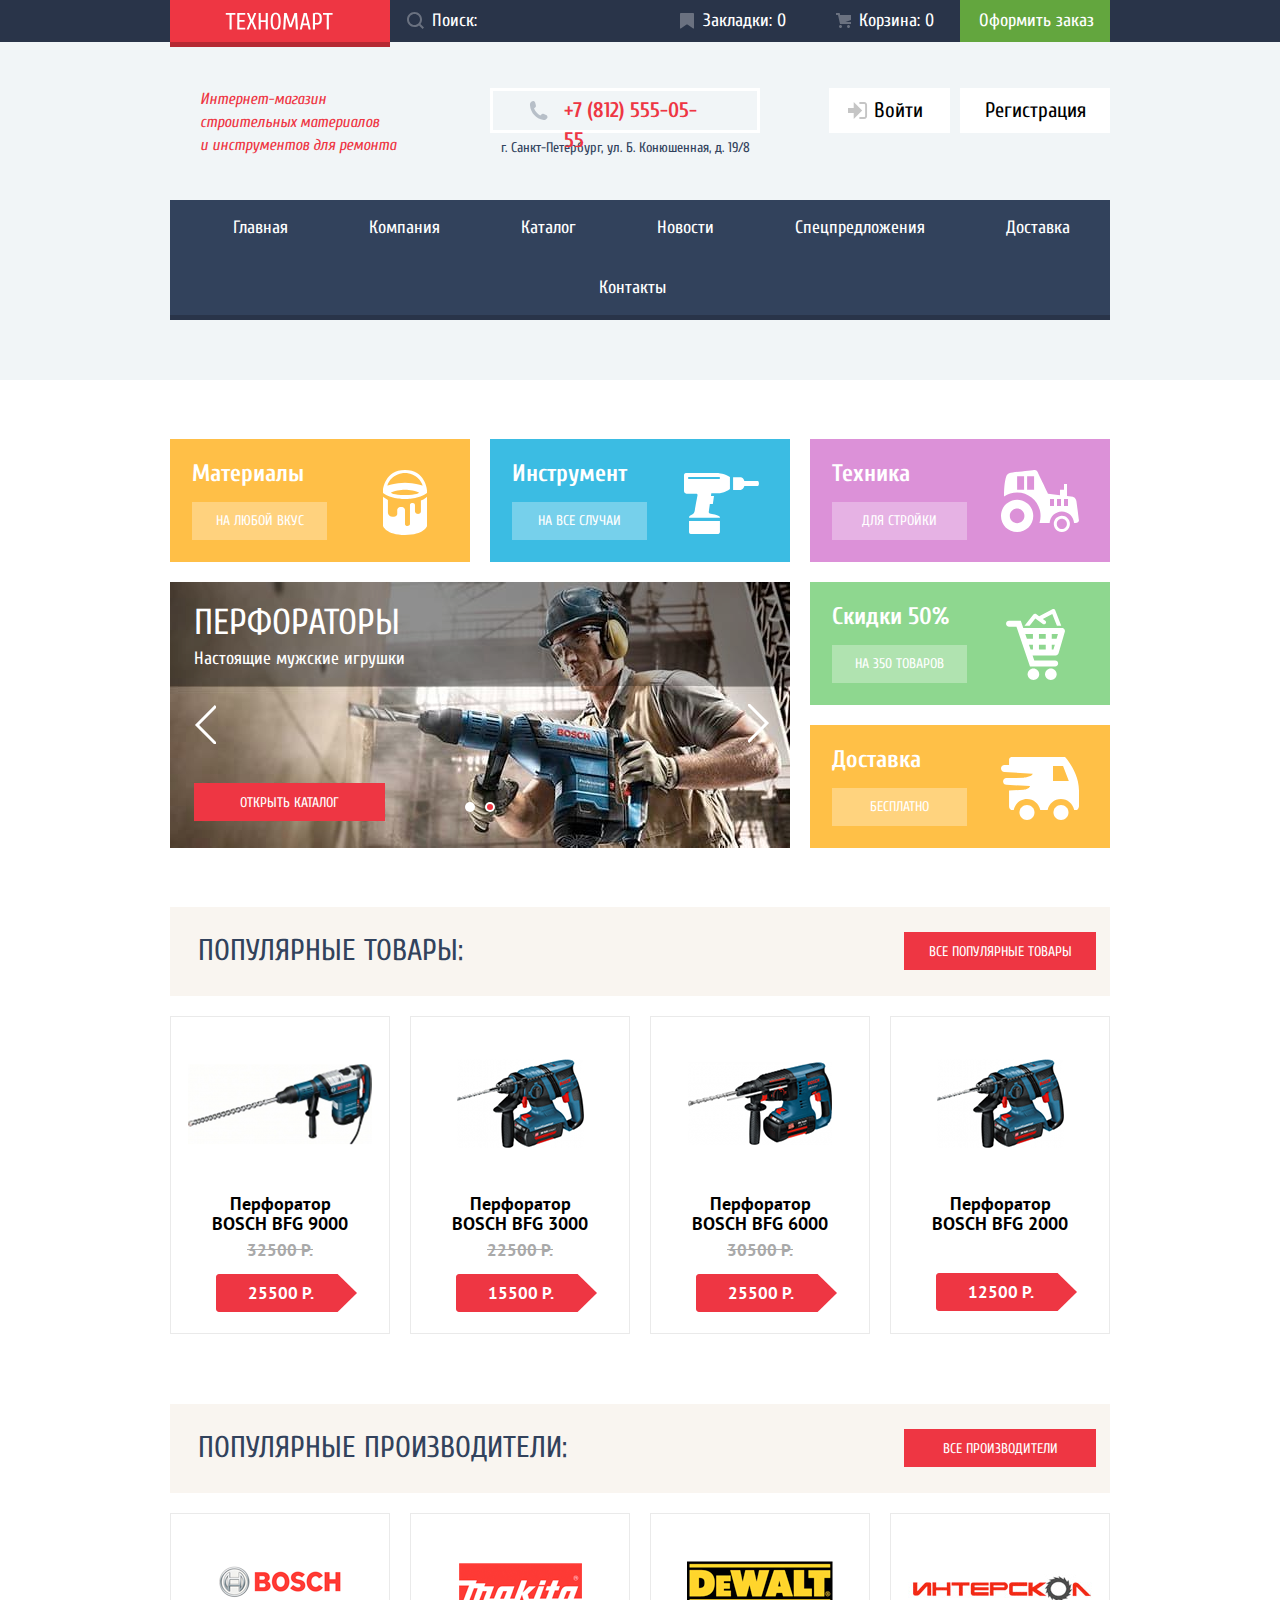
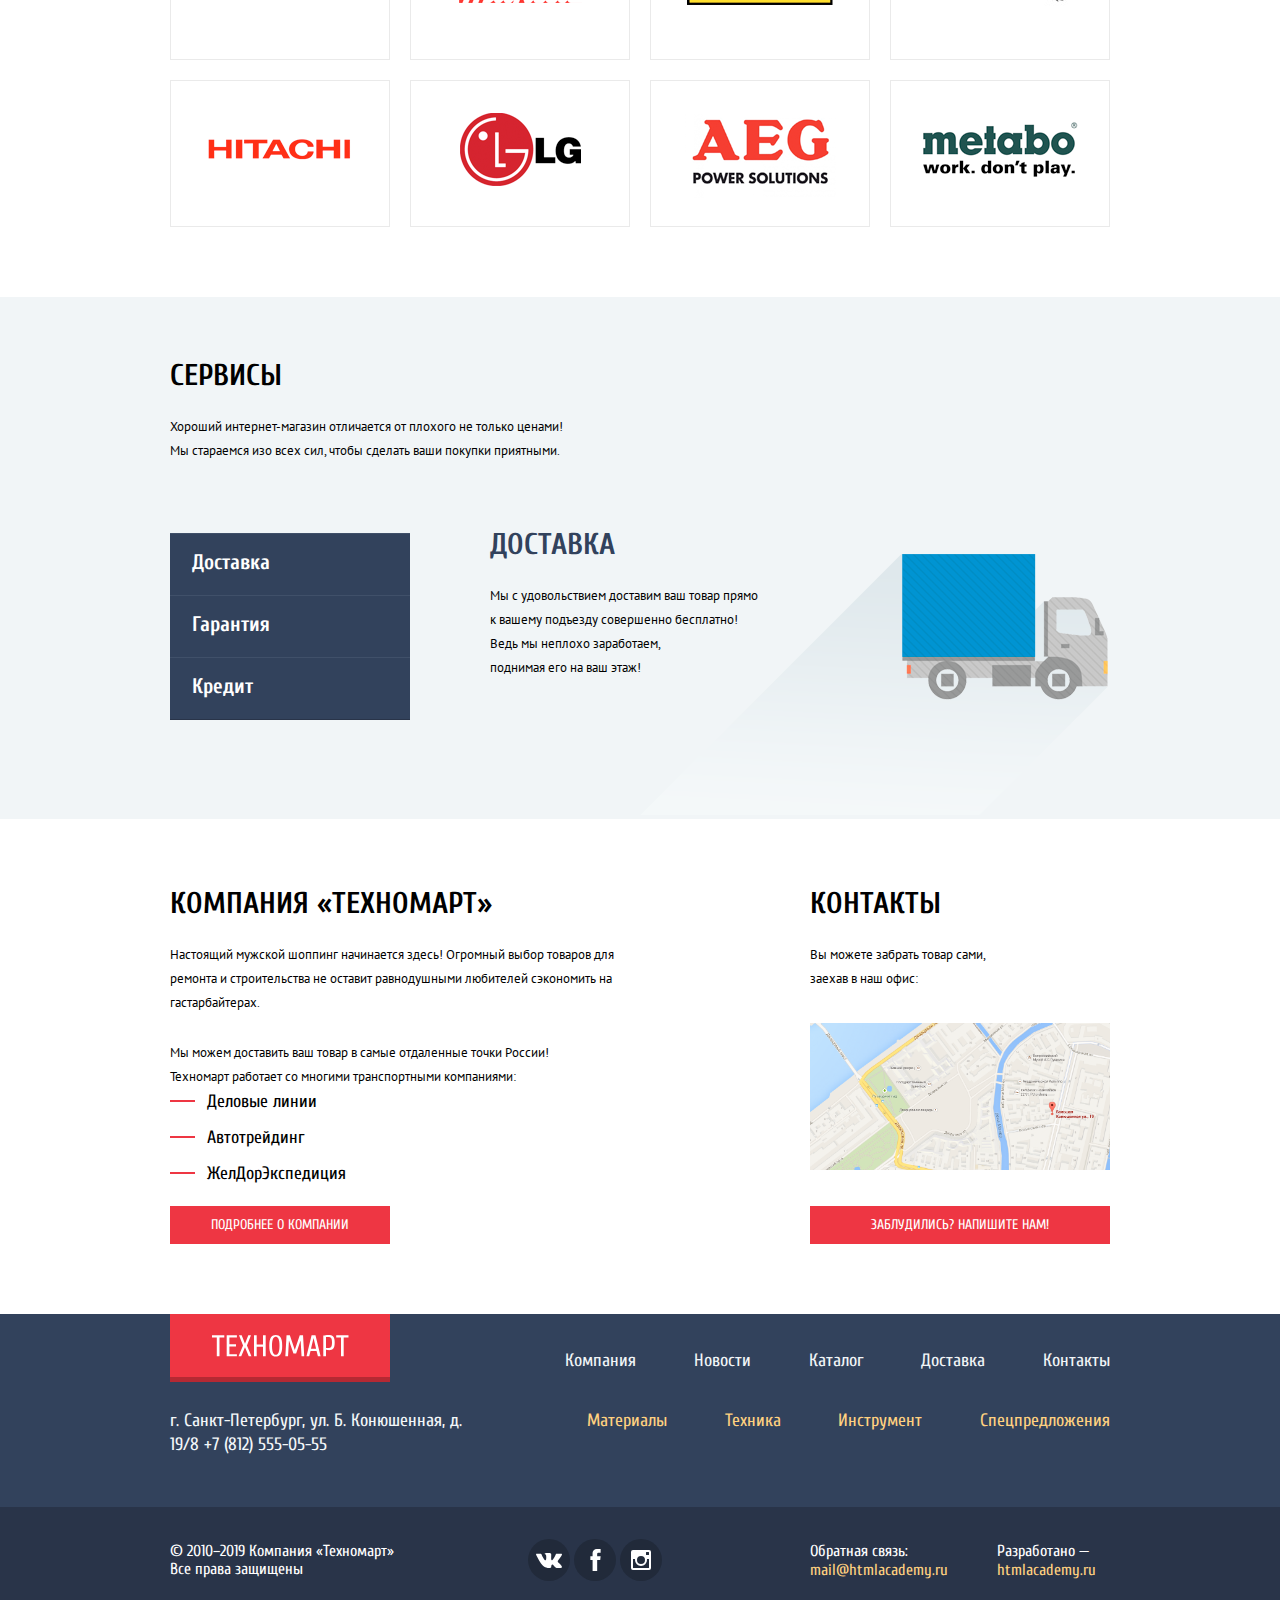
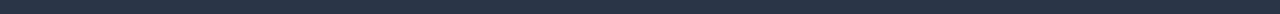
==== index.html @ 2f9a8e7d "почти" ====
<!DOCTYPE html>
<html class="page" lang="ru">
  <head>
    <meta charset="utf-8">
    <title>HTML Academy: Техномарт</title>
    <link href="https://fonts.googleapis.com/css2?family=Cuprum:ital,wght@0,400;0,700;1,400;1,700&family=PT+Sans:wght@400;700&display=swap" rel="stylesheet">
    <link href="https://fonts.googleapis.com/css2?family=Cuprum:ital,wght@0,400;0,700;1,400;1,700&display=swap" rel="stylesheet">
    <link rel="stylesheet" type="text/css" href="css/normalize.css">
    <link rel="stylesheet" type="text/css" href="css/style.css">
  </head>
  <body class="page-body">

    <header class="header">
      <div class="header-order">
        <div class="container">
          <a class="main-header-logo button">
            <img src="img/logo.svg" width="108" height="18" alt="Логотип интернет-магазина Техномарт">
          </a>

          <form class="search-form" action="https://echo.htmlacademy.ru" method="get">
            <p class="search-field">
              <input id="btn-search" type="text" name="search" placeholder="Поиск:">
              <label class="visually-hidden" for="btn-search">Поиск</label>
            </p>
          </form>

          <div class="order-menu">
            <a class="order-bookmarks" href="#">Закладки: 0</a>
            <a class="order-cart" href="#">Корзина: 0</a>
            <a class="order-button" href="#">Оформить заказ</a>
          </div>
        </div>
      </div>

      <section class="container">
          <div class="header-content">
            <h1 class="caption">Интернет-магазин строительных материалов<br> и инструментов для ремонта</h2>

            <div class="contacts">
              <div class="phone-number">
                <a href="tel:+78125550555">+7 (812) 555-05-55</a>
              </div>
              <p class="address">г. Санкт-Петербург, ул. Б. Конюшенная, д. 19/8</p>
            </div>

            <ul class="user-navigation">
              <li class="log-in"><a href="#">Войти</a></li>
              <li class="sign-up"><a href="#">Регистрация</a></li>
            </ul>

            <div class="profile visually-hidden">
              <div class="user-wrap">
                <a class="user-pic" href="#" title="Профайл"><span class="visually-hidden">Профайл</span></a>
                <a class="user-link" href="#">Равшан Джамшутович</a>
                <a class="log-out-pic" href="#" title="Выход из личного кабинета"><span class="visually-hidden">Выход из личного кабинета</span></a>
              </div>
              <ul class="user-menu">
                <li class="orders">
                  <a  href="#">Мои заказы</a>
                </li>
                <li class="">
                  <a href="#">Личный кабинет</a>
                </li>
              </ul>
            </div>

            <nav class="main-navigation">
              <ul class="site-navigation">
                <li><a href="index.html">Главная</a></li>
                <li><a href="#">Компания</a></li>
                <li><a href="catalog.html">Каталог</a></li>
                <li><a href="#">Новости</a></li>
                <li><a href="#">Спецпредложения</a></li>
                <li><a href="#">Доставка</a></li>
                <li><a href="#">Контакты</a></li>
              </ul>
            </nav>
          </div>
      </section>
    </header>

    <main>
      <div class="features container">
        <div class="features-item materials">
          <h3>Материалы</h3>
          <a href="#">На любой вкус</a>
        </div>
        <div class="features-item tools">
          <h3>Инструмент</h3>
          <a href="#">На все случаи</a>
        </div>
        <div class="features-item technics">
          <h3>Техника</h3>
          <a href="#">Для стройки</a>
        </div>

        <article class="features-list slider">
          <figure class="slider-item drill visually-hidden">
            <figcaption>Дрели</figcaption>
            <img src="img/drill.jpg" width="620" height="266" alt="Дрели">
            <p>Соседям на радость!</p>
          </figure>
          <figure class="slider-item hammer-drill slide-current">
            <figcaption>Перфораторы</figcaption>
            <img src="img/hammer-drill.jpg" width="620" height="266" alt="Перфораторы">
            <p>Настоящие мужские игрушки</p>
          </figure>
          <a class="button btn-hover" href="catalog.html">Открыть каталог</a>
          <button class="gallery-button gallery-button-back" type="button" aria-label="Назад"></button>
          <button class="gallery-button gallery-button-next" type="button" aria-label="Вперед"></button>
          <ul class="slider-indicators">
            <li class="indicator-item"></li>
            <li class="indicator-item current"></li>
          </ul>
        </article>

        <div class="features-item sale">
          <h3>Скидки 50%</h3>
          <a href="#">На 350 товаров</a>
        </div>
        <div class="features-item features-delivery">
          <h3>Доставка</h3>
          <a href="#">Бесплатно</a>
        </div>
      </div>

      <section class="popular popular-catalog container">
        <div class="popular-nav">
          <h2 class="title">Популярные товары:</h2>
          <a class="button btn-hover" href="#">Все популярные товары</a>
        </div>
        <div class="popular-products">
          <ul class="catalog-list">
            <li class="catalog-item">
              <div class="catalog-image">
                <img src="img/hammer-drill-bosch-bfg9000.png" width="184" height="164" alt="Перфоратор Bosch BFG 9000">
              </div>
              <div class="hover">
                <a class="buy-btn" href="#">Купить</a>
                <button class="btn-in-bookmarks" type="button">В закладки</button>
              </div>
              <a href="#">
                <h3>Перфоратор BOSCH BFG 9000</h3>
              </a>
              <span class="price old-price">32500 Р.</span>
              <p class="price current-price">25500 Р.</p>
            </li>
            <li class="catalog-item new">
              <div class="catalog-image">
                <img src="img/hammer-drill-bosch-bfg3000.png" width="127" height="112" alt="Перфоратор Bosch BFG 3000">
              </div>
                <div class="hover">
                  <a class="buy-btn" href="#">Купить</a>
                  <button class="btn-in-bookmarks" type="button">В закладки</button>
                </div>
                <a href="#">
                  <h3>Перфоратор BOSCH BFG 3000</h3>
                </a>
              <span class="price old-price">22500 Р.</span>
              <p class="price current-price">15500 Р.</p>
            </li>
            <li class="catalog-item">
              <div class="catalog-image">
                <img src="img/hammer-drill-bosch-bfg6000.png" width="144" height="128" alt="Перфоратор Bosch BFG 6000">
              </div>
                <div class="hover">
                  <a class="buy-btn" href="#">Купить</a>
                  <button class="btn-in-bookmarks" type="button">В закладки</button>
                </div>
                <a href="#">
                  <h3>Перфоратор BOSCH BFG 6000</h3>
                </a>
              <span class="price old-price">30500 Р.</span>
              <p class="price current-price">25500 Р.</p>
            </li>
            <li class="catalog-item new">
              <div class="catalog-image">
                <img src="img/hammer-drill-bosch-bfg2000.png" width="127" height="112" alt="Перфоратор Bosch BFG 2000">
              </div>
                <div class="hover">
                  <a class="buy-btn" href="#">Купить</a>
                  <button class="btn-in-bookmarks" type="button">В закладки</button>
                </div>
                <a href="#">
                  <h3>Перфоратор BOSCH BFG 2000</h3>
                </a>
              <p class="price common-price">12500 Р.</p>
            </li>
          </ul>
        </div>
      </section>

      <section class="popular popular-brand container">
        <div class="popular-nav">
          <h2 class="title">Популярные производители:</h2>
          <a class="button btn-hover" href="#">Все производители</a>
        </div>
        <div>
          <ul class="brand-list">
            <li class="brand-item">
              <a href="#" title="Bosch">
                <img src="img/bosch.png" width="126" height="37" alt="Бренд Bosch">
              </a>
            </li>
            <li class="brand-item">
              <a href="#" title="Makita">
                <img src="img/makita.png" width="123" height="40" alt="Бренд Makita">
              </a>
            </li>
            <li class="brand-item">
              <a href="#" title="DeWalt">
                <img src="img/dewalt.png" width="146" height="44" alt="Бренд DeWalt">
              </a>
            </li>
            <li class="brand-item">
              <a href="#" title="Интерскол">
                <img src="img/interskol.png" width="200" height="88" alt="Бренд Интерскол">
              </a>
            </li>
            <li class="brand-item">
              <a href="#" title="Hitachi">
                <img src="img/hitachi.png" width="169" height="31" alt="Бренд Hitachi">
              </a>
            </li>
            <li class="brand-item">
              <a href="#" title="LG">
                <img src="img/LG.png" width="121" height="73" alt="Бренд LG">
              </a>
            </li>
            <li class="brand-item">
              <a href="#" title="AEG">
                <img src="img/AEG.png" width="151" height="96" alt="Бренд AEG">
              </a>
            </li>
            <li class="brand-item">
              <a href="#" title="Metabo">
                <img src="img/metabo.png" width="204" height="69" alt="Бренд Metabo">
              </a>
            </li>
          </ul>
        </div>
      </section>

      <section class="services">
        <div class="container">
          <div class="services-info">
            <h2 class="title">Сервисы</h2>
            <p>Хороший интернет-магазин отличается от плохого не только ценами!<br>
            Мы стараемся изо всех сил, чтобы сделать ваши покупки приятными.</p>
          </div>
          <ul class="services-menu">
            <li>
              <button class="services-btn" type="button" name="Доставка">Доставка</button>
            </li>
            <li>
              <button class="services-btn" type="button" name="Гарантия">Гарантия</button>
            </li>
            <li>
              <button class="services-btn" type="button" name="Кредит">Кредит</button>
            </li>
          </ul>

          <div class="services-slide">
            <div class="delivery">
              <h2 class="title services-slide-caption">Доставка</h2>
              <p>
                Мы с удовольствием доставим ваш товар прямо<br>
                к вашему подъезду совершенно бесплатно!<br>
                Ведь мы неплохо заработаем,<br>
                поднимая его на ваш этаж!
              </p>
            </div>
            <div class="guarantee visually-hidden">
              <h2 class="title services-slide-caption">Гарантия</h2>
              <p>
                Если купленный у нас товар поломается или заискрит,<br>
                а также в случае пожара, спровоцированного его<br>
                возгоранием,  вы всегда можете быть уверены в нашей<br>
                гарантии. Мы обменяем сгоревший товар на новый. <br>
                Дом уж восстановите как-нибудь сами.
              </p>
            </div>
            <div class="credit visually-hidden">
              <h2 class="title services-slide-caption">Кредит</h2>
              <p>Залезть в долговую яму стало проще!<br>
                Кредитные консультанты придут вам на помощь.</p>
              <a href="#">Отправить заявку</a>
            </div>
          </div>
        </div>
      </section>

      <div class="info container">
        <section class="about-company">
          <h2 class="title">Компания «Техномарт»</h2>
          <p class="paragraph-1">Настоящий мужской шоппинг начинается здесь!
          Огромный выбор товаров для ремонта и строительства не оставит
          равнодушными любителей сэкономить на гастарбайтерах.</p>
          <p class="paragraph-2">Мы можем доставить ваш товар в самые отдаленные точки России!<br>
            Техномарт работает со многими транспортными компаниями:</p>
          <ul>
            <li>Деловые линии</li>
            <li>Автотрейдинг</li>
            <li>ЖелДорЭкспедиция</li>
          </ul>
          <a class="button btn-hover" href="#">Подробнее о компании</a>
        </section>

        <section class="map">
          <h2 class="title">Контакты</h2>
          <p class="info-map">Вы можете забрать товар сами, заехав в наш офис:</p>
          <a class="image-map" href="#">
            <img src="img/map.png" width="300" height="158" alt="Карта">
          </a>
          <a class="write-us-btn button btn-hover" href="#">Заблудились? Напишите нам!</a>
        </section>
      </div>
    </main>

    <footer class="footer">
      <div class="container">
        <div class="footer-nav">
          <a class="footer-logo button" href="index.html">
            <img src="img/logo.svg" width="138" height="23" alt="Логотип интернет-магазина Техномарт">
          </a>

          <ul class="footer-site-nav">
              <li>
                <a href="#">Компания</a>
              </li>
              <li>
                <a href="#">Новости</a>
              </li>
              <li>
                <a href="catalog.html">Каталог</a>
              </li>
              <li>
                <a href="#">Доставка</a>
              </li>
              <li>
                <a href="#">Контакты</a>
              </li>
          </ul>

            <p class="footer-contacts">
              г. Санкт-Петербург, ул. Б. Конюшенная, д. 19/8
              <a href="tel:+78125550555">+7 (812) 555-05-55</a>
            </p>

          <ul class="footer-catalog-nav">
              <li>
                <a href="#">Материалы</a>
              </li>
              <li>
                <a href="#">Техника</a>
              </li>
              <li>
                <a href="">Инструмент</a>
              </li>
              <li>
                <a href="#">Спецпредложения</a>
              </li>
          </ul>
        </div>
      </div>
      <div class="footer-wrapper">
        <div class="container">
          <div class="footer-info">
            <p>
              © 2010–2019 Компания «Техномарт»<br>
              Все права защищены
            </p>
            <ul class="social-list">
              <li>
                <a class="social-btn vk" href="#" title="Вконтакте">
                  <span class="visually-hidden">Вконтакте</span>
                  <!--<svg width="27" height="16" viewBox="0 0 128 76"><path d="M125,5.15c.89-3,0-5.15-4.23-5.15h-14a6,6,0,0,0-6.09,4S93.59,21.31,83.5,32.59c-3.26,3.26-4.74,4.3-6.52,4.3-.89,0-2.18-1-2.18-4V5.15c0-3.56-1-5.15-4-5.15h-22a3.37,3.37,0,0,0-3.56,3.22c0,3.37,5,4.15,5.56,13.64V37.48c0,4.52-.82,5.34-2.6,5.34-4.74,0-16.29-17.43-23.13-37.38C23.72,1.57,22.38,0,18.8,0H4.8C.8,0,0,1.88,0,4c0,3.71,4.75,22.1,22.1,46.42C33.67,67,50,76,64.8,76c8.9,0,10-2,10-5.45V58c0-4,.84-4.8,3.66-4.8,2.08,0,5.64,1,13.94,9C101.9,71.74,103.46,76,108.8,76h14c4,0,6-2,4.85-6s-5.8-9.64-11.81-16.4c-3.27-3.86-8.16-8-9.64-10.09-2.08-2.67-1.49-3.86,0-6.23,0,0,17-24,18.83-32.18Z" fill="#fff"/></svg>
                --></a>
              </li>
              <li>
                <a class="social-btn" href="#" title="Фейсбук">
                  <span class="visually-hidden">Фейсбук</span>
                  <svg width="19" height="22" viewBox="0 0 10.15 21.74"><path d="M3.34 1.12A4.77 4.77 0 0 1 6.53 0h3.61v3.81H7.81a1.07 1.07 0 0 0-1.09.83v2.55h3.42c-.08 1.23-.24 2.45-.41 3.67h-3v10.87H2.21V10.86H0V7.21h2.19V3.66a3.83 3.83 0 0 1 1.15-2.54z" fill="#fff"/></svg>
                </a>
              </li>
              <li>
                <a class="social-btn" href="#" title="Инстаграм">
                  <span class="visually-hidden">Инстаграм</span>
                  <svg width="20" height="20" viewBox="0 0 20 20"><path d="M18 0H2a2 2 0 0 0-2 2v16a2 2 0 0 0 2 2h16a2 2 0 0 0 2-2V2a2 2 0 0 0-2-2zm-8 6a4 4 0 1 1-4 4 4 4 0 0 1 4-4zM2.5 18a.47.47 0 0 1-.5-.5V9h2.1a3.4 3.4 0 0 0-.1 1 6 6 0 1 0 12 0 3.4 3.4 0 0 0-.1-1H18v8.5a.47.47 0 0 1-.5.5zM18 4.5a.47.47 0 0 1-.5.5h-2a.47.47 0 0 1-.5-.5v-2a.47.47 0 0 1 .5-.5h2a.47.47 0 0 1 .5.5z" fill="#fff"/></svg>
                </a>
              </li>
            </ul>
            <div class="copy-right">
              <p class="feedback">
                Обратная связь:<br>
                <a href="#">mail@htmlacademy.ru</a>
              </p>
              <p class="developed-by">
                Разработано —<br>
                <a href="https://htmlacademy.ru/intensive/htmlcss">htmlacademy.ru</a>
              </p>
          </div>
        </div>
      </div>
    </footer>

<section class="pop-up pop-up-write">
  <h2 class="visually-hidden">Напишите нам</h2>
  <form class="write-us-form" action="https://echo.htmlacademy.ru" method="post">
    <p class="write-us-field">
      <label for="letter-name">Ваше имя:</label>
      <input class="name-field" type="text" name="name" placeholder="Имя Фамилия" id="letter-name">
    </p>
    <p class="write-us-field">
      <label for="letter-email">Ваш e-mail:</label>
      <input class="email-field" type="email" name="email" placeholder="email@example.com" id="letter-email">
    </p>
    <p class="write-us-field">
      <label for="letter-text">Текст письма:</label>
      <textarea name="text" placeholder="В свободной форме" id="letter-text"></textarea>
    </p>
    <div class="btn-wrap">
      <button class="buttons btn-order-placement" type="submit">Отправить</button>
    </div>
  </form>
  <button class="pop-up-close" type="button" aria-label="Закрыть окно"></button>
</section>

<section class="pop-up pop-up-map">
  <h2 class="visually-hidden">Модальное окно карты</h2>
  <iframe src="https://www.google.com/maps/embed?pb=!1m18!1m12!1m3!1d1998.6037999040354!2d30.322010416394033!3d59.938716271971415!2m3!1f0!2f0!3f0!3m2!1i1024!2i768!4f13.1!3m3!1m2!1s0x4696310fca5ba729%3A0xea9c53d4493c879f!2sBolshaya+Konyushennaya+ul.%2C+19%2C+Sankt-Peterburg%2C+Russia%2C+191186!5e0!3m2!1sen!2s!4v1441888483426"
    width="943" height="449" allowfullscreen title="Офис компании по адресу ул. Большая Конюшенная 19/8, Санкт-Петербург"></iframe>
  <p><img src="img/map.png" width="943" height="449" alt="Офис компании по адресу ул. Большая Конюшенная 19/8, Санкт-Петербург"></p>
  <button class="pop-up-close" type="button" aria-label="Закрыть окно"></button>
</section>

<section class="pop-up pop-up-cart">
  <h2 class="visually-hidden">Модальное окно корзины</h2>
  <p>Товар добавлен в корзину!</p>
  <div class="btn-wrap">
    <button class="buttons btn-order-placement" type="button" name="Оформить заказ">Оформить заказ</button>
    <button class="buttons btn-continue-shopping" type="button" name="Продолжить покупки">Продолжить покупки</button>
  </div>
  <button class="pop-up-close" type="button" aria-label="Закрыть окно"></button>
</section>


    <script src="js/write-us.js" type="text/javascript"></script>
    <script src="js/map.js" type="text/javascript"></script>
  </body>
</html>
---- css/style.css ----
:root {
  --basic-red: #EE3643;
  --basic-green: #63A63E;
  --basic-grey: #3D546F;
  --basic-darkgrey: #32425C;
  --basic-darksea: #293449;
  --basic-greylight: #C5C5C5;
  --basic-background: #F1F5F7;
  --basic-white: #FFFFFF;
  --basic-black: #000000;

  --white-base-active: rgba(255, 255, 255, 0.5);
  --features-background: rgba(255, 255, 255, 0.3);
  --features-hover: rgba(197, 197, 197, 0.3);
  --features-active: rgba(169, 169, 169, 0.3);

  --special-darkblue: #161D29;
  --special-yellow: #FFBF47;
  --special-blue: #3BBCE3;
  --special-lilac: #DC91D8;
  --special-greenlight: #8ED78F;
  --special-yellowlight: #FFD180;
  --special-success: #5FBB2D;
  --special-warning: #FFC047;
  --special-error: #BA2732;
  --special-darkred: #CA2C37;
  --special-lightgrey: #EAEAEA;
  --special-superlightgrey: #F3F7F9;
  --special-extralightgrey: #F2F6F8;
  --special-filter: #F7F3EC;
  --special-oldprice: #A9A9A9;
  --special-green: #367315;
  --special-darkgreen: #518534;
  --special-grey: #e5e5e5;
  --special-lightgreen: #8ED78F;
  --special-popular: #F9F5F0;
  --special-red: #FF5357;
  --special-popup: #F4F4F4;
  --special-font: #A9A9A9;
  --special-socials: #212A3A;

  --filter-scale: #D7DCDE;
  --filter-bar: #00CA74;
  --filter-toggle: #ABABAB;
  --filter-toggle-shadow: #E0DDD9;

  --filter-box: #B5B5B5;
}

body {
  min-width: 960px;
  margin: 0;
  padding: 0;
  font-family: Cuprum, Arial, sans-serif;
  font-size: 14px;
  line-height: 24px;
  font-weight: normal;
  color: var(--basic-black);
}

a {
  text-decoration: none;
}

img {
  max-width: 100%;
  height: auto;
}

.page {
  height: 100%;
}

.page-body {
  min-height: 100%;
  display: grid;
  grid-template-rows: min-content 1fr min-content;
  align-content: start;
}

.container {
  width: 940px;
  margin: 0 auto;
  padding: 0 10px;
}

.button {
  font-size: 14px;
  line-height: 18px;
  background-color: var(--basic-red);
  text-align: center;
  text-transform: uppercase;
  color: var(--basic-white);
}

.btn-hover:hover {
  background-color: var(--special-darkred);
}

.button:active {
  background-color: var(--special-error);
}

.visually-hidden:not(:focus):not(:active),
input[type="checkbox"].visually-hidden,
input[type="radio"].visually-hidden {
  position: absolute;
  width: 1px;
  height: 1px;
  margin: -1px;
  border: 0;
  padding: 0;
  white-space: nowrap;
  clip-path: inset(100%);
  clip: rect(0 0 0 0);
  overflow: hidden;
}

/*header*/

.header {
  background-color: var(--basic-background);
}

.header-order {
  width: 100%;
  height: 42px;
  font-size: 18px;
  line-height: 24px;
  background-color: var(--basic-darksea);
  margin-bottom: 46px;
}

.header-order .container {
  display: grid;
  grid-template-columns: 220px 270px 1fr;
}

/*logo*/

.main-header-logo {
  height: 18px;
  padding: 12px 57px 17px 55px;
  background-color: var(--basic-red);
  box-shadow: inset 0px -5px 0px rgba(0, 0, 0, 0.24);
}

/*search*/

.search-form {
  width: 270px;
  height: 42px;
}

.search-field {
  padding: 0;
  margin: 0;
  position: relative;
}

.search-field input {
  padding: 9px 0 9px 42px;
  font: inherit;
  background-color: transparent;
  border: none;

}

.search-field input::placeholder {
  color: var(--basic-white);
}

.search-field input:focus,
.search-form:focus {
  outline: none;
  background-color: var(--basic-white);
  color: var(--basic-black);
}

.search-field::before {
  content: "";
  position: absolute;
  width: 17px;
  height: 17px;
  background-image: url("../img/icon-search.svg");
  background-repeat: no-repeat;
  background-position: 0 0;
  top: 12px;
  left: 17px;
  opacity: 0.3;
}

.search-field:hover::before,
.order-bookmarks:hover::before,
.order-cart:hover::before {
  opacity: 1;
}

.search-field:active::before,
.order-bookmarks:active::before,
.order-cart:active::before {
  opacity: 0.3;
}

/*order*/

.order-menu {
  display: grid;
  grid-template-columns: 1fr 1fr 1fr;
  height: 42px;
}

.order-menu a {
  height: 24px;
  padding-top: 9px;
  padding-bottom: 9px;
  color: var(--basic-white);
}

.order-menu a:active {
  color: var(--white-base-active);
  background-color: var(--special-darkblue);
}

.order-bookmarks {
  position: relative;
  padding-left: 43px;
}

.order-bookmarks::before {
  content: "";
  position: absolute;
  width: 14px;
  height: 16px;
  background-image: url("../img/icon-bookmark.svg");
  background-repeat: no-repeat;
  background-position: 0 0;
  top: 13px;
  left: 20px;
  opacity: 0.3;
}

.order-cart {
  padding-right: 26px;
  padding-left: 49px;
  position: relative;
}

.order-cart::before {
  content: "";
  position: absolute;
  width: 15px;
  height: 15px;
  background-image: url("../img/icon-cart.svg");
  background-repeat: no-repeat;
  background-position: 0 0;
  top: 13px;
  left: 26px;
  opacity: 0.3;
}

.order-button {
  padding-right: 16px;
  padding-left: 19px;
  background-color: var(--basic-green);
}

.order-button:hover {
  background-color: var(--special-success);
}

.order-button:active {
  background-color: var(--basic-green);
}

/*header-content*/

.header-content {
  display: flex;
  justify-content: space-between;
  flex-wrap: wrap;
}

.caption {
  width: 197px;
  height: 71px;
  font-size: 16px;
  font-style: italic;
  font-weight: normal;
  line-height: 23px;
  color: var(--basic-red);
  margin: 0;
  margin-bottom: 40.5px;
  margin-left: 30px;
  padding: 0;
}

.contacts {
  margin: 0;
  margin-left: 24px;
  padding: 0;
}

.phone-number {
  width: 270px;
  height: 45px;
  border: 3px solid var(--basic-white);
  box-sizing: border-box;
  margin: 0;
  padding: 0;
}

.phone-number a {
  display: block;
  width: 151px;
  font-weight: bold;
  font-size: 21px;
  line-height: 30px;
  color: var(--basic-red);
  margin: 0;
  padding: 4px 42px 5px 71px;
  position: relative;
}

.phone-number a::before {
  content: "";
  position: absolute;
  width: 19px;
  height: 19px;
  background-image: url("../img/icon-phone.svg");
  background-repeat: no-repeat;
  background-position: 0 0;
  top: 10px;
  left: 36px;
}

.address {
  color: var(--basic-darkgrey);
  font-size: 14px;
  text-align: center;
  margin: 0;
  margin-top: 3px;
  padding: 0;
}

.user-navigation {
  position: relative;
  display: flex;
  align-items: center;
  height: 45px;
  margin: 0;
  padding: 0;
  list-style: none;
}

.log-in {
  width: 121px;
  margin-right: 10px;
}

.sign-up {
  width: 150px;
}

.log-in a {
  padding: 12px 27px 12px 45px;
  position: relative;
}

.log-in a::before {
  content: "";
  position: absolute;
  width: 20px;
  height: 17px;
  background-image: url("../img/icon-login.svg");
  background-repeat: no-repeat;
  background-position: 0 0;
  top: 14px;
  left: 19px;
}

.sign-up a {
  padding: 12px 24px;
}


.user-navigation a {
    display: block;
    color: var(--basic-black);
    font-size: 21px;
    line-height: 21px;
    text-align: center;
    background-color: var(--basic-white);
}

.user-navigation a:hover {
  color: var(--basic-red);
}

.user-navigation a:active {
  color: var(--basic-greylight);
}

/*profile*/

.profile {
  position: absolute;
  width: 299px;
  height: 70px;
  display: flex;
  flex-direction: column;
  align-items: center;
  left: 845px;
}

.user-wrap {
  width: 299px;
  height: 45px;
  display: flex;
  justify-content: space-between;
  background-color: var(--basic-white);
}

.user-wrap a {
  font-size: 21px;
  line-height: 21px;
  text-align: center;
  color: var(--basic-black);
  display: flex;
  align-items: center;
  text-align: center;
}

.user-pic {
  position: relative;
}

.user-pic::before {
  content: "";
  position: absolute;
  width: 20px;
  height: 18px;
  background-image: url("../img/icon-user.svg");
  background-repeat: no-repeat;
  background-position: 0 0;
  top: 13px;
  left: 15px;
}

.log-out-pic {
  position: relative;
}

.log-out-pic::before {
  content: "";
  position: absolute;
  width: 20px;
  height: 17px;
  background-image: url("../img/icon-logout.svg");
  background-repeat: no-repeat;
  background-position: 0 0;
  top: 14px;
  right: 17px;
}

.user-link {
  padding: 0;
  margin: 0;
}

.profile a:active {
  color: var(--basic-greylight);
}

.user-menu {
  list-style: none;
  padding: 0;
  margin: 0;
  display: flex;
  flex-wrap: wrap;
  align-items: flex-end;
}

.user-menu a {
  font-size: 16px;
  line-height: 18px;
  text-align: center;
  vertical-align: bottom;
  color: var(--basic-darkgrey);
}

.user-menu a:hover {
  color: var(--basic-red);
}

.user-menu a:active {
  color: var(--basic-greylight);
}

.orders {
  position: relative;
  padding-right: 29px;
}

.orders::after {
  content: "";
  position: absolute;
  width: 4px;
  height: 4px;
  background-color: var(--basic-darkgrey);
  background-position: 0 0;
  border-radius: 50%;
  top: 13px;
  left: 87px;
}

.orders:hover::after {
  background-color: var(--basic-red);
}

.orders:active::after {
  background-color: var(--basic-greylight);
}

/*navigation*/

.site-navigation {
  display: flex;
  flex-wrap: wrap;
  justify-content: space-around;
  align-content: stretch;
  width: 940px;
  margin: 0;
  margin-bottom: 60px;
  padding: 0;
  min-height: 60px;
  list-style: none;
  background-color: var(--basic-darkgrey);
  box-shadow: inset 0px -5px 0px var(--basic-darksea);
}

.site-navigation a {
  color: var(--basic-white);
  padding-top: 16px;
  padding-bottom: 20px;
  padding-right: 29px;
  padding-left: 29px;
  text-align: 24px;
  font-size: 18px;
  display: block;
  align-items: center;
}

.site-navigation li:first-of-type a {
  padding-left: 52px;
}

.site-navigation li:last-of-type a {
  padding-right: 45px;
}

.site-navigation a:hover {
  background-color: var(--basic-darksea);
}

.site-navigation a:active {
  color: var(--white-base-active);
}

/*features*/

.features {
  height: 409px;
  margin-top: 59px;
  margin-bottom: 59px;
  display: grid;
  grid-template-columns: 1fr 1fr 1fr;
  grid-template-rows: 1fr 1fr 1fr;
  gap: 20px;
}

.features-item {
  display: flex;
  flex-direction: column;
  justify-content: space-between;
  padding-left: 22px;
  padding-bottom: 22px;
  padding-top: 20px;
}

.features-item h3 {
  font-size: 24px;
  line-height: 30px;
  color: var(--basic-white);
  padding: 0;
  margin: 0;
}

.features-item a {
  width: 135px;
  height: 38px;
  font-size: 14px;
  line-height: 18px;
  text-transform: uppercase;
  color: var(--basic-white);
  background-color: var(--features-background);
  display: flex;
  justify-content: center;
  align-items: center;
}

.features-item a:hover {
  background-color: var(--features-hover);
}

.features-item a:active {
  background-color: var(--features-active);
}

.materials {
  background-color: var(--special-yellow);
  position: relative;
}

.materials::after {
  content: "";
  position: absolute;
  width: 44px;
  height: 65px;
  background-image: url("../img/icon-can.svg");
  background-repeat: no-repeat;
  background-position: 0 0;
  top: 31px;
  left: 213px;
}

.tools {
  background-color: var(--special-blue);
  position: relative;
}

.tools::after {
  content: "";
  position: absolute;
  width: 75px;
  height: 61px;
  background-image: url("../img/icon-drill.svg");
  background-repeat: no-repeat;
  background-position: 0 0;
  top: 34px;
  left: 194px;
}

.technics {
  background-color: var(--special-lilac);
  position: relative;
}

.technics::after {
  content: "";
  position: absolute;
  width: 78px;
  height: 62px;
  background-image: url("../img/icon-agrimotor.svg");
  background-repeat: no-repeat;
  background-position: 0 0;
  top: 31px;
  left: 191px;
}

.sale {
  background-color: var(--special-lightgreen);
  position: relative;
}

.sale::after {
  content: "";
  position: absolute;
  width: 59px;
  height: 72px;
  background-image: url("../img/icon-cart2.svg");
  background-repeat: no-repeat;
  background-position: 0 0;
  top: 26px;
  left: 196px;
}

.features-delivery {
  background-color: var(--special-warning);
  position: relative;
}

.features-delivery::after {
  content: "";
  position: absolute;
  width: 78px;
  height: 63px;
  background-image: url("../img/icon-truck.svg");
  background-repeat: no-repeat;
  background-position: 0 0;
  top: 32px;
  left: 191px;
}

/*slider*/

.slider {
  position: relative;
  grid-column: 1 / 3;
  grid-row: 2 / 4;
  margin: 0;
  padding: 0;
}

.slider-item {
  position: relative;
  padding: 0;
  margin: 0;
}

.gallery-button {
  position: absolute;
  top: 122px;
  width: 22px;
  height: 40px;
  background: transparent;
  border: none;
  cursor: pointer;
}

.gallery-button-back {
  left: 24px;
  background-image: url(../img/icon-left.svg);
}

.gallery-button-next {
  left: 578px;
  background-image: url(../img/icon-left.svg);
  transform: rotate(180deg);
}

.slider figcaption {
  position: absolute;
  font-size: 36px;
  line-height: 36px;
  text-transform: uppercase;
  color: var(--basic-white);
  padding-top: 23px;
  padding-left: 24px;
  background-color: rgba(0, 0, 0, 0.25);
  height: 81px;
  width: 596px;
}

.slider p {
  position: absolute;
  top: 47px;
  left: 24px;
  font-size: 18px;
  line-height: 24px;
  color: var(--basic-white);
}

.slider .button {
  position: absolute;
  left: 24px;
  top: 201px;
  padding-top: 11px;
  padding-right: 46px;
  padding-bottom: 9px;
  padding-left: 46px;
}

.slider-indicators {
  position: absolute;
  display: flex;
  width: 30px;
  justify-content: space-between;
  top: 220px;
  left: 295px;
  list-style: none;
  margin: 0;
  padding: 0;
}

.indicator-item {
  position: relative;
  width: 10px;
}

.indicator-item::before {
  content: "";
  position: absolute;
  width: 10px;
  height: 10px;
  background-color: var(--basic-white);
  border-radius: 50%;
}

.slider-indicators .current::after {
  content: "";
  position: absolute;
  width: 6px;
  height: 6px;
  top: 2px;
  left: 2px;
  background-color: var(--basic-red);
  border-radius: 50%;
}

/*popular blocks*/

.popular {
  margin-bottom: 70px;
}

.popular-products .catalog-list,
.brand-list {
  display: grid;
  grid-template-columns: 1fr 1fr 1fr 1fr;
  gap: 20px;
}

.popular-nav {
  position: relative;
  height: 89px;
  display: flex;
  justify-content: space-between;
  align-content: center;
  align-items: center;
  margin-bottom: 20px;
  background-color: var(--special-popular);
}

.popular-nav h2 {
  margin: 0;
  padding: 0;
  color: var(--basic-darkgrey);
  font-weight: normal;
  margin-left: 28px;
}

.popular-nav a {
  position: absolute;
  width: 144px;
  padding-top: 11px;
  padding-left: 24px;
  padding-bottom: 9px;
  padding-right: 24px;
  left: 734px;
}

.brand-item {
  height: 145px;
  display: flex;
  justify-content: center;
  align-items: center;

}

.brand-item:active {
  opacity: 0.5;
}

/*services*/

.services {
  width: 100%;
  margin: 0;
  padding: 0;
  height: 522px;
  background-color: var(--basic-background);
}

.services .container {
  position: relative;
  padding-top: 64px;
}

.services p {
  font-family: "PT Sans", Arial;
  font-size: 13px;
  line-height: 24px;
  color: var(--basic-black);
}

.services-menu {
  list-style: none;
  display: flex;
  flex-direction: column;
  justify-content: flex-start;
  margin-top: 70px;
  padding: 0;
  width: 240px;
}

.services-slide-caption {
  color: var(--basic-darkgrey);
}

.services-menu li {
  display: flex;
  justify-content: flex-start;
  align-content: center;
  width: 240px;
}

.services-btn {
  font-size: 21px;
  line-height: 30px;
  font-weight: bold;
  color: var(--basic-white);
  background-color: var(--basic-darkgrey);
  box-shadow: 0px 1px 0px #293449, inset 0px 1px 0px #405069;
  border: none;
  text-align: left;
  padding-left: 22px;
  padding-top: 14.5px;
  padding-bottom: 17.5px;
  width: 240px;
}

.services-btn:hover {
  background-color: var(--basic-darksea);
}

.services-btn:focus {
  color: var(--basic-darkgrey);
  background-color: var(--basic-white);
  box-shadow: 0px 1px 0px #FFFFFF, inset 0px 1px 0px #FFFFFF;
  outline: none;
}

.services-slide {
  position: absolute;
  left: 330px;
  top: 233px;
}

.services-slide .services-slide-caption {
  color: var(--basic-darkgrey);
}

.credit a {
  font-size: 14px;
  line-height: 18px;
  text-align: center;
  text-transform: uppercase;
  color: var(--basic-white);
  background-color: var(--special-red);
  padding: 12px 45px;
  border-radius: 3px;
}

.delivery {
  position: relative;
}

.delivery::after {
  content: "";
  position: absolute;
  width: 468px;
  height: 261px;
  background-image: url("../img/delivery.svg");
  background-repeat: no-repeat;
  background-position: 0 0;
  top: 24px;
  left: 150px;
}

.guarantee {
  position: relative;
}

.guarantee::after {
  content: "";
  position: absolute;
  width: 389px;
  height: 283px;
  background-image: url("../img/guarantee.svg");
  background-repeat: no-repeat;
  background-position: 0 0;
  top: 0px;
  left: 240px;
}

.credit {
  position: relative;
}

.credit::after {
  content: "";
  position: absolute;
  width: 465px;
  height: 285px;
  background-image: url("../img/credit.svg");
  background-repeat: no-repeat;
  background-position: 0 0;
  top: 0px;
  left: 165px;
}

/*info*/

.info {
  display: flex;
  justify-content: space-between;
  margin-bottom: 70px;
  padding-top: 70px;
}

.info ul {
  margin: 0;
  padding: 0;
  margin-top: 1px;
  list-style: none;
  font-size: 18px;
  line-height: 24px;
}

.info li {
  margin-bottom: 12px;
  padding-left: 37px;
  position: relative;
}

.info li::before {
  content: "";
  position: absolute;
  width: 25px;
  border-bottom: 2px solid var(--basic-red);
  left: 0px;
  top: 10px;
}

.info p {
  font-family: "PT Sans", Arial;
  font-size: 13px;
  line-height: 24px;
}

.info .info-map {
  width: 181px;
  height: 49px;
}

.title {
  margin: 0;
  margin-bottom: 24px;
  font-size: 30px;
  line-height: 30px;
  text-transform: uppercase;
  color: var(--basic-black);
}

.about-company {
  width: 478px;
}

.paragraph-1 {
  margin: 0;
  margin-bottom: 26px;
}

.paragraph-2 {
  margin: 0;
}

.about-company a {
  display: flex;
  justify-content: center;
  align-items: center;
  width: 220px;
  height: 38px;
  margin-top: 20px;
}

.map {
  width: 300px;
}

.info-map {
  margin: 0l
  padding: 0;
  margin-bottom: 31px;
}

.image-map {
  display: block;
  height: 158px;
  margin-bottom: 25px;
}

.map .button {
  display: flex;
  justify-content: center;
  align-items: center;
  height: 38px;
}

/*footer*/

.footer {
  background-color: var(--basic-darkgrey);
}

.footer-nav {
  display: grid;
  grid-template-columns: min-content 1fr;
  grid-template-rows: 95px 98px;
  margin: 0;
}

.footer-nav ul {
  list-style: none;
  font-size: 18px;
}

.footer-logo {
  height: 23px;
  width: 138px;
  padding: 20px 41px 25px 41px;
  margin: 0;
  background-color: var(--basic-red);
  box-shadow: inset 0px -5px 0px rgba(0, 0, 0, 0.24);
}

.footer-logo:active {
  background-color: var(--special-error);
}

.footer-contacts {
  width: 325px;
  font-size: 18px;
  line-height: 24px;
  color: var(--special-superlightgrey);
  vertical-align: middle;
  margin: 0;
  padding: 0;
  /*margin-bottom: 54px;*/
}

.footer-contacts a {
  color: var(--special-superlightgrey);
  margin: 0;
  padding: 0;
}

.footer-site-nav {
  display: flex;
  flex-wrap: wrap;
  justify-content: space-between;
  align-content: center;
  padding: 0;
  margin: 0;
  padding-left: 70px;
}

.footer-site-nav a {
  color: var(--basic-background);
}

.footer-catalog-nav {
  display: flex;
  flex-wrap: wrap;
  justify-content: space-between;
  align-content: flex-start;
  padding: 0;
  margin: 0;
  padding-left: 92px;
}

.footer-catalog-nav a {
  color: var(--special-yellowlight);
}

.footer-site-nav a:hover,
.footer-catalog-nav a:hover {
  text-decoration: underline;
}

.footer-site-nav a:active,
.footer-catalog-nav a:active {
  opacity: 0.5;
  text-decoration: none;
}

.footer-wrapper {
  width: 100%;
 /*height: 107px;*/
  background-color: var(--basic-darksea);
}

.footer-info {
  height: 107px;
  font-size: 16px;
  line-height: 18px;
  color: var(--basic-white);
  margin: 0;
  padding: 0;
  display: flex;
  flex-wrap: wrap;
  justify-content: space-between;
  align-items: center;
}

.footer-info > p {
  margin: 0;
}

.social-list {
  width: 134px;
  margin: 0;
  padding: 0;
  list-style: none;
  display: flex;
  flex-wrap: wrap;
  justify-content: space-between;
  align-content: center;
}

.social-btn {
  display: flex;
  flex-direction: column;
  justify-content: center;
  align-items: center;
  width: 42px;
  height: 42px;
  color: inherit;
  background-color: var(--special-socials);
  border-radius: 50%;
}

.vk {
  background-image: url("../img/icon-vk.svg");
  background-repeat: no-repeat;
  background-position: center;
}

.social-btn:hover,
.social-btn:active {
  background-color: var(--basic-red);
}

.copy-right {
  width: 286px;
  display: flex;
  justify-content: space-between;
  align-items: center;
  padding: 0;
  padding-left: 14px;
  margin: 0;
  padding-right: 14px;
}

.copy-right a {
  color: var(--special-yellowlight);
  text-align: center;
  vertical-align: middle;
  padding: 0;
  margin: 0;
}

.copy-right a:hover {
  text-decoration: underline;
}

.copy-right a:active {
  text-decoration: none;
  color: var(--basic-red);
}

/*catalog*/

.catalog {
  display: grid;
  grid-template-columns: 220px 1fr;
  gap: 20px;
  align-content: start;
  margin-top: 21px;
  margin-bottom: 59px;
}

/*breadcrumbs*/

.bread-crumbs {
  grid-column: 1 / -1;
  width: 357px;
  display: flex;
  justify-content: space-between;
  list-style: none;
  font-size: 13px;
  line-height: 18px;
  margin: 0;
  padding: 0;
}

.bread-crumbs li {
  position: relative;
}

.bread-crumbs li:not(:first-of-type) {
  padding-left: 25px;
}

.bread-crumbs li:not(:first-of-type)::before {
  content: "";
  position: absolute;
  background-image: url(../img/icon-right-small.svg);
  background-repeat: no-repeat;
  width: 8px;
  height: 12px;
  left: 5px;
  top: 2px;
}

.to-home::before {
  content: "";
  position: absolute;
  width: 14px;
  height: 12px;
  background-image: url("../img/icon-home.svg");
  background-repeat: no-repeat;
  background-position: 0 0;
  top: 3px;
  left: 0px;
}

.bread-crumbs a {
  font-family: "PT Sans", Arial;
  text-transform: uppercase;
  color: var(--basic-black);
}

.catalog h2 {
  grid-column: 1 / -1;
  margin: 0;
  padding-top: 29px;
  padding-bottom: 30px;
  padding-left: 29px;
  font-size: 30px;
  line-height: 30px;
  text-transform: uppercase;
  color: var(--basic-darkgrey);
  background-color: var(--special-extralightgrey);
}

/*filter*/

.catalog-filter,
.catalog-sort {
  font-family: "PT Sans", Arial;
}

.catalog-filter {
  width: 220px;
}

.catalog-filter fieldset {
  padding: 0;
  margin: 0;
  border: none;
}

.catalog-filter legend {
  font-size: 17px;
  line-height: 30px;
  font-weight: bold;
  text-transform: uppercase;
}

.filter-caption {
  padding-top: 10px;
  padding-bottom: 10px;
  padding-left: 18px;
  margin: 0;
  font-size: 13px;
  font-weight: normal;
  line-height: 18px;
  text-transform: uppercase;
  color: var(--basic-black);
}

.filter-background {
  background-color: var(--special-filter);
  border-radius: 3px;
}

.catalog-filter ul {
  margin: 0;
  padding: 0;
  list-style: none;
  line-height: 19px;
}

.catalog-filter li {
  height: 19px;
}

.filter-option label {
  font-size: 15px;
  text-transform: uppercase;
}

/*filter-price*/

.catalog-filter .filter-price {
  position: relative;
  margin-top: 14px;
  margin-bottom: 42px;
}

.range-filter {
  width: 220px;
  margin-top: 10px;
}

.range-controls {
  position: relative;
  height: 41px;
  margin-bottom: 9px;
  padding-top: 39px;
  padding-right: 20px;
  padding-left: 20px;
  background-color: var(--special-filter);
  border-radius: 3px;
}

.range-controls .scale {
  height: 2px;
  background: var(--filter-scale);
}

.range-controls .bar {
  width: 80%;
  height: 2px;
  background: var(--filter-bar);
}

.range-controls .toggle {
  position: absolute;
  top: 29px;
  left: 0;
  width: 4px;
  height: 4px;
  padding: 0;
  border: 8px solid var(--basic-white);
  background-color: var(--filter-toggle);
  border-radius: 50%;
  box-shadow: 0 2px 1px 0 var(--filter-toggle-shadow);
  cursor: pointer;
}

.range-controls .toggle-min {
  left: 18px;
}

.range-controls .toggle-max {
  left: 160px;
}

.price-controls {
  display: flex;
  justify-content: space-between;
}

.price-controls input {
  width: 95px;
  padding: 0;
  padding-top: 10px;
  padding-bottom: 10px;
  text-align: center;
  font-family: inherit;
  font-size: 17px;
  line-height: 18px;
  border: none;
  border-radius: 3px;
  background: var(--special-filter);
}

.price-controls .dash {
  width: 30px;
  font-size: 16px;
  text-align: center;
}

.catalog-filter .filter-price::after {
  content: "";
  position: absolute;
  top: 192px;
  width: 220px;
  height: 1px;
  background: rgba(0, 0, 0, 0.1);
  background-position: 0 0;
}

/*filter-brand*/

.brand legend {
  margin-bottom: 17.5px;
}

.filter-option {
  margin-bottom: 20px;
  margin-left: 35px;
}

.filter-option:first-of-type {
  margin-bottom: 20.5px;
}

.filter-option label {
  position: relative;
  display: block;
  cursor: pointer;
  user-select: none;
}

.filter-input-checkbox + label::before {
  content: "";
  position: absolute;
  left: -35px;
  top: -2px;
  width: 19px;
  height: 19px;
  border: 2px solid var(--basic-greylight);
  border-radius: 3px;
}

.filter-input-checkbox:checked + label::after {
  content: "";
  position: absolute;
  top: -1px;
  left: -31px;
  width: 21px;
  height: 16px;
  background-image: url("../img/icon-tick.svg");
  background-repeat: no-repeat;
  background-position: 0 0;
}

.catalog-filter .brand {
  position: relative;
  margin-bottom: 25px;
}

.catalog-filter .brand::after {
  content: "";
  position: absolute;
  top: 250px;
  width: 220px;
  height: 1px;
  background: rgba(0, 0, 0, 0.1);
  background-position: 0 0;
}

/*filter-supply*/

.supply legend {
  margin-bottom: 24px;
}

.supply .filter-option:first-of-type {
  margin-bottom: 23px;
}

.filter-input-radio + label::before {
  content: "";
  position: absolute;
  left: -35px;
  top: -1px;
  width: 17px;
  height: 17px;
  border: 4px solid var(--basic-greylight);
  border-radius: 50%;
}

.filter-input-radio:checked + label::after {
  content: "";
  position: absolute;
  top: 7px;
  left: -27px;
  width: 9px;
  height: 9px;
  background-color: var(--basic-greylight);
  border-radius: 50%;
}

.filter-input-checkbox:hover + label::before,
.filter-input-radio:hover + label::before {
  border-color: var(--filter-box);
}

.filter-input-radio:hover + label::after {
  background-color: var(--filter-box);
}

.filter-input-checkbox:disabled + label,
.filter-input-radio:disabled + label {
  opacity: 0.4;
}

.filter-btn {
  width: 220px;
  height: 38px;
  text-align: center;
  vertical-align: middle;
  text-transform: uppercase;
  font-size: 13px;
  line-height: 18px;
  background: none;
  border: 1px solid var(--special-grey);
  margin-top: 20px;
}

.filter-btn:hover {
  border-color: var(--basic-red);
}

/*catalog sort*/

.catalog-sort {
  position: relative;
  display: flex;
  justify-content: space-between;
  margin-bottom: 28px;
  margin-left: 1px;
}

.catalog-sort ul {
  width: 354px;
  list-style: none;
  font-size: 13px;
  line-height: 18px;
  text-transform: uppercase;
  display: flex;
  justify-content: space-between;
  align-items: center;
  padding: 0;
  margin: 0;
  margin-right: 106px;
}

.catalog-sort a {
  color: rgba(0,0,0, 0.3);
  border-bottom: 1px dotted var(--basic-red);
}

.catalog-sort a:hover {
  color: var(--basic-black);
  border-bottom: 1px solid var(--basic-red);
}

.catalog-sort a:active {
  color: var(--basic-red);
  border-bottom: none;
}

.btn-triangle {
  position: absolute;
  width: 10px;
  height: 11px;
  background: transparent;
  margin: 0;
  padding: 0;
  border: none;
}

.btn-triangle-up {
  top: 14px;
  left: 640px;
  background-image: url(../img/icon-up-triangle.svg);
}

.btn-triangle-down {
  top: 14px;
  left: 672px;
  background-image: url(../img/icon-down-triangle.svg);
}

/*catalog-list*/

.catalog-list,
.brand-list {
  margin: 0;
  padding: 0;
  list-style: none;
}

.catalog-list {
  display: grid;
  grid-template-columns: 1fr 1fr 1fr;
  column-gap: 20px;
  row-gap: 18px;
  margin-bottom: 48px;
}

/*catalog-item*/

.catalog-item,
.brand-item {
  border: 1px solid var(--special-lightgrey);
  font-family: "PT Sans", Arial;
  text-align: center;
}

.catalog-item {
  max-height: 318px;
  position: relative;
  display: flex;
  flex-direction: column;
  justify-content: flex-start;
  align-items: center;
  padding: 0;
  padding-top: 5px;
  padding-bottom: 21px;
  margin: 0;
  box-sizing: border-box;
}

.catalog-image {
  width: 184px;
  height: 164px;
  display: flex;
  justify-content: center;
  align-items: center;
  padding: 0;
  margin: 0;
}

.catalog-item > a {
  width: 157px;
  margin-top: 8px;
  color: var(--basic-black);
}

.catalog-item h3 {
  font-size: 18px;
  line-height: 20px;
  padding: 0;
  margin: 0;
}

.catalog-item span {
  margin-top: 7px;
}

.catalog-item p {
  display: flex;
  align-items: center;
  width: 141px;
  height: 38px;
  margin-top: 15px;
  margin-left: 44.5px;
  padding: 0;
  padding-left: 32px;
  color: var(--basic-white);
  background-image: url("../img/price-red-button.svg");
  background-repeat: no-repeat;
}

.price {
  font-size: 17px;
  line-height: 18px;
  text-transform: uppercase;
  font-weight: bold;
  padding: 0;
  margin: 0;
}

.old-price {
  color: var(--special-oldprice);
  text-decoration-line: line-through;
}

.catalog-item .common-price {
  margin-top: 39px;
}

.hover {
  display: none;
  font-family: Cuprum, Arial;
  position: absolute;
  top: 38px;
  left: 41px;
}

.hover .buy-btn {
  width: 135px;
  height: 38px;
  font-size: 14px;
  line-height: 18px;
  text-transform: uppercase;
  color: var(--basic-white);
  background-color: var(--basic-green);
  box-shadow: inset 0px -3px 0px var(--special-green);
  border-radius: 3px;
  display: flex;
  justify-content: center;
  align-items: center;
  position: relative;
  margin-bottom: 10px;
}

.hover .buy-btn::before {
  content: "";
  position: absolute;
  width: 15px;
  height: 15px;
  background-image: url("../img/icon-cart.svg");
  background-repeat: no-repeat;
  background-position: 0 0;
  top: 10px;
  left: 18px;
  opacity: 0.3;
}

.hover .buy-btn:hover {
  background-color: var(--special-success);
}

.hover .buy-btn:active {
  background-color: var(--special-darkgreen);
}

.btn-in-bookmarks {
  width: 135px;
  height: 38px;
  font-size: 14px;
  line-height: 18px;
  text-transform: uppercase;
  color: var(--basic-darkgrey);
  background: none;
  border: 3px solid var(--basic-green);
  border-radius: 3px;
  display: flex;
  justify-content: center;
  align-items: center;
}

.btn-in-bookmarks:hover {
  border-color: var(--basic-darkgrey);
}

.btn-in-bookmarks:active {
  opacity: 0.5;
}

.catalog-item:hover,
.brand-item:hover {
  box-shadow: 0px 4px 20px rgba(0, 0, 0, 0.15);
}

.catalog-item:hover img {
  display: none;
}

.catalog-item:hover .hover {
  display: block;
}

/*pagination*/

.pagination {
  list-style: none;
  display: flex;
  flex-wrap: wrap;
  justify-content: flex-start;
  padding: 0;
  margin: 0;
}

.pagination-item a {
  width: 38px;
  height: 38px;
  font-family: "PT Sans", Arial;
  font-size: 13px;
  line-height: 18px;
  text-transform: uppercase;
  color: var(--basic-black);
  display: flex;
  justify-content: center;
  align-items: center;
  margin-right: 10px;
  border: 1px solid var(--special-grey);
  border-radius: 2px;
  box-sizing: border-box;
}

.pagination-item:last-of-type a {
  width: 140px;
}

.pagination-item a:hover {
  border-color: var(--basic-greylight);
}

.pagination-item a:active {
  border-color: var(--basic-red);
}

.current-page a {
  color: var(--basic-white);
  background-color: var(--basic-red);
  border: none;
}

/*about-products*/

.about-products {
  width: 100%;
  margin: 0;
  padding: 0;
  padding-top: 64px;
  padding-bottom: 68px;
  background-color: var(--basic-background);
}

.about-products h2 {
  margin: 0;
  padding: 0;
  font-size: 30px;
  line-height: 30px;
  text-transform: uppercase;
  margin-bottom: 25px;
}

.about-products p {
  margin: 0;
  padding: 0;
  font-family: "PT Sans", Arial;
  font-size: 13px;
  line-height: 24px;
}

/*popup*/

.pop-up {
  position: fixed;
  display: none;
  top: 0;
  right: 0;
  bottom: 0;
  left: 0;
  margin: auto;
  background-color: var(--basic-white);
  box-shadow: 0px 4px 20px rgba(0, 0, 0, 0.15);
  border-top: 7px solid var(--basic-red);
}

.pop-up-write {
  width: 620px;
  height: 430px;
  box-sizing: border-box;
}

.pop-up-write label {
  font-size: 18px;
  line-height: 24px;
  font-weight: bold;
}

.write-us-form {
  position: relative;
  display: flex;
  flex-wrap: wrap;
  justify-content: space-between;
  padding: 40px 80px 37px;

}

.write-us-form::after {
  content: "";
  position: absolute;
  width: 620px;
  height: 112px;
  background: var(--special-popup);
  top: 311px;
  left: 0;
}

.write-us-field {
  margin: 0;
}

.write-us-field:not(:last-of-type) {
  display: flex;
  flex-wrap: wrap;
  justify-content: space-between;
  width: 220px;
}

.write-us-form input[type="text"],
.write-us-form input[type="email"] {
  box-sizing: border-box;
  width: 220px;
  height: 38px;
}

.write-us-field input[type="text"],
.write-us-field input[type="email"],
.write-us-field textarea {
  font-family: "PT Sans", Arial;
  font-size: 13px;
  line-height: 24px;
  border: 2px solid var(--basic-greylight);
  border-radius: 2px;
  margin-top: 10px;
  padding-left: 10px;
}

.write-us-field input::placeholder,
.write-us-field textarea::placeholder {
  color: var(--special-font);
}

.write-us-field textarea {
  width: 460px;
  height: 114px;
  box-sizing: border-box;
  padding-top: 4.5px;
}

.write-us-field:last-of-type {
  margin-top: 13px;
}

.btn-wrap {
  width: 100%;
  display: flex;
  justify-content: center;
  align-items: center;
  padding: 0;
  margin: 0;
  margin-top: 66px;
  z-index: 1;
}

.pop-up-write .btn-order-placement {
  width: 100%;
  height: 38px;
  display: flex;
  justify-content: center;
  align-items: center;
}

.buttons {
  font-size: 14px;
  line-height: 18px;
  text-align: center;
  text-transform: uppercase;
  color: var(--basic-white);
  background-color: var(--basic-red);
  border: none;
}

.btn-order-placement:active {
  background-color: var(--special-error);
}

.pop-up-close {
  position: absolute;
  top: 14px;
  right: 10px;
  width: 21px;
  height: 21px;
  background-color: transparent;
  border: none;
  cursor: pointer;
}

.pop-up-close::before,
.pop-up-close::after {
  content: "";
  position: absolute;
  top: 8.5px;
  left: -3px;
  width: 27px;
  height: 4px;
  background-color: var(--basic-red);
  border-radius: 2px;
}

.pop-up-close::before {
  transform: rotate(45deg);
}

.pop-up-close::after {
  transform: rotate(-45deg);
}

/*pop-up-map*/

.pop-up-map {
  width: 943px;
  height: 449px;
  box-sizing: border-box;
}

.pop-up-map img {
  height: 449px;
}

.pop-up-map p {
  position: absolute;
  top: 0;
  left: 0;
  z-index: 1;
  margin: 0;
}

.pop-up-map iframe {
  position: relative;
  z-index: 2;
  border: none;
}

.pop-up-map .pop-up-close {
  top: 10px;
  z-index: 3;
}

/*pop-up-cart*/

.pop-up-cart {
  width: 620px;
  height: 281.5px;
  box-sizing: border-box;
}

.pop-up-cart p {
  position: relative;
  font-size: 24px;
  line-height: 30px;
  font-weight: bold;
  text-align: center;
  padding: 0;
  margin: 0;
  margin-top: 67px;
}

.pop-up-cart p::before {
  content: "";
  position: absolute;
  width: 66px;
  height: 66px;
  background-image: url("../img/icon-mark.svg");
  background-repeat: no-repeat;
  background-position: 0 0;
  top: -19.5px;
  left: 81px;
}

.pop-up-cart .btn-wrap {
  width: 620px;
  height: 112px;
  margin: 0;
  margin-top: 66px;
  background: var(--special-popup);
}

.pop-up-cart .buttons {
  width: 192px;
  height: 38px;
  padding-top: 11px;
  padding-bottom: 9px;
}

.pop-up-cart .btn-order-placement {
  margin-right: 5px;
  margin-left: 114px;
}

.pop-up-cart .btn-continue-shopping {
  background-color: var(--basic-white);
  color: var(--basic-black);
  margin-right: 112px;
  margin-left: 5px;
}

.pop-up-cart .pop-up-close {
  top: 11px;
  right: 11px;
}

.pop-up-show {
  display: block;
  animation: bounce 0.6s;
}

.pop-up-error {
  animation: shake 0.6s;
}

/*animation*/

@keyframes bounce {
  0% {
    transform: translateY(-2000px);
  }

  70% {
    transform: translateY(30px);
  }

  90% {
    transform: translateY(-10px);
  }

  100% {
    transform: translateY(0);
  }
}

@keyframes shake {
  0%,
  100% {
    transform: translateX(0);
  }

  10%,
  30%,
  50%,
  70%,
  90% {
    transform: translateX(-10px);
  }

  20%,
  40%,
  60%,
  80% {
    transform: translateX(10px);
  }
}
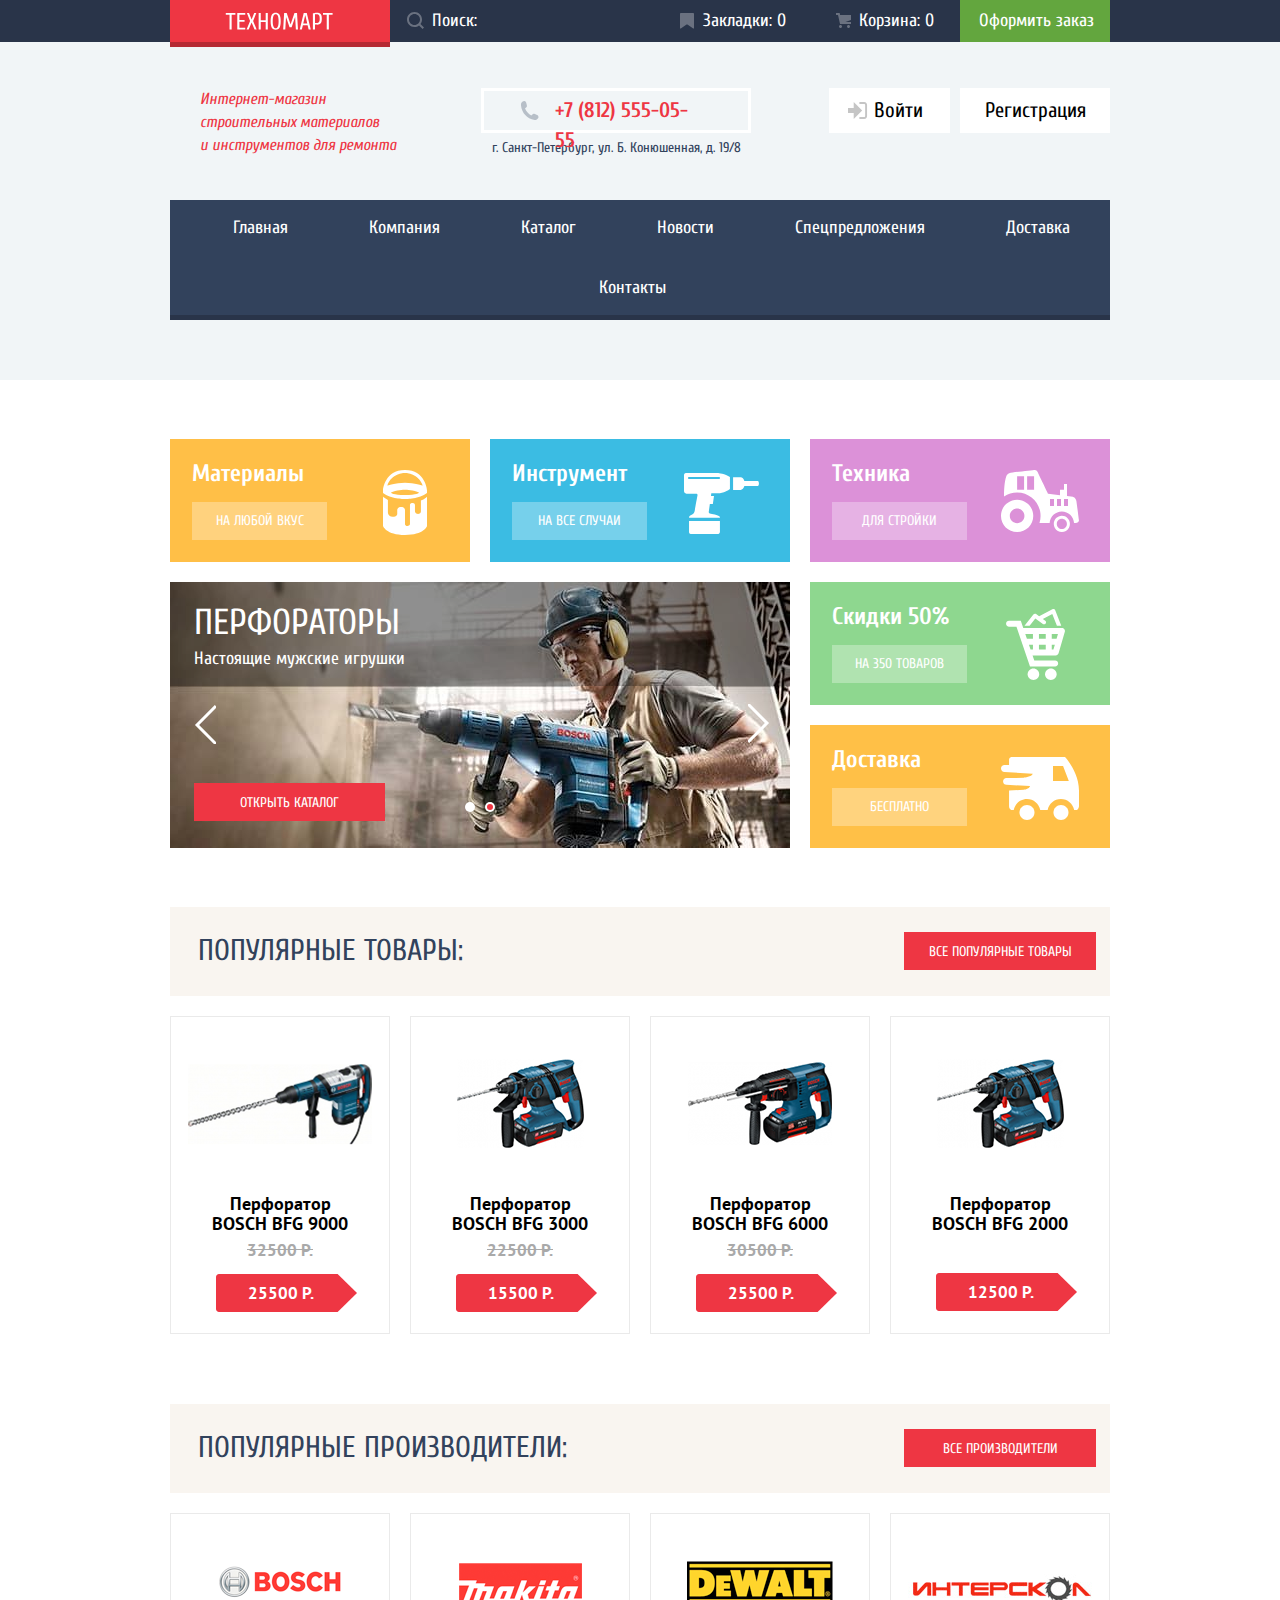
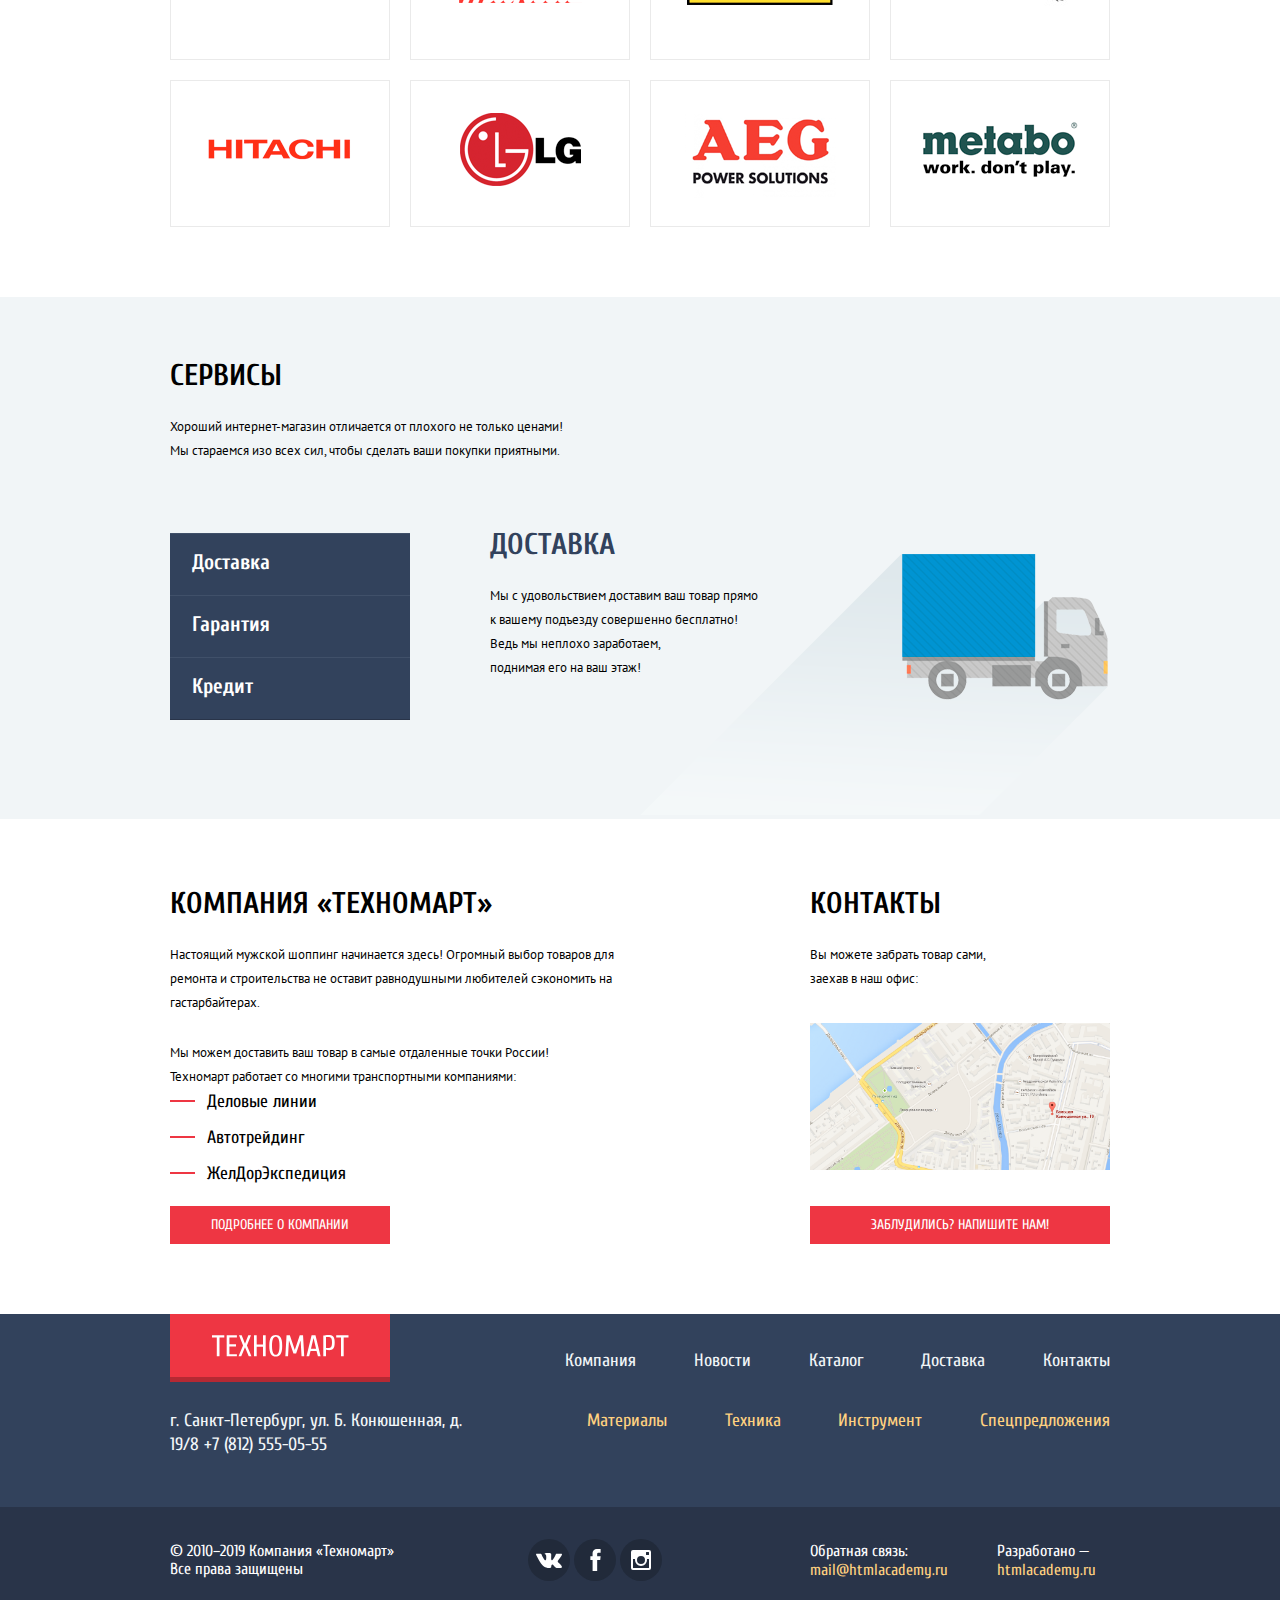
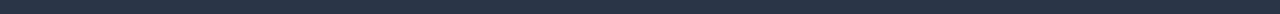
==== commit 13850cd5: "почти 2.0" ====
--- a/index.html
+++ b/index.html
@@ -43,6 +43,7 @@
               <p class="address">г. Санкт-Петербург, ул. Б. Конюшенная, д. 19/8</p>
             </div>
 
+          <div class="user-block">
             <ul class="user-navigation">
               <li class="log-in"><a href="#">Войти</a></li>
               <li class="sign-up"><a href="#">Регистрация</a></li>
@@ -63,6 +64,7 @@
                 </li>
               </ul>
             </div>
+          </div>
 
             <nav class="main-navigation">
               <ul class="site-navigation">
--- a/css/style.css
+++ b/css/style.css
@@ -299,6 +299,7 @@
   margin: 0;
   margin-left: 24px;
   padding: 0;
+  box-sizing: border-box;
 }
 
 .phone-number {
@@ -343,8 +344,14 @@
   padding: 0;
 }
 
+.user-block {
+  position: relative;
+  width: 299px;
+  display: flex;
+  justify-content: flex-end;
+}
+
 .user-navigation {
-  position: relative;
   display: flex;
   align-items: center;
   height: 45px;
@@ -410,7 +417,8 @@
   display: flex;
   flex-direction: column;
   align-items: center;
-  left: 845px;
+  top: 0;
+  left: 0;
 }
 
 .user-wrap {
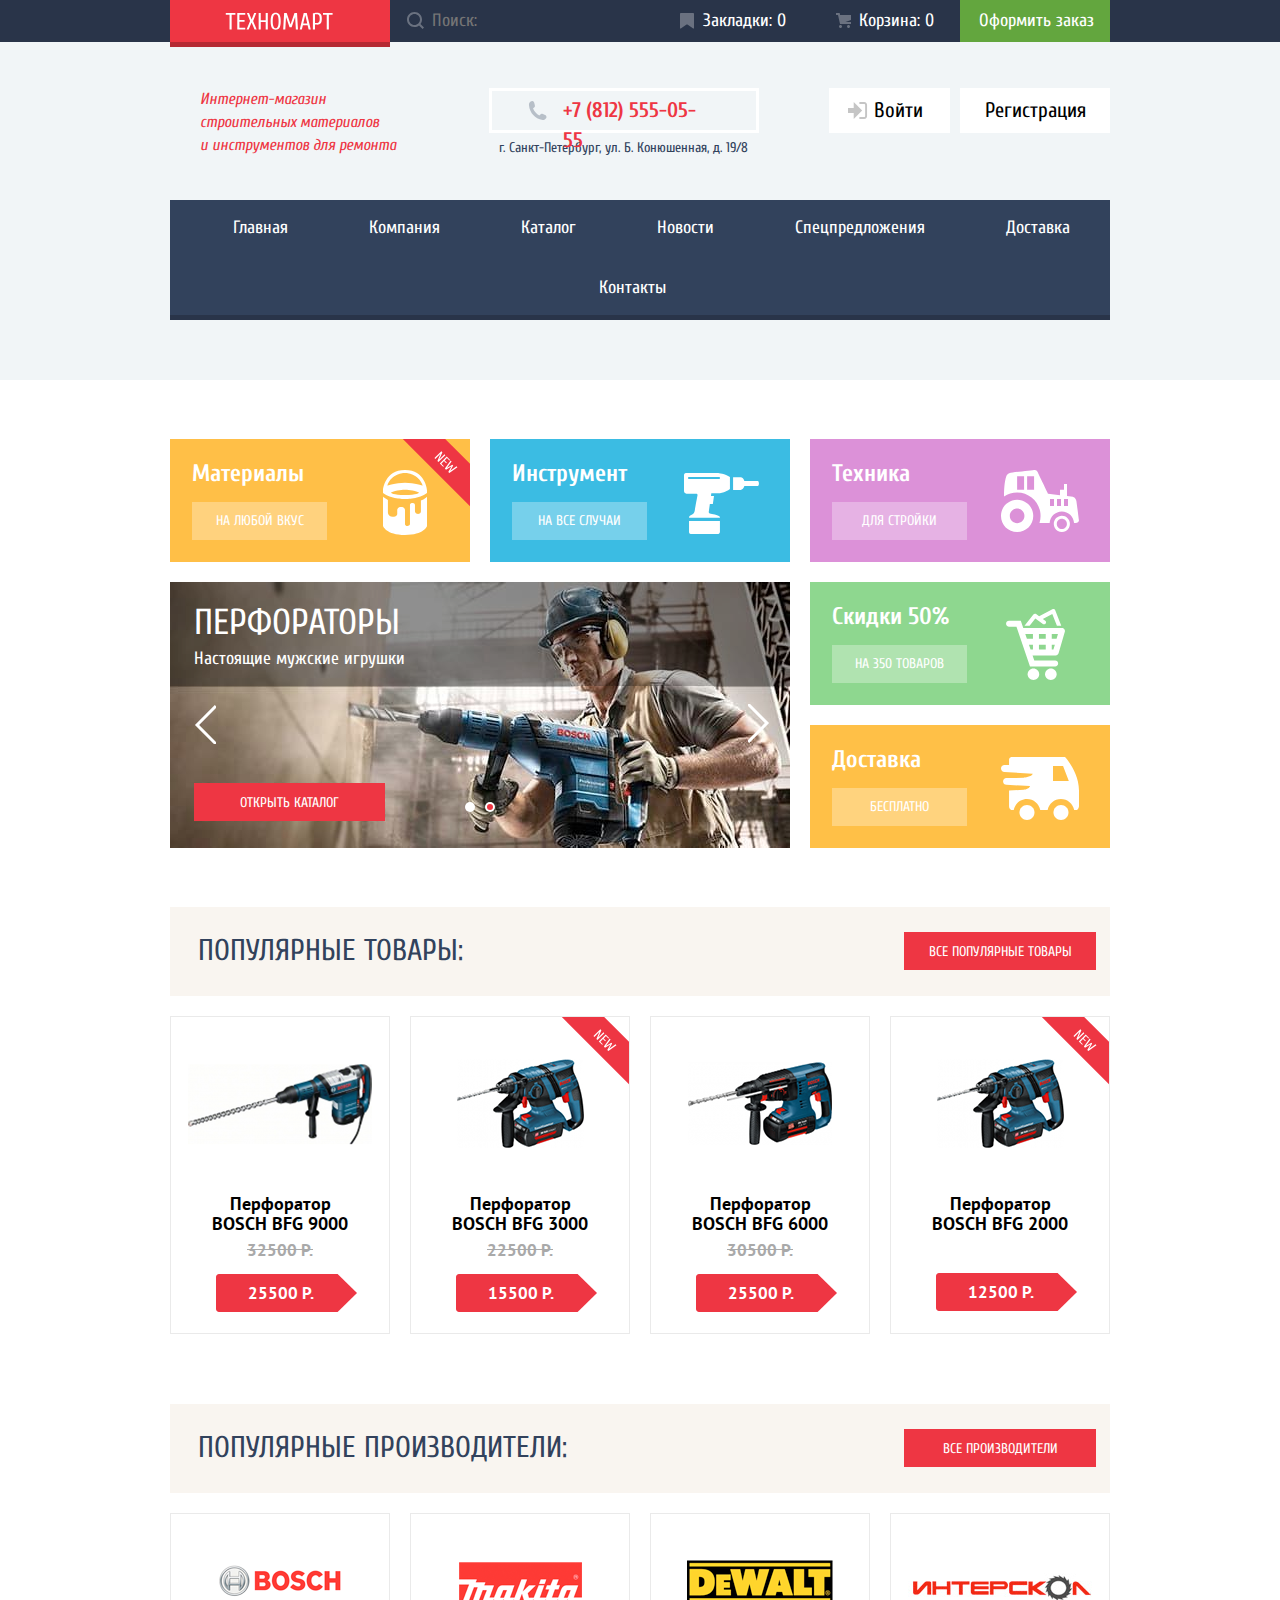
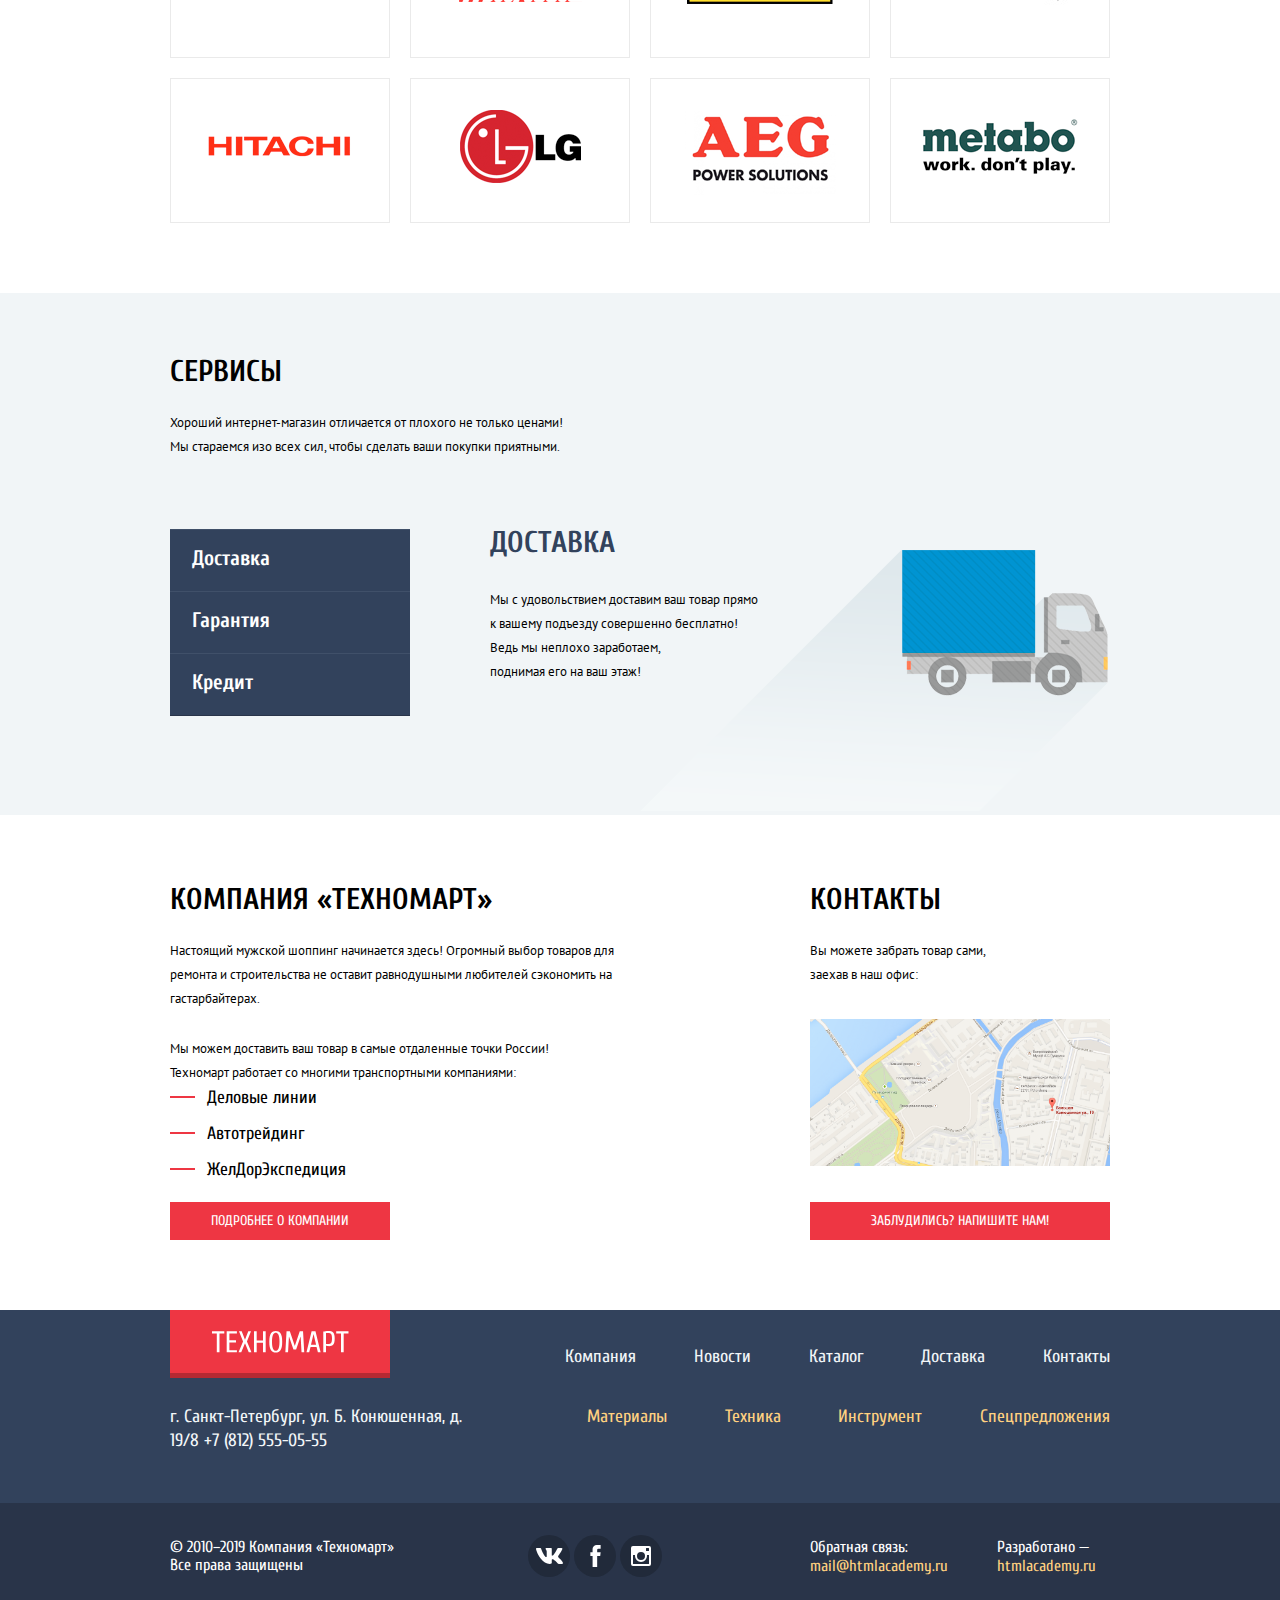
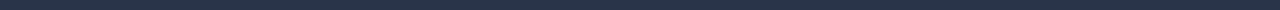
==== commit d50ede60: "почти конец" ====
--- a/index.html
+++ b/index.html
@@ -34,7 +34,7 @@
 
       <section class="container">
           <div class="header-content">
-            <h1 class="caption">Интернет-магазин строительных материалов<br> и инструментов для ремонта</h2>
+            <h1 class="caption">Интернет-магазин строительных материалов<br> и инструментов для ремонта</h1>
 
             <div class="contacts">
               <div class="phone-number">
@@ -83,7 +83,7 @@
 
     <main>
       <div class="features container">
-        <div class="features-item materials">
+        <div class="features-item materials new">
           <h3>Материалы</h3>
           <a href="#">На любой вкус</a>
         </div>
@@ -97,6 +97,7 @@
         </div>
 
         <article class="features-list slider">
+          <h2 class="visually-hidden">Предварительный просмотр инструментов</h2>
           <figure class="slider-item drill visually-hidden">
             <figcaption>Дрели</figcaption>
             <img src="img/drill.jpg" width="620" height="266" alt="Дрели">
@@ -376,8 +377,8 @@
               <li>
                 <a class="social-btn vk" href="#" title="Вконтакте">
                   <span class="visually-hidden">Вконтакте</span>
-                  <!--<svg width="27" height="16" viewBox="0 0 128 76"><path d="M125,5.15c.89-3,0-5.15-4.23-5.15h-14a6,6,0,0,0-6.09,4S93.59,21.31,83.5,32.59c-3.26,3.26-4.74,4.3-6.52,4.3-.89,0-2.18-1-2.18-4V5.15c0-3.56-1-5.15-4-5.15h-22a3.37,3.37,0,0,0-3.56,3.22c0,3.37,5,4.15,5.56,13.64V37.48c0,4.52-.82,5.34-2.6,5.34-4.74,0-16.29-17.43-23.13-37.38C23.72,1.57,22.38,0,18.8,0H4.8C.8,0,0,1.88,0,4c0,3.71,4.75,22.1,22.1,46.42C33.67,67,50,76,64.8,76c8.9,0,10-2,10-5.45V58c0-4,.84-4.8,3.66-4.8,2.08,0,5.64,1,13.94,9C101.9,71.74,103.46,76,108.8,76h14c4,0,6-2,4.85-6s-5.8-9.64-11.81-16.4c-3.27-3.86-8.16-8-9.64-10.09-2.08-2.67-1.49-3.86,0-6.23,0,0,17-24,18.83-32.18Z" fill="#fff"/></svg>
-                --></a>
+                  <svg width="27" height="16" viewBox="0 0 128 76"><path d="M125,5.15c.89-3,0-5.15-4.23-5.15h-14a6,6,0,0,0-6.09,4S93.59,21.31,83.5,32.59c-3.26,3.26-4.74,4.3-6.52,4.3-.89,0-2.18-1-2.18-4V5.15c0-3.56-1-5.15-4-5.15h-22a3.37,3.37,0,0,0-3.56,3.22c0,3.37,5,4.15,5.56,13.64V37.48c0,4.52-.82,5.34-2.6,5.34-4.74,0-16.29-17.43-23.13-37.38C23.72,1.57,22.38,0,18.8,0H4.8C.8,0,0,1.88,0,4c0,3.71,4.75,22.1,22.1,46.42C33.67,67,50,76,64.8,76c8.9,0,10-2,10-5.45V58c0-4,.84-4.8,3.66-4.8,2.08,0,5.64,1,13.94,9C101.9,71.74,103.46,76,108.8,76h14c4,0,6-2,4.85-6s-5.8-9.64-11.81-16.4c-3.27-3.86-8.16-8-9.64-10.09-2.08-2.67-1.49-3.86,0-6.23,0,0,17-24,18.83-32.18Z" fill="#fff"/></svg>
+                </a>
               </li>
               <li>
                 <a class="social-btn" href="#" title="Фейсбук">
@@ -401,42 +402,43 @@
                 Разработано —<br>
                 <a href="https://htmlacademy.ru/intensive/htmlcss">htmlacademy.ru</a>
               </p>
+            </div>
           </div>
         </div>
       </div>
     </footer>
 
-<section class="pop-up pop-up-write">
-  <h2 class="visually-hidden">Напишите нам</h2>
-  <form class="write-us-form" action="https://echo.htmlacademy.ru" method="post">
-    <p class="write-us-field">
-      <label for="letter-name">Ваше имя:</label>
-      <input class="name-field" type="text" name="name" placeholder="Имя Фамилия" id="letter-name">
-    </p>
-    <p class="write-us-field">
-      <label for="letter-email">Ваш e-mail:</label>
-      <input class="email-field" type="email" name="email" placeholder="email@example.com" id="letter-email">
-    </p>
-    <p class="write-us-field">
-      <label for="letter-text">Текст письма:</label>
-      <textarea name="text" placeholder="В свободной форме" id="letter-text"></textarea>
-    </p>
-    <div class="btn-wrap">
-      <button class="buttons btn-order-placement" type="submit">Отправить</button>
-    </div>
-  </form>
-  <button class="pop-up-close" type="button" aria-label="Закрыть окно"></button>
-</section>
-
-<section class="pop-up pop-up-map">
-  <h2 class="visually-hidden">Модальное окно карты</h2>
-  <iframe src="https://www.google.com/maps/embed?pb=!1m18!1m12!1m3!1d1998.6037999040354!2d30.322010416394033!3d59.938716271971415!2m3!1f0!2f0!3f0!3m2!1i1024!2i768!4f13.1!3m3!1m2!1s0x4696310fca5ba729%3A0xea9c53d4493c879f!2sBolshaya+Konyushennaya+ul.%2C+19%2C+Sankt-Peterburg%2C+Russia%2C+191186!5e0!3m2!1sen!2s!4v1441888483426"
-    width="943" height="449" allowfullscreen title="Офис компании по адресу ул. Большая Конюшенная 19/8, Санкт-Петербург"></iframe>
-  <p><img src="img/map.png" width="943" height="449" alt="Офис компании по адресу ул. Большая Конюшенная 19/8, Санкт-Петербург"></p>
-  <button class="pop-up-close" type="button" aria-label="Закрыть окно"></button>
-</section>
-
-<section class="pop-up pop-up-cart">
+    <section class="pop-up pop-up-write">
+      <h2 class="visually-hidden">Напишите нам</h2>
+      <form class="write-us-form" action="https://echo.htmlacademy.ru" method="post">
+        <p class="write-us-field">
+          <label for="letter-name">Ваше имя:</label>
+          <input class="name-field" type="text" name="name" placeholder="Имя Фамилия" id="letter-name">
+        </p>
+        <p class="write-us-field">
+          <label for="letter-email">Ваш e-mail:</label>
+          <input class="email-field" type="email" name="email" placeholder="email@example.com" id="letter-email">
+        </p>
+        <p class="write-us-field">
+          <label for="letter-text">Текст письма:</label>
+          <textarea name="text" placeholder="В свободной форме" id="letter-text"></textarea>
+        </p>
+        <div class="btn-wrap">
+          <button class="buttons btn-order-placement" type="submit">Отправить</button>
+        </div>
+      </form>
+      <button class="pop-up-close" type="button" aria-label="Закрыть окно"></button>
+    </section>
+
+    <section class="pop-up pop-up-map">
+      <h2 class="visually-hidden">Модальное окно карты</h2>
+      <iframe src="https://www.google.com/maps/embed?pb=!1m18!1m12!1m3!1d1998.6037999040354!2d30.322010416394033!3d59.938716271971415!2m3!1f0!2f0!3f0!3m2!1i1024!2i768!4f13.1!3m3!1m2!1s0x4696310fca5ba729%3A0xea9c53d4493c879f!2sBolshaya+Konyushennaya+ul.%2C+19%2C+Sankt-Peterburg%2C+Russia%2C+191186!5e0!3m2!1sen!2s!4v1441888483426"
+        width="943" height="449" allowfullscreen title="Офис компании по адресу ул. Большая Конюшенная 19/8, Санкт-Петербург"></iframe>
+      <p><img src="img/map.png" width="943" height="449" alt="Офис компании по адресу ул. Большая Конюшенная 19/8, Санкт-Петербург"></p>
+      <button class="pop-up-close" type="button" aria-label="Закрыть окно"></button>
+    </section>
+
+    <section class="pop-up pop-up-cart">
   <h2 class="visually-hidden">Модальное окно корзины</h2>
   <p>Товар добавлен в корзину!</p>
   <div class="btn-wrap">
@@ -444,10 +446,11 @@
     <button class="buttons btn-continue-shopping" type="button" name="Продолжить покупки">Продолжить покупки</button>
   </div>
   <button class="pop-up-close" type="button" aria-label="Закрыть окно"></button>
-</section>
-
-
-    <script src="js/write-us.js" type="text/javascript"></script>
-    <script src="js/map.js" type="text/javascript"></script>
+    </section>
+
+
+    <script src="js/write-us.js"></script>
+    <script src="js/map.js"></script>
+    <script src="js/cart.js"></script>
   </body>
 </html>
--- a/css/style.css
+++ b/css/style.css
@@ -166,7 +166,7 @@
 
 }
 
-.search-field input::placeholder {
+.search-field input[placeholder] {
   color: var(--basic-white);
 }
 
@@ -269,7 +269,7 @@
   background-color: var(--special-success);
 }
 
-.order-button:active {
+.order-menu .order-button:active {
   background-color: var(--basic-green);
 }
 
@@ -277,8 +277,8 @@
 
 .header-content {
   display: flex;
+  flex-wrap: wrap;
   justify-content: space-between;
-  flex-wrap: wrap;
 }
 
 .caption {
@@ -289,16 +289,16 @@
   font-weight: normal;
   line-height: 23px;
   color: var(--basic-red);
+  padding: 0;
   margin: 0;
   margin-bottom: 40.5px;
   margin-left: 30px;
-  padding: 0;
 }
 
 .contacts {
-  margin: 0;
-  margin-left: 24px;
-  padding: 0;
+  padding: 0;
+  margin: 0;
+  margin-left: 39px;
   box-sizing: border-box;
 }
 
@@ -312,6 +312,7 @@
 }
 
 .phone-number a {
+  position: relative;
   display: block;
   width: 151px;
   font-weight: bold;
@@ -320,7 +321,6 @@
   color: var(--basic-red);
   margin: 0;
   padding: 4px 42px 5px 71px;
-  position: relative;
 }
 
 .phone-number a::before {
@@ -553,7 +553,6 @@
   padding-bottom: 20px;
   padding-right: 29px;
   padding-left: 29px;
-  text-align: 24px;
   font-size: 18px;
   display: block;
   align-items: center;
@@ -749,6 +748,8 @@
 
 .slider figcaption {
   position: absolute;
+  width: 596px;
+  height: 81px;
   font-size: 36px;
   line-height: 36px;
   text-transform: uppercase;
@@ -756,8 +757,6 @@
   padding-top: 23px;
   padding-left: 24px;
   background-color: rgba(0, 0, 0, 0.25);
-  height: 81px;
-  width: 596px;
 }
 
 .slider p {
@@ -863,7 +862,6 @@
   display: flex;
   justify-content: center;
   align-items: center;
-
 }
 
 .brand-item:active {
@@ -874,9 +872,9 @@
 
 .services {
   width: 100%;
-  margin: 0;
-  padding: 0;
   height: 522px;
+  margin: 0;
+  padding: 0;
   background-color: var(--basic-background);
 }
 
@@ -893,27 +891,24 @@
 }
 
 .services-menu {
+  width: 240px;
   list-style: none;
   display: flex;
   flex-direction: column;
   justify-content: flex-start;
   margin-top: 70px;
   padding: 0;
+}
+
+.services-menu li {
   width: 240px;
-}
-
-.services-slide-caption {
-  color: var(--basic-darkgrey);
-}
-
-.services-menu li {
   display: flex;
   justify-content: flex-start;
   align-content: center;
+}
+
+.services-btn {
   width: 240px;
-}
-
-.services-btn {
   font-size: 21px;
   line-height: 30px;
   font-weight: bold;
@@ -925,7 +920,6 @@
   padding-left: 22px;
   padding-top: 14.5px;
   padding-bottom: 17.5px;
-  width: 240px;
 }
 
 .services-btn:hover {
@@ -942,11 +936,67 @@
 .services-slide {
   position: absolute;
   left: 330px;
-  top: 233px;
+  top: 235px;
 }
 
 .services-slide .services-slide-caption {
+  padding: 0;
+  margin: 0;
   color: var(--basic-darkgrey);
+}
+
+.services-slide p {
+  padding: 0;
+  margin: 0;
+  margin-top: 30px;
+}
+
+.delivery {
+  position: relative;
+}
+
+.delivery::after {
+  content: "";
+  position: absolute;
+  width: 468px;
+  height: 261px;
+  background-image: url("../img/delivery.svg");
+  background-repeat: no-repeat;
+  background-position: 0 0;
+  top: 22.5px;
+  left: 150px;
+}
+
+.guarantee {
+  position: relative;
+}
+
+.guarantee::after {
+  content: "";
+  position: absolute;
+  width: 389px;
+  height: 283px;
+  background-image: url("../img/guarantee.svg");
+  background-repeat: no-repeat;
+  background-position: 0 0;
+  top: 0px;
+  left: 240px;
+}
+
+.credit {
+  position: relative;
+}
+
+.credit::after {
+  content: "";
+  position: absolute;
+  width: 465px;
+  height: 285px;
+  background-image: url("../img/credit.svg");
+  background-repeat: no-repeat;
+  background-position: 0 0;
+  top: 0px;
+  left: 165px;
 }
 
 .credit a {
@@ -960,54 +1010,6 @@
   border-radius: 3px;
 }
 
-.delivery {
-  position: relative;
-}
-
-.delivery::after {
-  content: "";
-  position: absolute;
-  width: 468px;
-  height: 261px;
-  background-image: url("../img/delivery.svg");
-  background-repeat: no-repeat;
-  background-position: 0 0;
-  top: 24px;
-  left: 150px;
-}
-
-.guarantee {
-  position: relative;
-}
-
-.guarantee::after {
-  content: "";
-  position: absolute;
-  width: 389px;
-  height: 283px;
-  background-image: url("../img/guarantee.svg");
-  background-repeat: no-repeat;
-  background-position: 0 0;
-  top: 0px;
-  left: 240px;
-}
-
-.credit {
-  position: relative;
-}
-
-.credit::after {
-  content: "";
-  position: absolute;
-  width: 465px;
-  height: 285px;
-  background-image: url("../img/credit.svg");
-  background-repeat: no-repeat;
-  background-position: 0 0;
-  top: 0px;
-  left: 165px;
-}
-
 /*info*/
 
 .info {
@@ -1088,8 +1090,8 @@
 }
 
 .info-map {
-  margin: 0l
-  padding: 0;
+  padding: 0;
+  margin: 0;
   margin-bottom: 31px;
 }
 
@@ -1239,12 +1241,6 @@
   border-radius: 50%;
 }
 
-.vk {
-  background-image: url("../img/icon-vk.svg");
-  background-repeat: no-repeat;
-  background-position: center;
-}
-
 .social-btn:hover,
 .social-btn:active {
   background-color: var(--basic-red);
@@ -1295,6 +1291,7 @@
   grid-column: 1 / -1;
   width: 357px;
   display: flex;
+
   justify-content: space-between;
   list-style: none;
   font-size: 13px;
@@ -1305,21 +1302,13 @@
 
 .bread-crumbs li {
   position: relative;
-}
-
-.bread-crumbs li:not(:first-of-type) {
-  padding-left: 25px;
-}
-
-.bread-crumbs li:not(:first-of-type)::before {
-  content: "";
-  position: absolute;
-  background-image: url(../img/icon-right-small.svg);
-  background-repeat: no-repeat;
-  width: 8px;
-  height: 12px;
-  left: 5px;
-  top: 2px;
+  padding: 0;
+  padding-right: 40px;
+  margin: 0;
+}
+
+.bread-crumbs li:first-of-type {
+  padding-right: 54px;
 }
 
 .to-home::before {
@@ -1334,10 +1323,25 @@
   left: 0px;
 }
 
+.bread-crumbs li:not(:last-of-type)::after {
+  content: "";
+  position: absolute;
+  background-image: url(../img/icon-right-small.svg);
+  background-repeat: no-repeat;
+  width: 8px;
+  height: 12px;
+  right: 15px;
+  top: 2px;
+}
+
 .bread-crumbs a {
   font-family: "PT Sans", Arial;
   text-transform: uppercase;
   color: var(--basic-black);
+}
+
+.bread-crumbs a:hover {
+  color: var(--basic-red);
 }
 
 .catalog h2 {
@@ -1475,12 +1479,13 @@
 .price-controls input {
   width: 95px;
   padding: 0;
-  padding-top: 10px;
-  padding-bottom: 10px;
+  padding-top: 8px;
+  padding-bottom: 8px;
   text-align: center;
+  vertical-align: middle;
   font-family: inherit;
   font-size: 17px;
-  line-height: 18px;
+  line-height: 22px;
   border: none;
   border-radius: 3px;
   background: var(--special-filter);
@@ -1495,7 +1500,7 @@
 .catalog-filter .filter-price::after {
   content: "";
   position: absolute;
-  top: 192px;
+  bottom: -27px;
   width: 220px;
   height: 1px;
   background: rgba(0, 0, 0, 0.1);
@@ -1555,7 +1560,7 @@
 .catalog-filter .brand::after {
   content: "";
   position: absolute;
-  top: 250px;
+  bottom: -9px;
   width: 220px;
   height: 1px;
   background: rgba(0, 0, 0, 0.1);
@@ -1710,11 +1715,12 @@
   border: 1px solid var(--special-lightgrey);
   font-family: "PT Sans", Arial;
   text-align: center;
+  box-sizing: border-box;
 }
 
 .catalog-item {
+  position: relative;
   max-height: 318px;
-  position: relative;
   display: flex;
   flex-direction: column;
   justify-content: flex-start;
@@ -1723,7 +1729,6 @@
   padding-top: 5px;
   padding-bottom: 21px;
   margin: 0;
-  box-sizing: border-box;
 }
 
 .catalog-image {
@@ -1794,6 +1799,7 @@
 }
 
 .hover .buy-btn {
+  position: relative;
   width: 135px;
   height: 38px;
   font-size: 14px;
@@ -1806,7 +1812,6 @@
   display: flex;
   justify-content: center;
   align-items: center;
-  position: relative;
   margin-bottom: 10px;
 }
 
@@ -1865,6 +1870,22 @@
 
 .catalog-item:hover .hover {
   display: block;
+}
+
+.new {
+  position: relative;
+}
+
+.new::before {
+  content: "";
+  position: absolute;
+  width: 70px;
+  height: 70px;
+  background-image: url("../img/new-product.svg");
+  background-repeat: no-repeat;
+  background-position: 0 0;
+  top: 0;
+  right: 0;
 }
 
 /*pagination*/
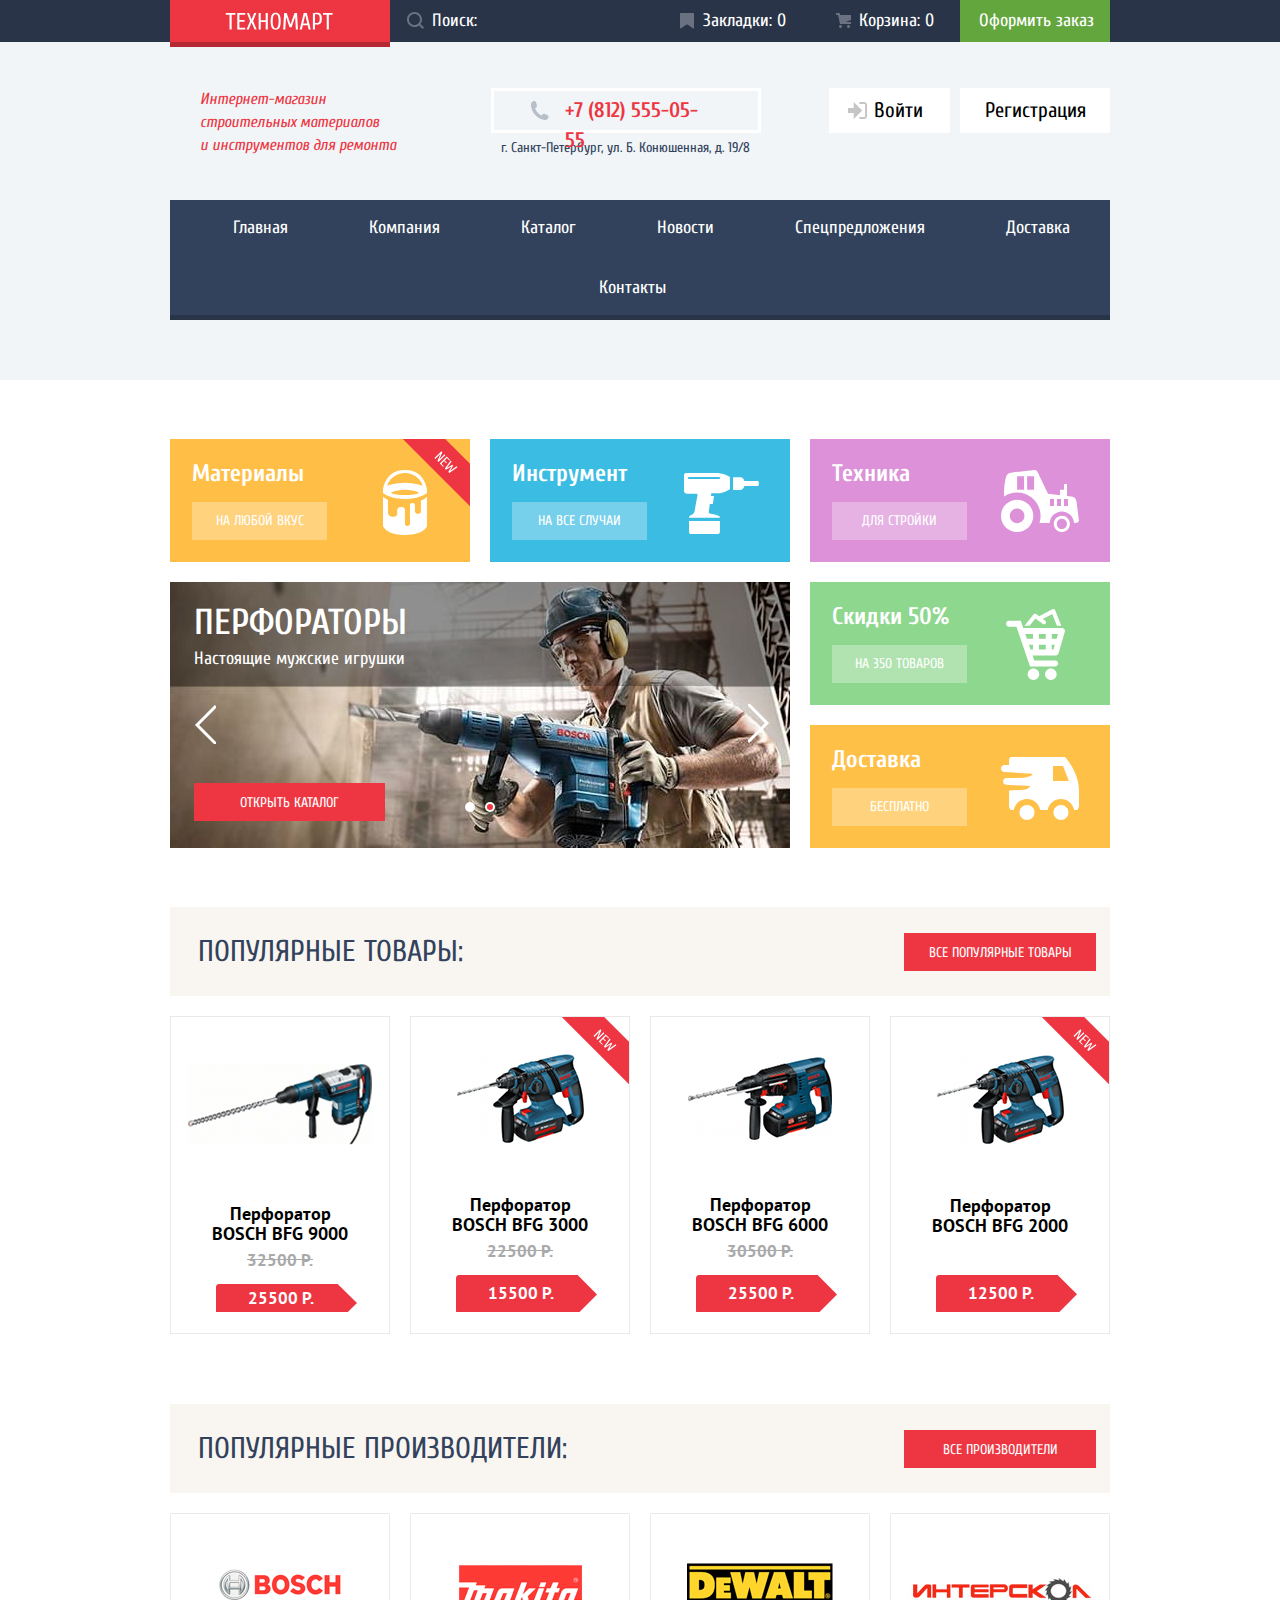
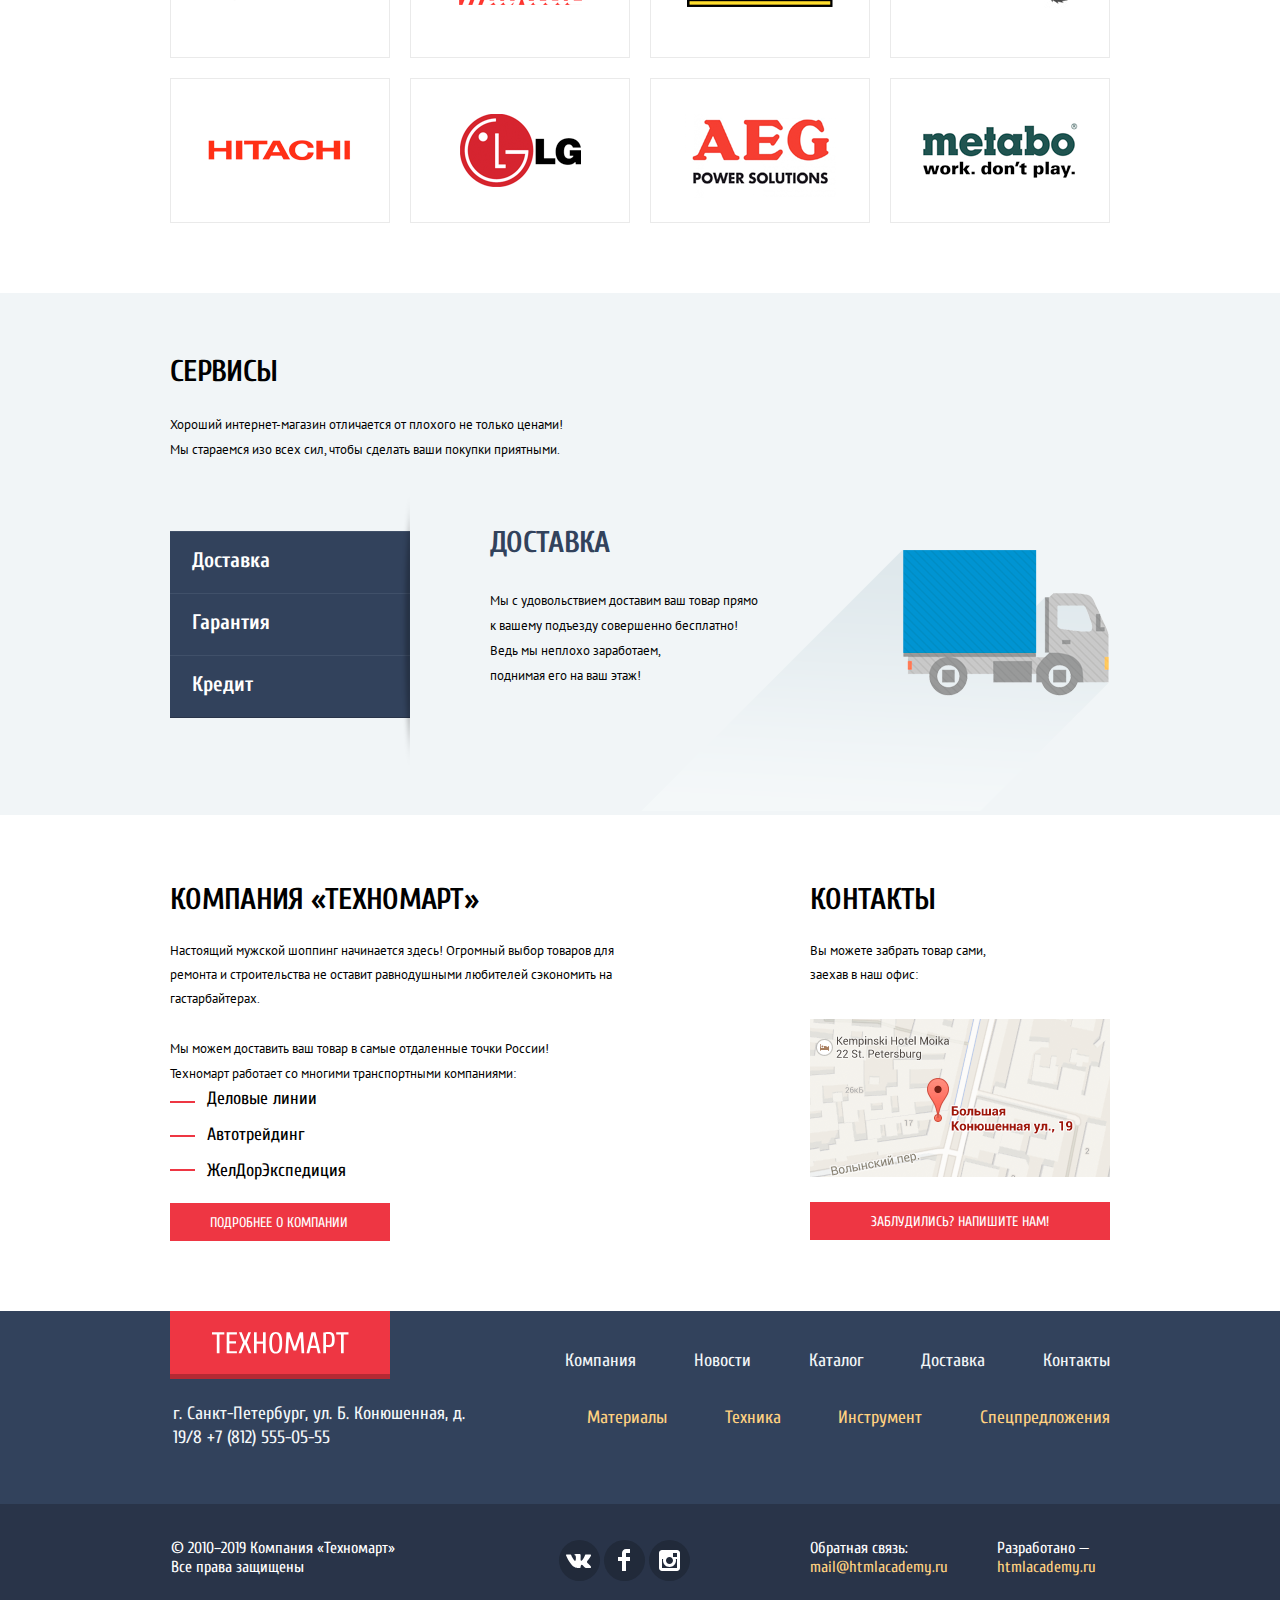
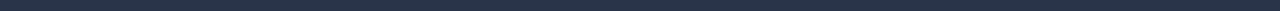
==== commit 17d67735: "Лупа" ====
--- a/index.html
+++ b/index.html
@@ -20,7 +20,7 @@
           <form class="search-form" action="https://echo.htmlacademy.ru" method="get">
             <p class="search-field">
               <input id="btn-search" type="text" name="search" placeholder="Поиск:">
-              <label class="visually-hidden" for="btn-search">Поиск</label>
+              <label for="btn-search" aria-label="Поиск"></label>
             </p>
           </form>
 
@@ -85,19 +85,19 @@
       <div class="features container">
         <div class="features-item materials new">
           <h3>Материалы</h3>
-          <a href="#">На любой вкус</a>
-        </div>
-        <div class="features-item tools">
+          <a href="#" aria-label="Материалы">На любой вкус</a>
+        </div>
+        <div class="features-item tools" aria-label="Инструмент">
           <h3>Инструмент</h3>
           <a href="#">На все случаи</a>
         </div>
-        <div class="features-item technics">
+        <div class="features-item technics" aria-label="Техника">
           <h3>Техника</h3>
           <a href="#">Для стройки</a>
         </div>
 
         <article class="features-list slider">
-          <h2 class="visually-hidden">Предварительный просмотр инструментов</h2>
+          <h2 class="visually-hidden">Промо-блок</h2>
           <figure class="slider-item drill visually-hidden">
             <figcaption>Дрели</figcaption>
             <img src="img/drill.jpg" width="620" height="266" alt="Дрели">
@@ -112,16 +112,16 @@
           <button class="gallery-button gallery-button-back" type="button" aria-label="Назад"></button>
           <button class="gallery-button gallery-button-next" type="button" aria-label="Вперед"></button>
           <ul class="slider-indicators">
-            <li class="indicator-item"></li>
-            <li class="indicator-item current"></li>
+            <li class="indicator-item" aria-label="Первый слайд"></li>
+            <li class="indicator-item current" aria-label="Второй слайд"></li>
           </ul>
         </article>
 
-        <div class="features-item sale">
+        <div class="features-item sale" aria-label="Товары со скидкой 50%">
           <h3>Скидки 50%</h3>
           <a href="#">На 350 товаров</a>
         </div>
-        <div class="features-item features-delivery">
+        <div class="features-item features-delivery" aria-label="Доставка">
           <h3>Доставка</h3>
           <a href="#">Бесплатно</a>
         </div>
@@ -323,7 +323,7 @@
     <footer class="footer">
       <div class="container">
         <div class="footer-nav">
-          <a class="footer-logo button" href="index.html">
+          <a class="footer-logo button">
             <img src="img/logo.svg" width="138" height="23" alt="Логотип интернет-магазина Техномарт">
           </a>
 
@@ -345,10 +345,10 @@
               </li>
           </ul>
 
-            <p class="footer-contacts">
-              г. Санкт-Петербург, ул. Б. Конюшенная, д. 19/8
-              <a href="tel:+78125550555">+7 (812) 555-05-55</a>
-            </p>
+          <p class="footer-contacts">
+            г. Санкт-Петербург, ул. Б. Конюшенная, д. 19/8
+            <a href="tel:+78125550555">+7 (812) 555-05-55</a>
+          </p>
 
           <ul class="footer-catalog-nav">
               <li>
@@ -377,19 +377,16 @@
               <li>
                 <a class="social-btn vk" href="#" title="Вконтакте">
                   <span class="visually-hidden">Вконтакте</span>
-                  <svg width="27" height="16" viewBox="0 0 128 76"><path d="M125,5.15c.89-3,0-5.15-4.23-5.15h-14a6,6,0,0,0-6.09,4S93.59,21.31,83.5,32.59c-3.26,3.26-4.74,4.3-6.52,4.3-.89,0-2.18-1-2.18-4V5.15c0-3.56-1-5.15-4-5.15h-22a3.37,3.37,0,0,0-3.56,3.22c0,3.37,5,4.15,5.56,13.64V37.48c0,4.52-.82,5.34-2.6,5.34-4.74,0-16.29-17.43-23.13-37.38C23.72,1.57,22.38,0,18.8,0H4.8C.8,0,0,1.88,0,4c0,3.71,4.75,22.1,22.1,46.42C33.67,67,50,76,64.8,76c8.9,0,10-2,10-5.45V58c0-4,.84-4.8,3.66-4.8,2.08,0,5.64,1,13.94,9C101.9,71.74,103.46,76,108.8,76h14c4,0,6-2,4.85-6s-5.8-9.64-11.81-16.4c-3.27-3.86-8.16-8-9.64-10.09-2.08-2.67-1.49-3.86,0-6.23,0,0,17-24,18.83-32.18Z" fill="#fff"/></svg>
-                </a>
-              </li>
-              <li>
-                <a class="social-btn" href="#" title="Фейсбук">
+                </a>
+              </li>
+              <li>
+                <a class="social-btn fb" href="#" title="Фейсбук">
                   <span class="visually-hidden">Фейсбук</span>
-                  <svg width="19" height="22" viewBox="0 0 10.15 21.74"><path d="M3.34 1.12A4.77 4.77 0 0 1 6.53 0h3.61v3.81H7.81a1.07 1.07 0 0 0-1.09.83v2.55h3.42c-.08 1.23-.24 2.45-.41 3.67h-3v10.87H2.21V10.86H0V7.21h2.19V3.66a3.83 3.83 0 0 1 1.15-2.54z" fill="#fff"/></svg>
-                </a>
-              </li>
-              <li>
-                <a class="social-btn" href="#" title="Инстаграм">
+                </a>
+              </li>
+              <li>
+                <a class="social-btn insta" href="#" title="Инстаграм">
                   <span class="visually-hidden">Инстаграм</span>
-                  <svg width="20" height="20" viewBox="0 0 20 20"><path d="M18 0H2a2 2 0 0 0-2 2v16a2 2 0 0 0 2 2h16a2 2 0 0 0 2-2V2a2 2 0 0 0-2-2zm-8 6a4 4 0 1 1-4 4 4 4 0 0 1 4-4zM2.5 18a.47.47 0 0 1-.5-.5V9h2.1a3.4 3.4 0 0 0-.1 1 6 6 0 1 0 12 0 3.4 3.4 0 0 0-.1-1H18v8.5a.47.47 0 0 1-.5.5zM18 4.5a.47.47 0 0 1-.5.5h-2a.47.47 0 0 1-.5-.5v-2a.47.47 0 0 1 .5-.5h2a.47.47 0 0 1 .5.5z" fill="#fff"/></svg>
                 </a>
               </li>
             </ul>
--- a/css/style.css
+++ b/css/style.css
@@ -153,9 +153,9 @@
 }
 
 .search-field {
-  padding: 0;
-  margin: 0;
-  position: relative;
+  position: relative;
+  padding: 0;
+  margin: 0;
 }
 
 .search-field input {
@@ -163,10 +163,9 @@
   font: inherit;
   background-color: transparent;
   border: none;
-
-}
-
-.search-field input[placeholder] {
+}
+
+.search-field input::placeholder {
   color: var(--basic-white);
 }
 
@@ -200,6 +199,10 @@
 .order-bookmarks:active::before,
 .order-cart:active::before {
   opacity: 0.3;
+}
+
+.search-field:focus::before {
+  background-image: url("../img/icon-search-red.svg");
 }
 
 /*order*/
@@ -298,7 +301,7 @@
 .contacts {
   padding: 0;
   margin: 0;
-  margin-left: 39px;
+  margin-left: 43px;
   box-sizing: border-box;
 }
 
@@ -370,8 +373,11 @@
 }
 
 .log-in a {
-  padding: 12px 27px 12px 45px;
-  position: relative;
+  position: relative;
+  padding-top: 12px;
+  padding-right: 27px;
+  padding-bottom: 12px;
+  padding-left: 45px;
 }
 
 .log-in a::before {
@@ -386,10 +392,17 @@
   left: 19px;
 }
 
+.log-in a:hover::before {
+  background-image: url("../img/icon-login-darkgrey.svg");
+}
+
+.log-in a:active::before {
+  background-image: url("../img/icon-login.svg");
+}
+
 .sign-up a {
   padding: 12px 24px;
 }
-
 
 .user-navigation a {
     display: block;
@@ -455,6 +468,14 @@
   left: 15px;
 }
 
+.user-pic:hover::before {
+  background-image: url("../img/icon-user-darkgrey.svg");
+}
+
+.user-pic:active::before {
+  background-image: url("../img/icon-user.svg");
+}
+
 .log-out-pic {
   position: relative;
 }
@@ -469,6 +490,14 @@
   background-position: 0 0;
   top: 14px;
   right: 17px;
+}
+
+.log-out-pic:hover::before {
+  background-image: url("../img/icon-logout-darkgrey.svg");
+}
+
+.log-out-pic:active::before {
+  background-image: url("../img/icon-logout.svg");
 }
 
 .user-link {
@@ -751,6 +780,7 @@
   width: 596px;
   height: 81px;
   font-size: 36px;
+  font-weight: 600;
   line-height: 36px;
   text-transform: uppercase;
   color: var(--basic-white);
@@ -830,21 +860,28 @@
 
 .popular-nav {
   position: relative;
-  height: 89px;
   display: flex;
   justify-content: space-between;
   align-content: center;
   align-items: center;
+  background-color: var(--special-popular);
   margin-bottom: 20px;
-  background-color: var(--special-popular);
+  padding-top: 30px;
+  padding-bottom: 29px;
+  padding-left: 28px
 }
 
 .popular-nav h2 {
-  margin: 0;
-  padding: 0;
+  font-weight: normal;
   color: var(--basic-darkgrey);
-  font-weight: normal;
-  margin-left: 28px;
+  padding: 0;
+}
+
+.title {
+  font-size: 30px;
+  line-height: 30px;
+  text-transform: uppercase;
+  margin: 0;
 }
 
 .popular-nav a {
@@ -864,6 +901,14 @@
   align-items: center;
 }
 
+.brand-item a {
+  width: 100%;
+  height: 100%;
+  display: flex;
+  justify-content: center;
+  align-items: center;
+}
+
 .brand-item:active {
   opacity: 0.5;
 }
@@ -883,21 +928,44 @@
   padding-top: 64px;
 }
 
+.services .title {
+  letter-spacing: -0.7px;
+}
+
 .services p {
   font-family: "PT Sans", Arial;
   font-size: 13px;
-  line-height: 24px;
+  line-height: 25px;
   color: var(--basic-black);
+  padding: 0;
+  margin: 0;
+}
+
+.services-info p {
+  margin-top: 25px;
 }
 
 .services-menu {
+  position: relative;
   width: 240px;
   list-style: none;
   display: flex;
   flex-direction: column;
   justify-content: flex-start;
-  margin-top: 70px;
-  padding: 0;
+  margin-top: 69px;
+  padding: 0;
+}
+
+.services-menu::after {
+  content: "";
+  position: absolute;
+  width: 10px;
+  height: 279px;
+  background-image: url("../img/line.png");
+  background-repeat: no-repeat;
+  background-position: 0 0;
+  top: -40px;
+  left: 230px;
 }
 
 .services-menu li {
@@ -941,13 +1009,10 @@
 
 .services-slide .services-slide-caption {
   padding: 0;
-  margin: 0;
   color: var(--basic-darkgrey);
 }
 
 .services-slide p {
-  padding: 0;
-  margin: 0;
   margin-top: 30px;
 }
 
@@ -964,7 +1029,7 @@
   background-repeat: no-repeat;
   background-position: 0 0;
   top: 22.5px;
-  left: 150px;
+  left: 151px;
 }
 
 .guarantee {
@@ -1043,6 +1108,14 @@
   top: 10px;
 }
 
+.info li:first-of-type::before {
+  top: 14px;
+}
+
+.info li:nth-of-type(2)::before {
+  top: 12px;
+}
+
 .info p {
   font-family: "PT Sans", Arial;
   font-size: 13px;
@@ -1052,47 +1125,44 @@
 .info .info-map {
   width: 181px;
   height: 49px;
-}
-
-.title {
-  margin: 0;
+  margin-bottom: 31px;
+}
+
+.info .title {
+  letter-spacing: -0.7px;
+  color: var(--basic-black);
   margin-bottom: 24px;
-  font-size: 30px;
-  line-height: 30px;
-  text-transform: uppercase;
-  color: var(--basic-black);
 }
 
 .about-company {
   width: 478px;
 }
 
-.paragraph-1 {
-  margin: 0;
-  margin-bottom: 26px;
-}
-
-.paragraph-2 {
-  margin: 0;
-}
-
-.about-company a {
-  display: flex;
+.info .paragraph-1 {
+  margin: 0;
+  margin-bottom: 25px;
+}
+
+.info .paragraph-2 {
+  margin: 0;
+  line-height: 25px;
+}
+
+.about-company .button {
+  display: flex;
+  flex-wrap: wrap;
   justify-content: center;
   align-items: center;
-  width: 220px;
-  height: 38px;
+  width: 142px;
+  padding-top: 11px;
+  padding-right: 40px;
+  padding-bottom: 9px;
+  padding-left: 38px;
   margin-top: 20px;
 }
 
 .map {
   width: 300px;
-}
-
-.info-map {
-  padding: 0;
-  margin: 0;
-  margin-bottom: 31px;
 }
 
 .image-map {
@@ -1103,9 +1173,11 @@
 
 .map .button {
   display: flex;
+  flex-wrap: wrap;
   justify-content: center;
   align-items: center;
-  height: 38px;
+  padding-top: 11px;
+  padding-bottom: 9px;
 }
 
 /*footer*/
@@ -1145,9 +1217,10 @@
   line-height: 24px;
   color: var(--special-superlightgrey);
   vertical-align: middle;
-  margin: 0;
-  padding: 0;
-  /*margin-bottom: 54px;*/
+  padding: 0;
+  margin: 0;
+  margin-top: -4px;
+  margin-left: 3px;
 }
 
 .footer-contacts a {
@@ -1163,7 +1236,8 @@
   align-content: center;
   padding: 0;
   margin: 0;
-  padding-left: 70px;
+  margin-top: 5px;
+  padding-left: 67px;
 }
 
 .footer-site-nav a {
@@ -1177,7 +1251,7 @@
   align-content: flex-start;
   padding: 0;
   margin: 0;
-  padding-left: 92px;
+  padding-left: 89px;
 }
 
 .footer-catalog-nav a {
@@ -1197,7 +1271,6 @@
 
 .footer-wrapper {
   width: 100%;
- /*height: 107px;*/
   background-color: var(--basic-darksea);
 }
 
@@ -1216,29 +1289,65 @@
 
 .footer-info > p {
   margin: 0;
+  margin-top: 1px;
+  margin-left: 1px;
+  line-height: 19px;
 }
 
 .social-list {
-  width: 134px;
-  margin: 0;
-  padding: 0;
+  min-width: 134px;
   list-style: none;
   display: flex;
   flex-wrap: wrap;
-  justify-content: space-between;
+  justify-content: center;
   align-content: center;
+  padding: 0;
+  margin: 0;
+  margin-left: 61px;
+  margin-top: 6px;
 }
 
 .social-btn {
-  display: flex;
-  flex-direction: column;
+  position: relative;
+  display: flex;
   justify-content: center;
   align-items: center;
-  width: 42px;
-  height: 42px;
+  width: 41px;
+  height: 41px;
   color: inherit;
   background-color: var(--special-socials);
   border-radius: 50%;
+  margin-right: 4px;
+}
+
+.social-list .vk::after {
+  content: "";
+  position: absolute;
+  width: 26px;
+  height: 15px;
+  background-image: url("../img/icon-vk.svg");
+  background-repeat: no-repeat;
+  background-position: 0 0;
+}
+
+.social-list .fb::after {
+  content: "";
+  position: absolute;
+  width: 12px;
+  height: 22px;
+  background-image: url("../img/icon-fb.svg");
+  background-repeat: no-repeat;
+  background-position: 0 0;
+}
+
+.social-list .insta::after {
+  content: "";
+  position: absolute;
+  width: 21px;
+  height: 21px;
+  background-image: url("../img/icon-insta.svg");
+  background-repeat: no-repeat;
+  background-position: 0 0;
 }
 
 .social-btn:hover,
@@ -1346,15 +1455,16 @@
 
 .catalog h2 {
   grid-column: 1 / -1;
+  font-size: 30px;
+  line-height: 30px;
+  letter-spacing: -0.7px;
+  text-transform: uppercase;
+  color: var(--basic-darkgrey);
+  background-color: var(--special-extralightgrey);
   margin: 0;
   padding-top: 29px;
   padding-bottom: 30px;
   padding-left: 29px;
-  font-size: 30px;
-  line-height: 30px;
-  text-transform: uppercase;
-  color: var(--basic-darkgrey);
-  background-color: var(--special-extralightgrey);
 }
 
 /*filter*/
@@ -1477,10 +1587,11 @@
 }
 
 .price-controls input {
-  width: 95px;
+  width: 82px;
   padding: 0;
   padding-top: 8px;
   padding-bottom: 8px;
+  padding-left: 13px;
   text-align: center;
   vertical-align: middle;
   font-family: inherit;
@@ -1623,7 +1734,7 @@
   line-height: 18px;
   background: none;
   border: 1px solid var(--special-grey);
-  margin-top: 20px;
+  margin-top: 18px;
 }
 
 .filter-btn:hover {
@@ -1671,24 +1782,42 @@
 
 .btn-triangle {
   position: absolute;
-  width: 10px;
-  height: 11px;
+  width: 11px;
+  height: 10px;
   background: transparent;
   margin: 0;
   padding: 0;
   border: none;
+}
+
+.btn-triangle-down {
+  top: 14px;
+  left: 672px;
+  background-image: url("../img/icon-down-grey.svg");
 }
 
 .btn-triangle-up {
   top: 14px;
   left: 640px;
-  background-image: url(../img/icon-up-triangle.svg);
-}
-
-.btn-triangle-down {
-  top: 14px;
-  left: 672px;
-  background-image: url(../img/icon-down-triangle.svg);
+  background-image: url("../img/icon-up-grey.svg");
+}
+
+.btn-triangle-down:hover {
+  background-image: url("../img/icon-down-black.svg");
+}
+
+.btn-triangle-up:hover {
+  background-image: url("../img/icon-up-black.svg");
+}
+
+.btn-triangle-down:active,
+.btn-triangle-down:focus {
+  background-image: url("../img/icon-down-red.svg");
+}
+
+.btn-triangle-up:active,
+.btn-triangle-up:focus {
+  background-image: url("../img/icon-up-red.svg");
 }
 
 /*catalog-list*/
@@ -1739,11 +1868,11 @@
   align-items: center;
   padding: 0;
   margin: 0;
+  margin-bottom: 18px;
 }
 
 .catalog-item > a {
   width: 157px;
-  margin-top: 8px;
   color: var(--basic-black);
 }
 
@@ -1752,6 +1881,7 @@
   line-height: 20px;
   padding: 0;
   margin: 0;
+
 }
 
 .catalog-item span {
@@ -1849,6 +1979,7 @@
   display: flex;
   justify-content: center;
   align-items: center;
+  cursor: pointer;
 }
 
 .btn-in-bookmarks:hover {
@@ -1946,11 +2077,12 @@
 }
 
 .about-products h2 {
-  margin: 0;
-  padding: 0;
   font-size: 30px;
   line-height: 30px;
+  letter-spacing: -0.7px;
   text-transform: uppercase;
+  padding: 0;
+  margin: 0;
   margin-bottom: 25px;
 }
 
@@ -1959,7 +2091,7 @@
   padding: 0;
   font-family: "PT Sans", Arial;
   font-size: 13px;
-  line-height: 24px;
+  line-height: 25px;
 }
 
 /*popup*/
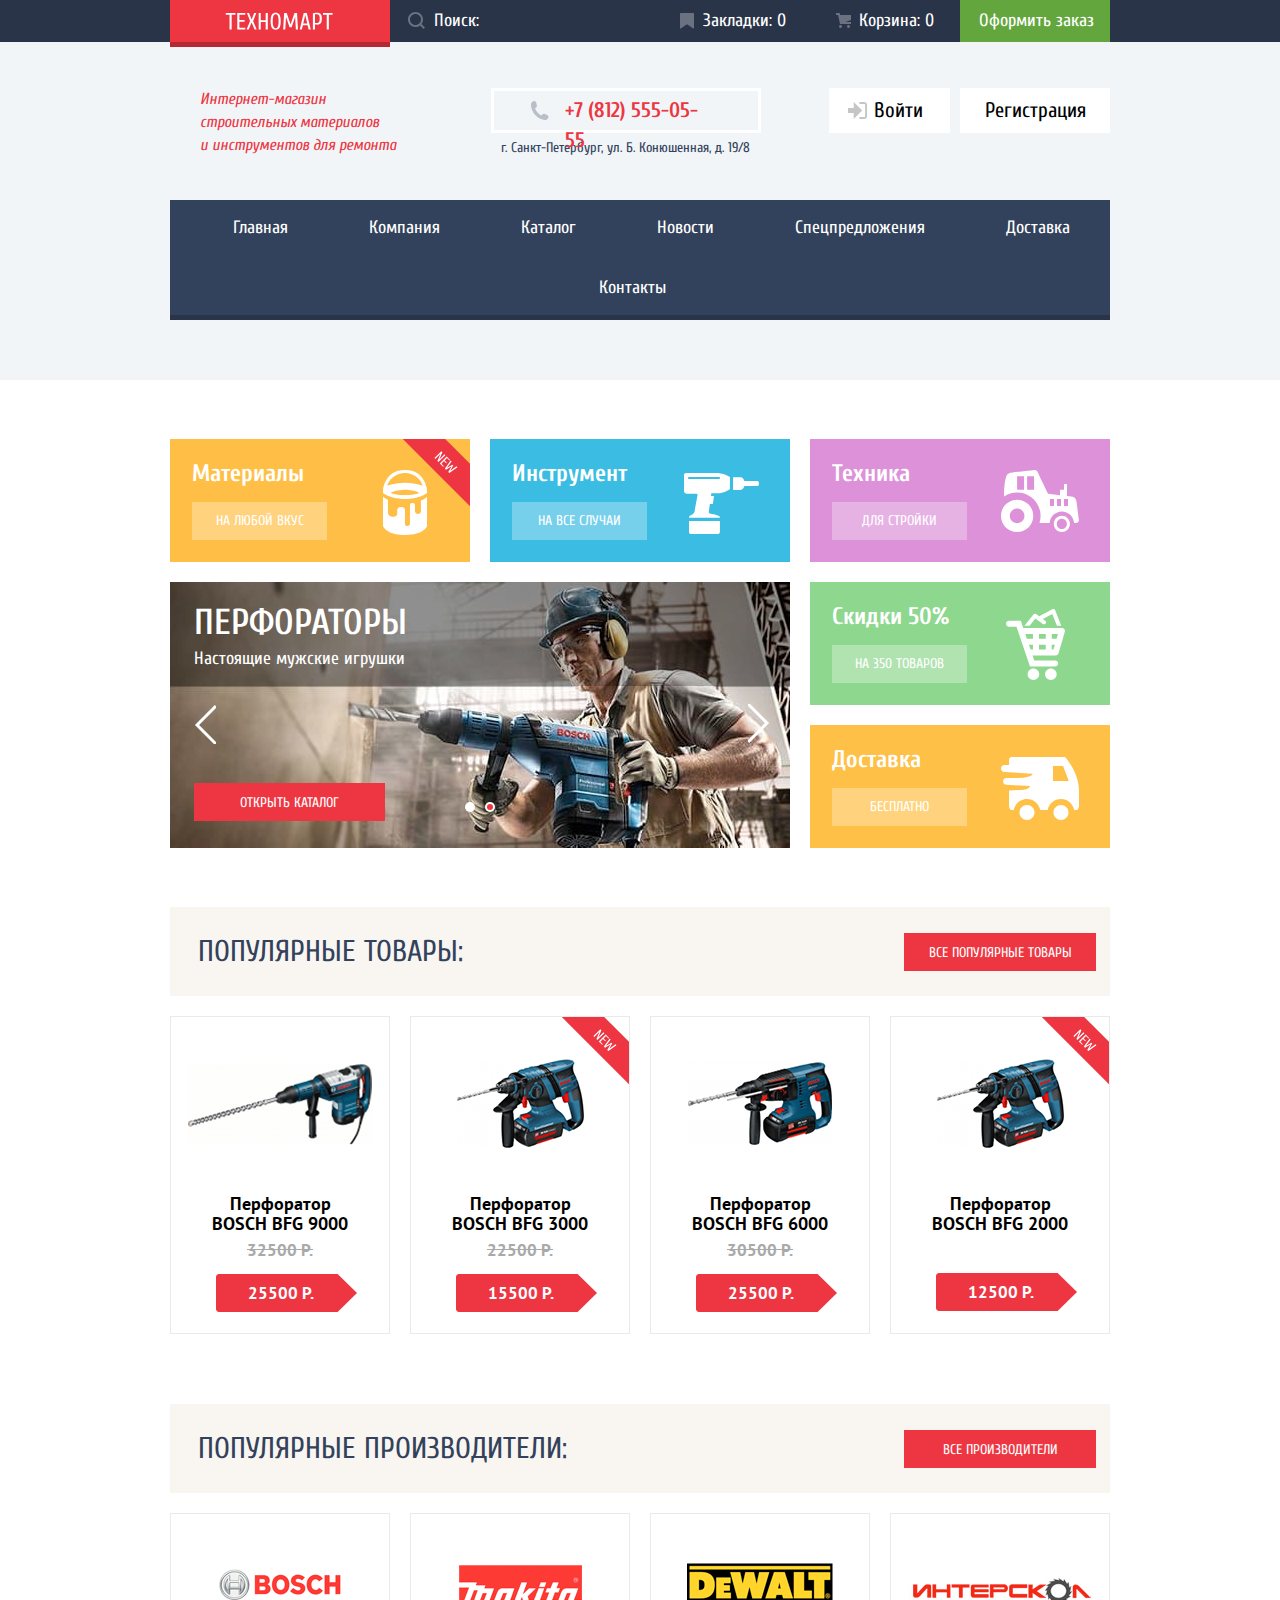
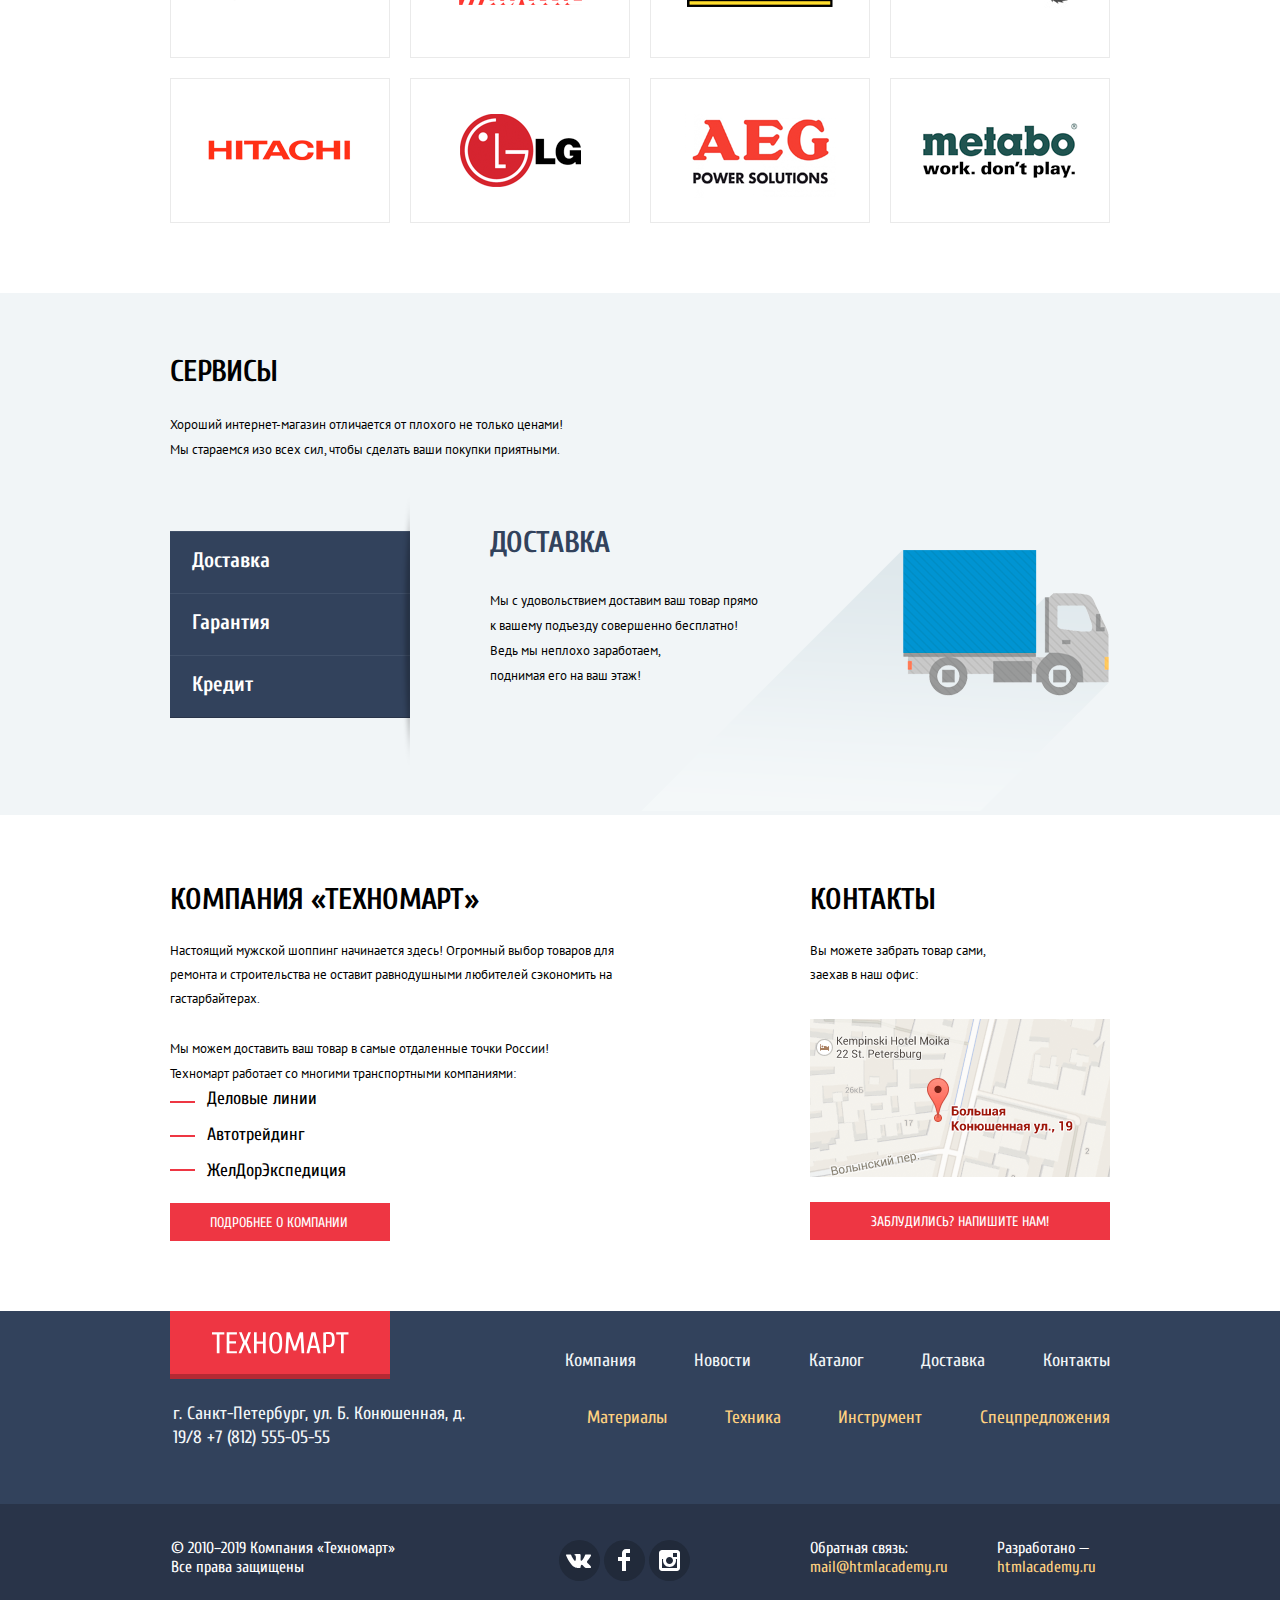
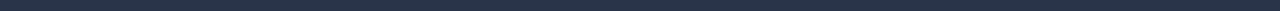
==== commit 41a2c31b: "Защита" ====
--- a/index.html
+++ b/index.html
@@ -6,7 +6,7 @@
     <link href="https://fonts.googleapis.com/css2?family=Cuprum:ital,wght@0,400;0,700;1,400;1,700&family=PT+Sans:wght@400;700&display=swap" rel="stylesheet">
     <link href="https://fonts.googleapis.com/css2?family=Cuprum:ital,wght@0,400;0,700;1,400;1,700&display=swap" rel="stylesheet">
     <link rel="stylesheet" type="text/css" href="css/normalize.css">
-    <link rel="stylesheet" type="text/css" href="css/style.css">
+    <link rel="stylesheet" type="text/css" href="css/style.min.css">
   </head>
   <body class="page-body">
 
@@ -18,15 +18,17 @@
           </a>
 
           <form class="search-form" action="https://echo.htmlacademy.ru" method="get">
-            <p class="search-field">
-              <input id="btn-search" type="text" name="search" placeholder="Поиск:">
+              <input id="btn-search" type="search" name="search" placeholder="Поиск:">
               <label for="btn-search" aria-label="Поиск"></label>
-            </p>
           </form>
 
           <div class="order-menu">
-            <a class="order-bookmarks" href="#">Закладки: 0</a>
-            <a class="order-cart" href="#">Корзина: 0</a>
+            <a class="order-bookmarks" href="#">Закладки:
+              <span>0</span>
+            </a>
+            <a class="order-cart" href="#">Корзина:
+              <span>0</span>
+            </a>
             <a class="order-button" href="#">Оформить заказ</a>
           </div>
         </div>
@@ -85,20 +87,20 @@
       <div class="features container">
         <div class="features-item materials new">
           <h3>Материалы</h3>
-          <a href="#" aria-label="Материалы">На любой вкус</a>
-        </div>
-        <div class="features-item tools" aria-label="Инструмент">
+          <a href="#" aria-label="На любой вкус">На любой вкус</a>
+        </div>
+        <div class="features-item tools">
           <h3>Инструмент</h3>
-          <a href="#">На все случаи</a>
-        </div>
-        <div class="features-item technics" aria-label="Техника">
+          <a href="#" aria-label="Инструменты на все случаи">На все случаи</a>
+        </div>
+        <div class="features-item technics">
           <h3>Техника</h3>
-          <a href="#">Для стройки</a>
+          <a href="#" aria-label="Техника для стройки">Для стройки</a>
         </div>
 
         <article class="features-list slider">
           <h2 class="visually-hidden">Промо-блок</h2>
-          <figure class="slider-item drill visually-hidden">
+          <figure class="slider-item drill ">
             <figcaption>Дрели</figcaption>
             <img src="img/drill.jpg" width="620" height="266" alt="Дрели">
             <p>Соседям на радость!</p>
@@ -112,18 +114,18 @@
           <button class="gallery-button gallery-button-back" type="button" aria-label="Назад"></button>
           <button class="gallery-button gallery-button-next" type="button" aria-label="Вперед"></button>
           <ul class="slider-indicators">
-            <li class="indicator-item" aria-label="Первый слайд"></li>
-            <li class="indicator-item current" aria-label="Второй слайд"></li>
+            <li class="indicator-item"></li>
+            <li class="indicator-item current"></li>
           </ul>
         </article>
 
-        <div class="features-item sale" aria-label="Товары со скидкой 50%">
+        <div class="features-item sale">
           <h3>Скидки 50%</h3>
-          <a href="#">На 350 товаров</a>
-        </div>
-        <div class="features-item features-delivery" aria-label="Доставка">
+          <a href="#" aria-label="Скидка 50% на 350 товаров">На 350 товаров</a>
+        </div>
+        <div class="features-item features-delivery">
           <h3>Доставка</h3>
-          <a href="#">Бесплатно</a>
+          <a href="#" aria-label="Доставка бесплатно">Бесплатно</a>
         </div>
       </div>
 
@@ -436,18 +438,18 @@
     </section>
 
     <section class="pop-up pop-up-cart">
-  <h2 class="visually-hidden">Модальное окно корзины</h2>
-  <p>Товар добавлен в корзину!</p>
-  <div class="btn-wrap">
-    <button class="buttons btn-order-placement" type="button" name="Оформить заказ">Оформить заказ</button>
-    <button class="buttons btn-continue-shopping" type="button" name="Продолжить покупки">Продолжить покупки</button>
-  </div>
-  <button class="pop-up-close" type="button" aria-label="Закрыть окно"></button>
+      <h2 class="visually-hidden">Модальное окно корзины</h2>
+      <p>Товар добавлен в корзину!</p>
+      <div class="btn-wrap">
+        <button class="buttons btn-order-placement" type="button" name="Оформить заказ">Оформить заказ</button>
+        <button class="buttons btn-continue-shopping" type="button" name="Продолжить покупки">Продолжить покупки</button>
+      </div>
+      <button class="pop-up-close" type="button" aria-label="Закрыть окно"></button>
     </section>
 
 
-    <script src="js/write-us.js"></script>
-    <script src="js/map.js"></script>
-    <script src="js/cart.js"></script>
+    <script src="js/writeus.min.js"></script>
+    <script src="js/map.min.js"></script>
+    <script src="js/cart.min.js"></script>
   </body>
 </html>
--- a/css/style.min.css
+++ b/css/style.min.css
@@ -0,0 +1 @@
+@keyframes bounce{0%{transform:translateY(-2000px)}70%{transform:translateY(30px)}90%{transform:translateY(-10px)}to{transform:translateY(0)}}@keyframes shake{0%,to{transform:translateX(0)}10%,30%,50%,70%,90%{transform:translateX(-10px)}20%,40%,60%,80%{transform:translateX(10px)}}:root{--basic-red: #EE3643;--basic-green: #63A63E;--basic-grey: #3D546F;--basic-darkgrey: #32425C;--basic-darksea: #293449;--basic-greylight: #C5C5C5;--basic-background: #F1F5F7;--basic-white: #FFFFFF;--basic-black: #000000;--white-base-active: rgba(255, 255, 255, 0.5);--features-background: rgba(255, 255, 255, 0.3);--features-hover: rgba(197, 197, 197, 0.3);--features-active: rgba(169, 169, 169, 0.3);--special-darkblue: #161D29;--special-yellow: #FFBF47;--special-blue: #3BBCE3;--special-lilac: #DC91D8;--special-greenlight: #8ED78F;--special-yellowlight: #FFD180;--special-success: #5FBB2D;--special-warning: #FFC047;--special-error: #BA2732;--special-darkred: #CA2C37;--special-lightgrey: #EAEAEA;--special-superlightgrey: #F3F7F9;--special-extralightgrey: #F2F6F8;--special-filter: #F7F3EC;--special-oldprice: #A9A9A9;--special-green: #367315;--special-darkgreen: #518534;--special-grey: #e5e5e5;--special-lightgreen: #8ED78F;--special-popular: #F9F5F0;--special-red: #FF5357;--special-popup: #F4F4F4;--special-font: #A9A9A9;--special-socials: #212A3A;--filter-scale: #D7DCDE;--filter-bar: #00CA74;--filter-toggle: #ABABAB;--filter-toggle-shadow: #E0DDD9;--filter-box: #B5B5B5}body{min-width:960px;margin:0;padding:0;font-family:Cuprum,Arial,sans-serif;font-size:14px;line-height:24px;font-weight:400;color:var(--basic-black)}a{text-decoration:none}img{max-width:100%;height:auto}.page{height:100%}.page-body{min-height:100%;display:grid;grid-template-rows:min-content 1fr min-content;align-content:start}.container{width:940px;margin:0 auto;padding:0 10px}.button{font-size:14px;line-height:18px;background-color:var(--basic-red);text-align:center;text-transform:uppercase;color:var(--basic-white)}.buttons{cursor:pointer}.btn-hover:hover{background-color:var(--special-darkred)}.button:active{background-color:var(--special-error)}.visually-hidden:not(:focus):not(:active),input[type=checkbox].visually-hidden,input[type=radio].visually-hidden{position:absolute;width:1px;height:1px;margin:-1px;border:0;padding:0;white-space:nowrap;clip-path:inset(100%);clip:rect(0 0 0 0);overflow:hidden}.header{background-color:var(--basic-background)}.header-order{width:100%;height:42px;font-size:18px;line-height:24px;background-color:var(--basic-darksea);margin-bottom:46px}.header-order .container{display:grid;grid-template-columns:220px 270px 1fr}.main-header-logo{height:18px;padding:12px 57px 17px 55px;background-color:var(--basic-red);box-shadow:inset 0 -5px 0 rgba(0,0,0,.24)}.search-form{display:flex;flex-direction:row-reverse;width:270px;height:42px}.search-form input{width:228px;font:inherit;background-color:transparent;border:0}.search-form label{position:relative;width:42px;height:42px}.search-form input::-moz-placeholder{opacity:1}.search-form input::placeholder{color:var(--basic-white)}.search-form input:focus,.search-form input:focus+label{outline:0;background-color:var(--basic-white);color:var(--basic-black)}.search-form label::before{content:"";position:absolute;width:17px;height:17px;background-image:url(../img/icon-search.svg);background-repeat:no-repeat;background-position:0 0;top:12px;left:18px;opacity:.3}.order-bookmarks:hover::before,.order-cart:hover::before,.search-form label:hover::before{opacity:1}.order-bookmarks:active::before,.order-cart:active::before,.search-form label:active::before{opacity:.3}.search-form input:focus+label::before{background-image:url(../img/icon-search-red.svg);opacity:1}.order-menu{display:grid;grid-template-columns:1fr 1fr 1fr;height:42px}.order-menu a{height:24px;padding-top:9px;padding-bottom:9px;color:var(--basic-white)}.order-menu a:active{color:var(--white-base-active);background-color:var(--special-darkblue)}.order-bookmarks,.order-cart{position:relative;padding-left:43px}.order-bookmarks::before{width:14px;height:16px;background-image:url(../img/icon-bookmark.svg);top:13px;left:20px;opacity:.3}.order-cart{padding-left:49px}.order-bookmarks::before,.order-cart::before,.phone-number a::before{content:"";position:absolute;background-repeat:no-repeat;background-position:0 0}.order-cart::before{width:15px;height:15px;background-image:url(../img/icon-cart.svg);top:13px;left:26px;opacity:.3}.order-button{width:115px;padding-right:16px;padding-left:19px}.order-button:hover{background-color:var(--special-success)}.order-button,.order-menu .order-button:active{background-color:var(--basic-green)}.product-in{background-color:var(--basic-red)}.order-bookmarks,.order-cart{display:flex}.order-menu span{margin-left:5px}.header-content{display:flex;flex-wrap:wrap;justify-content:space-between}.caption{width:197px;height:71px;font-size:16px;font-style:italic;font-weight:400;line-height:23px;color:var(--basic-red);padding:0;margin:0 0 40.5px 30px}.contacts,.phone-number{padding:0;margin:0 0 0 43px;box-sizing:border-box}.phone-number{width:270px;height:45px;border:3px solid var(--basic-white);margin:0}.phone-number a{position:relative;display:block;width:151px;font-weight:700;font-size:21px;line-height:30px;color:var(--basic-red);margin:0;padding:4px 42px 5px 71px}.phone-number a::before{width:19px;height:19px;background-image:url(../img/icon-phone.svg);top:10px;left:36px}.address{color:var(--basic-darkgrey);font-size:14px;text-align:center;margin:3px 0 0;padding:0}.user-block{position:relative;width:299px;display:flex;justify-content:flex-end}.user-navigation{display:flex;align-items:center;height:45px;margin:0;padding:0;list-style:none}.log-in{width:121px;margin-right:10px}.sign-up{width:150px}.log-in a{position:relative;padding:12px 27px 12px 45px}.log-in a::before{height:17px;top:14px;left:19px}.log-in a:hover::before{background-image:url(../img/icon-login-darkgrey.svg)}.log-in a::before,.log-in a:active::before{background-image:url(../img/icon-login.svg)}.sign-up a{padding:12px 24px}.user-navigation a{display:block;color:var(--basic-black);font-size:21px;line-height:21px;text-align:center;background-color:var(--basic-white)}.user-navigation a:hover{color:var(--basic-red)}.profile a:active,.user-navigation a:active{color:var(--basic-greylight)}.profile,.user-wrap a{display:flex;align-items:center}.profile{position:absolute;width:299px;height:70px;flex-direction:column;top:0;left:0}.user-wrap{width:299px;height:45px;display:flex;justify-content:space-between;background-color:var(--basic-white)}.user-wrap a{font-size:21px;line-height:21px;color:var(--basic-black);text-align:center}.log-out-pic,.user-pic{position:relative}.log-in a::before,.log-out-pic::before,.user-pic::before{content:"";position:absolute;width:20px;background-repeat:no-repeat;background-position:0 0}.user-pic::before{height:18px;top:13px;left:15px}.user-pic:hover::before{background-image:url(../img/icon-user-darkgrey.svg)}.user-pic::before,.user-pic:active::before{background-image:url(../img/icon-user.svg)}.log-out-pic::before{height:17px;top:14px;right:17px}.log-out-pic:hover::before{background-image:url(../img/icon-logout-darkgrey.svg)}.log-out-pic::before,.log-out-pic:active::before{background-image:url(../img/icon-logout.svg)}.user-link,.user-menu{padding:0;margin:0}.user-menu{list-style:none;display:flex;flex-wrap:wrap;align-items:flex-end}.user-menu a{font-size:16px;line-height:18px;text-align:center;vertical-align:bottom;color:var(--basic-darkgrey)}.user-menu a:hover{color:var(--basic-red)}.user-menu a:active{color:var(--basic-greylight)}.orders{position:relative;padding-right:29px}.orders::after,.site-navigation{background-color:var(--basic-darkgrey)}.orders::after{content:"";position:absolute;width:4px;height:4px;background-position:0 0;border-radius:50%;top:13px;left:87px}.orders:hover::after{background-color:var(--basic-red)}.orders:active::after{background-color:var(--basic-greylight)}.site-navigation{display:flex;flex-wrap:wrap;justify-content:space-around;align-content:stretch;width:940px;margin:0 0 60px;padding:0;min-height:60px;list-style:none;box-shadow:inset 0 -5px 0 var(--basic-darksea)}.site-navigation a{color:var(--basic-white);padding:16px 29px 20px;font-size:18px;display:block;align-items:center}.site-navigation li:first-of-type a{padding-left:52px}.site-navigation li:last-of-type a{padding-right:45px}.site-navigation a:hover{background-color:var(--basic-darksea)}.site-navigation a:active{color:var(--white-base-active)}.features{height:409px;margin-top:59px;margin-bottom:59px;display:grid;grid-template-columns:1fr 1fr 1fr;grid-template-rows:1fr 1fr 1fr;gap:20px}.features-item{display:flex;flex-direction:column;justify-content:space-between;padding-left:22px;padding-bottom:22px;padding-top:20px}.features-item h3{font-size:24px;line-height:30px;color:var(--basic-white);padding:0;margin:0}.features-item a,.slider figcaption{text-transform:uppercase;color:var(--basic-white)}.features-item a{width:135px;height:38px;font-size:14px;line-height:18px;background-color:var(--features-background);display:flex;justify-content:center;align-items:center}.features-item a:hover{background-color:var(--features-hover)}.features-item a:active{background-color:var(--features-active)}.materials{background-color:var(--special-yellow);position:relative}.features-delivery::after,.materials::after,.sale::after,.technics::after,.tools::after{content:"";position:absolute;width:44px;height:65px;background-image:url(../img/icon-can.svg);background-repeat:no-repeat;background-position:0 0;top:31px;left:213px}.sale,.technics,.tools{background-color:var(--special-blue);position:relative}.features-delivery::after,.sale::after,.technics::after,.tools::after{width:75px;height:61px;background-image:url(../img/icon-drill.svg);top:34px;left:194px}.sale,.technics{background-color:var(--special-lilac)}.features-delivery::after,.sale::after,.technics::after{width:78px;height:62px;background-image:url(../img/icon-agrimotor.svg);top:31px;left:191px}.sale{background-color:var(--special-lightgreen)}.features-delivery::after,.sale::after{width:59px;height:72px;background-image:url(../img/icon-cart2.svg);top:26px;left:196px}.features-delivery{background-color:var(--special-warning);position:relative}.features-delivery::after{width:78px;height:63px;background-image:url(../img/icon-truck.svg);top:32px;left:191px}.slider{position:relative;grid-column:1/3;grid-row:2/4;margin:0;padding:0}.slider-item{position:absolute;padding:0;margin:0;transition:.1s}.gallery-button{position:absolute;top:122px;width:22px;height:40px;background:0 0;border:0;cursor:pointer}.gallery-button-back,.gallery-button-next{left:24px;background-image:url(../img/icon-left.svg)}.gallery-button-next{left:578px;transform:rotate(180deg)}.slider figcaption{position:absolute;width:596px;height:81px;font-size:36px;font-weight:600;line-height:36px;padding-top:23px;padding-left:24px;background-color:rgba(0,0,0,.25)}.slider .button,.slider p{position:absolute;left:24px}.slider p{top:47px;font-size:18px;line-height:24px;color:var(--basic-white)}.slider .button{top:201px;padding:11px 46px 9px}.slider-indicators{position:absolute;display:flex;width:30px;justify-content:space-between;top:220px;left:295px;list-style:none;margin:0;padding:0}.indicator-item{position:relative;width:10px}.indicator-item::before,.slider-indicators .current::after{content:"";position:absolute;width:10px;height:10px;background-color:var(--basic-white);border-radius:50%}.slider-indicators .current::after{width:6px;height:6px;top:2px;left:2px;background-color:var(--basic-red)}.popular{margin-bottom:70px}.brand-list,.popular-products .catalog-list{display:grid;grid-template-columns:1fr 1fr 1fr 1fr;gap:20px}.popular-nav{position:relative;display:flex;justify-content:space-between;align-content:center;align-items:center;background-color:var(--special-popular);margin-bottom:20px;padding-top:30px;padding-bottom:29px;padding-left:28px}.popular-nav h2{font-weight:400;color:var(--basic-darkgrey);padding:0}.title{font-size:30px;line-height:30px;text-transform:uppercase;margin:0}.popular-nav a{position:absolute;width:144px;padding:11px 24px 9px;left:734px}.brand-item,.brand-item a{height:145px;display:flex;justify-content:center;align-items:center}.brand-item a{width:100%;height:100%}.brand-item:active{opacity:.5}.services{width:100%;height:522px;margin:0;padding:0;background-color:var(--basic-background)}.services .container{position:relative;padding-top:64px}.services .title{letter-spacing:-.7px}.services p{font-family:"PT Sans",Arial;font-size:13px;line-height:25px;color:var(--basic-black);padding:0;margin:0}.services-info p{margin-top:25px}.services-menu,.services-menu li{width:240px;display:flex;justify-content:flex-start}.services-menu{position:relative;list-style:none;flex-direction:column;margin-top:69px;padding:0}.services-menu::after{content:"";position:absolute;width:10px;height:279px;background-image:url(../img/line.png);background-repeat:no-repeat;background-position:0 0;top:-40px;left:230px}.services-menu li{align-content:center}.services-btn{width:240px;font-size:21px;line-height:30px;font-weight:700;color:var(--basic-white);background-color:var(--basic-darkgrey);box-shadow:0 1px 0 #293449,inset 0 1px 0 #405069;border:0;text-align:left;padding-left:22px;padding-top:14.5px;padding-bottom:17.5px}.services-btn:hover{background-color:var(--basic-darksea)}.services-btn:focus{color:var(--basic-darkgrey);background-color:var(--basic-white);box-shadow:0 1px 0 #fff,inset 0 1px 0 #fff;outline:0}.info li::before,.services-slide{position:absolute;width:628px;left:330px;top:235px}.services-slide .services-slide-caption{padding:0;color:var(--basic-darkgrey)}.delivery,.guarantee,.info li{position:relative}.delivery p{margin-top:30px}.delivery::after,.guarantee::after{content:"";position:absolute;width:468px;height:261px;background-image:url(../img/delivery.svg);background-repeat:no-repeat;background-position:0 0;top:22.5px;left:151px}.guarantee{top:0}.guarantee p{margin-top:24.5px}.guarantee::after{width:389px;height:283px;background-image:url(../img/guarantee.svg);top:0;left:238px}.credit,.credit::after{position:relative;top:0;height:285px}.credit::after{content:"";position:absolute;width:465px;background-image:url(../img/credit.svg);background-repeat:no-repeat;background-position:0 0;left:165px}.credit p{margin-top:28px}.credit a{display:block;width:195px;font-size:14px;line-height:18px;text-align:center;text-transform:uppercase;color:var(--basic-white);background-color:var(--special-red);padding-top:10px;padding-bottom:10px;border-radius:3px;margin-top:26.5px}.info{display:flex;justify-content:space-between;margin-bottom:70px;padding-top:70px}.info ul{padding:0;margin:1px 0 0;list-style:none;font-size:18px;line-height:24px}.info li{margin-bottom:12px;padding-left:37px}.info li::before{content:"";width:25px;border-bottom:2px solid var(--basic-red);left:0;top:10px}.info li:first-of-type::before{top:14px}.info li:nth-of-type(2)::before{top:12px}.info p{font-family:"PT Sans",Arial;font-size:13px;line-height:24px}.info .info-map{width:181px;height:49px;margin-bottom:31px}.info .title{letter-spacing:-.7px;color:var(--basic-black);margin-bottom:24px}.about-company{width:478px}.info .paragraph-1{margin:0 0 25px}.info .paragraph-2{margin:0;line-height:25px}.about-company .button,.map .button{display:flex;flex-wrap:wrap;justify-content:center;align-items:center}.about-company .button{width:142px;padding:11px 40px 9px 38px;margin-top:20px}.map{width:300px}.image-map{display:block;height:158px;margin-bottom:25px}.map .button{padding-top:11px;padding-bottom:9px}.footer{background-color:var(--basic-darkgrey)}.footer-nav{display:grid;grid-template-columns:min-content 1fr;grid-template-rows:95px 98px;margin:0}.footer-nav ul{list-style:none;font-size:18px}.footer-logo{height:23px;width:138px;padding:20px 41px 25px;margin:0;background-color:var(--basic-red);box-shadow:inset 0 -5px 0 rgba(0,0,0,.24)}.footer-logo:active{background-color:var(--special-error)}.footer-contacts,.footer-contacts a{color:var(--special-superlightgrey);padding:0}.footer-contacts{width:325px;font-size:18px;line-height:24px;vertical-align:middle;margin:-4px 0 0 3px}.footer-contacts a{margin:0}.footer-catalog-nav,.footer-site-nav{display:flex;flex-wrap:wrap;justify-content:space-between;align-content:center;margin:5px 0 0;padding:0 0 0 67px}.footer-site-nav a{color:var(--basic-background)}.footer-catalog-nav{align-content:flex-start;margin:0;padding:0 0 0 89px}.copy-right a,.footer-catalog-nav a{color:var(--special-yellowlight)}.footer-catalog-nav a:hover,.footer-site-nav a:hover{text-decoration:underline}.footer-catalog-nav a:active,.footer-site-nav a:active{opacity:.5;text-decoration:none}.footer-wrapper{width:100%;background-color:var(--basic-darksea)}.footer-info,.social-list{display:flex;flex-wrap:wrap;padding:0}.footer-info{height:107px;font-size:16px;line-height:18px;color:var(--basic-white);margin:0;justify-content:space-between;align-items:center}.footer-info>p{margin:1px 0 0 1px;line-height:19px}.social-list{min-width:134px;list-style:none;justify-content:center;align-content:center;margin:6px 0 0 61px}.copy-right,.social-btn{display:flex;align-items:center}.social-btn{position:relative;justify-content:center;width:41px;height:41px;color:inherit;background-color:var(--special-socials);border-radius:50%;margin-right:4px}.social-list .fb::after,.social-list .insta::after,.social-list .vk::after{content:"";position:absolute;width:26px;height:15px;background-image:url(../img/icon-vk.svg);background-repeat:no-repeat;background-position:0 0}.social-list .fb::after,.social-list .insta::after{width:12px;height:22px;background-image:url(../img/icon-fb.svg)}.social-list .insta::after{width:21px;height:21px;background-image:url(../img/icon-insta.svg)}.social-btn:active,.social-btn:hover{background-color:var(--basic-red)}.copy-right{width:286px;justify-content:space-between;margin:0;padding:0 14px}.copy-right a{text-align:center;vertical-align:middle;padding:0;margin:0}.copy-right a:hover{text-decoration:underline}.copy-right a:active{text-decoration:none;color:var(--basic-red)}.catalog{display:grid;grid-template-columns:220px 1fr;gap:20px;align-content:start;margin-top:21px;margin-bottom:59px}.bread-crumbs{grid-column:1/-1;width:357px;display:flex;justify-content:space-between;list-style:none;font-size:13px;line-height:18px;margin:0;padding:0}.bread-crumbs li{position:relative;padding:0 40px 0 0;margin:0}.to-home a{width:14px;height:12px;padding-right:15px;background-image:url(../img/icon-home.svg);background-repeat:no-repeat;background-position:0 3px}.bread-crumbs li:not(:last-of-type)::after{content:"";position:absolute;width:8px;height:12px;background-image:url(../img/icon-right-small.svg);background-repeat:no-repeat;background-position:0 -1px;right:15px;top:2px}.bread-crumbs a,.catalog h2{text-transform:uppercase;color:var(--basic-black)}.bread-crumbs a:hover{color:var(--basic-red)}.catalog h2{grid-column:1/-1;font-size:30px;line-height:30px;letter-spacing:-.7px;color:var(--basic-darkgrey);background-color:var(--special-extralightgrey);margin:0;padding-top:29px;padding-bottom:30px;padding-left:29px}.bread-crumbs a,.catalog-filter,.catalog-sort{font-family:"PT Sans",Arial}.catalog-filter{width:220px}.catalog-filter fieldset{padding:0;margin:0;border:0}.catalog-filter legend,.filter-caption{font-size:17px;line-height:30px;font-weight:700;text-transform:uppercase}.filter-caption{padding-top:10px;padding-bottom:10px;padding-left:18px;margin:0;font-size:13px;font-weight:400;line-height:18px;color:var(--basic-black)}.filter-background{background-color:var(--special-filter);border-radius:3px}.catalog-filter ul{margin:0;padding:0;list-style:none;line-height:19px}.catalog-filter li{height:19px}.filter-option label{font-size:15px;text-transform:uppercase;position:relative;display:block;cursor:pointer;user-select:none}.catalog-filter .filter-price{position:relative;margin-top:14px;margin-bottom:42px}.range-filter{width:220px;margin-top:10px}.range-controls{position:relative;height:41px;margin-bottom:9px;padding-top:39px;padding-right:20px;padding-left:20px;background-color:var(--special-filter);border-radius:3px}.range-controls .scale{height:2px;background:var(--filter-scale)}.range-controls .bar{width:80%;height:2px;background:var(--filter-bar)}.range-controls .toggle{position:absolute;top:29px;left:0;width:4px;height:4px;padding:0;border:8px solid var(--basic-white);background-color:var(--filter-toggle);border-radius:50%;box-shadow:0 2px 1px 0 var(--filter-toggle-shadow);cursor:pointer}.range-controls .toggle-min{left:18px}.range-controls .toggle-max{left:160px}.price-controls{display:flex;justify-content:space-between}.price-controls input{width:82px;padding:8px 0 8px 13px;text-align:center;vertical-align:middle;font-family:inherit;font-size:17px;line-height:22px;border:0;border-radius:3px;background:var(--special-filter)}.price-controls .dash{width:30px;font-size:16px;text-align:center}.catalog-filter .filter-price::after{content:"";position:absolute;bottom:-27px;width:220px;height:1px;background:rgba(0,0,0,.1);background-position:0 0}.brand legend{margin-bottom:17.5px}.filter-option{margin-bottom:20px;margin-left:35px}.filter-option:first-of-type{margin-bottom:20.5px}.filter-input-checkbox+label::before{content:"";position:absolute;left:-35px;top:-2px;width:19px;height:19px;border:2px solid var(--basic-greylight);border-radius:3px}.filter-input-checkbox:checked+label::after{content:"";position:absolute;top:-1px;left:-31px;width:21px;height:16px;background-image:url(../img/icon-tick.svg);background-repeat:no-repeat;background-position:0 0}.catalog-filter .brand{position:relative;margin-bottom:25px}.catalog-filter .brand::after{content:"";position:absolute;bottom:-9px;width:220px;height:1px;background:rgba(0,0,0,.1);background-position:0 0}.supply legend{margin-bottom:24px}.supply .filter-option:first-of-type{margin-bottom:23px}.filter-input-radio+label::before{content:"";position:absolute;left:-35px;top:-1px;width:17px;height:17px;border:4px solid var(--basic-greylight);border-radius:50%}.filter-input-radio:checked+label::after{content:"";position:absolute;top:7px;left:-27px;width:9px;height:9px;background-color:var(--basic-greylight);border-radius:50%}.filter-input-checkbox:hover+label::before,.filter-input-radio:hover+label::before{border-color:var(--filter-box)}.filter-input-radio:hover+label::after{background-color:var(--filter-box)}.filter-input-checkbox:focus+label::before,.filter-input-radio:focus+label::before{border-color:var(--filter-box)}.filter-input-checkbox:disabled+label,.filter-input-radio:disabled+label{opacity:.4}.filter-btn{width:220px;height:38px;text-align:center;vertical-align:middle;text-transform:uppercase;font-size:13px;line-height:18px;background:0 0;border:1px solid var(--special-grey);margin-top:18px;cursor:pointer}.filter-btn:hover{border-color:var(--basic-red)}.catalog-sort,.catalog-sort ul{display:flex;justify-content:space-between}.catalog-sort{position:relative;margin-bottom:28px;margin-left:1px}.catalog-sort ul{width:354px;list-style:none;font-size:13px;line-height:18px;text-transform:uppercase;align-items:center;padding:0;margin:0 106px 0 0}.catalog-sort a{color:rgba(0,0,0,.3);border-bottom:1px dotted var(--basic-red)}.catalog-sort a:hover{color:var(--basic-black);border-bottom:1px solid var(--basic-red)}.catalog-sort a:active{color:var(--basic-red);border-bottom:none}.btn-triangle{position:absolute;width:11px;height:10px;background:0 0;margin:0;padding:0;border:0}.btn-triangle-down{top:14px;left:672px;background-image:url(../img/icon-down-grey.svg)}.btn-triangle-up{top:14px;left:640px;background-image:url(../img/icon-up-grey.svg)}.btn-triangle-down:hover{background-image:url(../img/icon-down-black.svg)}.btn-triangle-up:hover{background-image:url(../img/icon-up-black.svg)}.btn-triangle-down:active,.btn-triangle-down:focus{background-image:url(../img/icon-down-red.svg)}.btn-triangle-up:active,.btn-triangle-up:focus{background-image:url(../img/icon-up-red.svg)}.brand-list,.catalog-list{padding:0;list-style:none}.brand-list{margin:0}.catalog-list{display:grid;grid-template-columns:1fr 1fr 1fr;column-gap:20px;row-gap:18px;margin:0 0 48px}.brand-item,.catalog-item{border:1px solid var(--special-lightgrey);font-family:"PT Sans",Arial;text-align:center;box-sizing:border-box}.catalog-item,.catalog-item p{display:flex;align-items:center}.catalog-item{position:relative;height:318px;flex-direction:column;padding:5px 0 20px;margin:0}.catalog-image{width:184px;height:164px;display:flex;justify-content:center;align-items:center;padding:0;margin:0}.catalog-item h3,.catalog-item>a,.price{font-size:18px;line-height:20px;padding:0}.catalog-item>a{width:157px;color:var(--basic-black);margin:8px 0 0}.catalog-item h3,.price{margin:0}.catalog-item span{margin-top:7px}.catalog-item p{width:141px;height:38px;margin-left:44.5px;margin-top:15px;padding:0 0 0 32px;color:var(--basic-white);background-image:url(../img/price-red-button.svg);background-repeat:no-repeat}.price{font-size:17px;line-height:18px;text-transform:uppercase;font-weight:700}.old-price{color:var(--special-oldprice);text-decoration-line:line-through}.catalog-item .common-price{margin-top:39px}.hover{display:none;height:318px;font-family:Cuprum,Arial;position:absolute;top:38px;left:41px}.hover .buy-btn{position:relative;width:135px;font-size:14px;color:var(--basic-white);background-color:var(--basic-green);box-shadow:inset 0 -3px 0 var(--special-green);border-radius:3px;margin-bottom:10px}.hover .buy-btn::before,.new::before{content:"";position:absolute;background-repeat:no-repeat;background-position:0 0}.hover .buy-btn::before{width:15px;height:15px;background-image:url(../img/icon-cart.svg);top:10px;left:18px;opacity:.3}.hover .buy-btn:hover{background-color:var(--special-success)}.hover .buy-btn:active{background-color:var(--special-darkgreen)}.btn-in-bookmarks,.hover .buy-btn,.pagination-item a{height:38px;line-height:18px;text-transform:uppercase;display:flex;justify-content:center;align-items:center}.btn-in-bookmarks{width:135px;font-size:14px;color:var(--basic-darkgrey);background:0 0;border:3px solid var(--basic-green);border-radius:3px;cursor:pointer}.btn-in-bookmarks:hover{border-color:var(--basic-darkgrey)}.btn-in-bookmarks:active{opacity:.5}.brand-item:hover,.catalog-item:hover{box-shadow:0 4px 20px rgba(0,0,0,.15)}.catalog-item:hover img{display:none}.catalog-item:hover .hover{display:block}.new{position:relative}.new::before{width:70px;height:70px;background-image:url(../img/new-product.svg);top:0;right:0}.pagination{list-style:none;display:flex;flex-wrap:wrap;justify-content:flex-start;padding:0;margin:0}.pagination-item a{width:38px;font-family:"PT Sans",Arial;font-size:13px;color:var(--basic-black);margin-right:10px;border:1px solid var(--special-grey);border-radius:2px;box-sizing:border-box}.pagination-item:last-of-type a{width:140px}.pagination-item a:hover{border-color:var(--basic-greylight)}.pagination-item a:active{border-color:var(--basic-red)}.current-page a{color:var(--basic-white);background-color:var(--basic-red);border:0}.about-products{width:100%;margin:0;padding:64px 0 68px;background-color:var(--basic-background)}.about-products h2{font-size:30px;line-height:30px;letter-spacing:-.7px;text-transform:uppercase;padding:0;margin:0 0 25px}.about-products p{margin:0;padding:0;font-family:"PT Sans",Arial;font-size:13px;line-height:25px}.pop-up{position:fixed;display:none;top:0;right:0;bottom:0;left:0;margin:auto;background-color:var(--basic-white);box-shadow:0 4px 20px rgba(0,0,0,.15);border-top:7px solid var(--basic-red)}.pop-up-write{width:620px;height:430px;box-sizing:border-box}.pop-up-write label{font-size:18px;line-height:24px;font-weight:700}.write-us-form{position:relative;display:flex;flex-wrap:wrap;justify-content:space-between;padding:40px 80px 37px}.write-us-form::after{content:"";position:absolute;width:620px;height:112px;background:var(--special-popup);top:311px;left:0}.write-us-field{margin:0}.write-us-field:not(:last-of-type){display:flex;flex-wrap:wrap;justify-content:space-between;width:220px}.write-us-form input[type=email],.write-us-form input[type=text]{box-sizing:border-box;width:220px;height:38px}.write-us-field input[type=email],.write-us-field input[type=text],.write-us-field textarea{font-family:"PT Sans",Arial;font-size:13px;line-height:24px;border:2px solid var(--basic-greylight);border-radius:2px;margin-top:10px;padding-left:10px}.write-us-field input::placeholder,.write-us-field textarea::placeholder{color:var(--special-font)}.write-us-field textarea{width:460px;height:114px;box-sizing:border-box;padding-top:4.5px}.write-us-field:last-of-type{margin-top:13px}.btn-wrap,.pop-up-write .btn-order-placement{width:100%;display:flex;justify-content:center;align-items:center}.btn-wrap{padding:0;margin:66px 0 0;z-index:1}.pop-up-write .btn-order-placement{height:38px}.buttons{font-size:14px;line-height:18px;text-align:center;text-transform:uppercase;color:var(--basic-white);background-color:var(--basic-red);border:0}.btn-order-placement:active{background-color:var(--special-error)}.pop-up-close{position:absolute;top:14px;right:10px;width:21px;height:21px;background-color:transparent;border:0;cursor:pointer}.pop-up-close::after,.pop-up-close::before{content:"";position:absolute;top:8.5px;left:-3px;width:27px;height:4px;background-color:var(--basic-red);border-radius:2px}.pop-up-close::before{transform:rotate(45deg)}.pop-up-close::after{transform:rotate(-45deg)}.pop-up-cart,.pop-up-map{width:943px;height:449px;box-sizing:border-box}.pop-up-map img{height:449px}.pop-up-map p{position:absolute;top:0;left:0;z-index:1;margin:0}.pop-up-map iframe{position:relative;z-index:2;border:0}.pop-up-map .pop-up-close{top:10px;z-index:3}.pop-up-cart{width:620px;height:281.5px}.pop-up-cart p{position:relative;font-size:24px;line-height:30px;font-weight:700;text-align:center;padding:0;margin:67px 0 0}.pop-up-cart p::before{content:"";position:absolute;width:66px;height:66px;background-image:url(../img/icon-mark.svg);background-repeat:no-repeat;background-position:0 0;top:-19.5px;left:81px}.pop-up-cart .btn-wrap{width:620px;height:112px;margin:66px 0 0;background:var(--special-popup)}.pop-up-cart .buttons{display:flex;justify-content:center;width:192px;padding-top:11px;padding-bottom:9px}.pop-up-cart .btn-order-placement{margin-right:5px;margin-left:114px}.pop-up-cart .btn-continue-shopping{background-color:var(--basic-white);color:var(--basic-black);margin-right:112px;margin-left:5px}.pop-up-cart .pop-up-close{top:11px;right:11px}.pop-up-show{display:block;animation:bounce .6s}.pop-up-error{animation:shake .6s}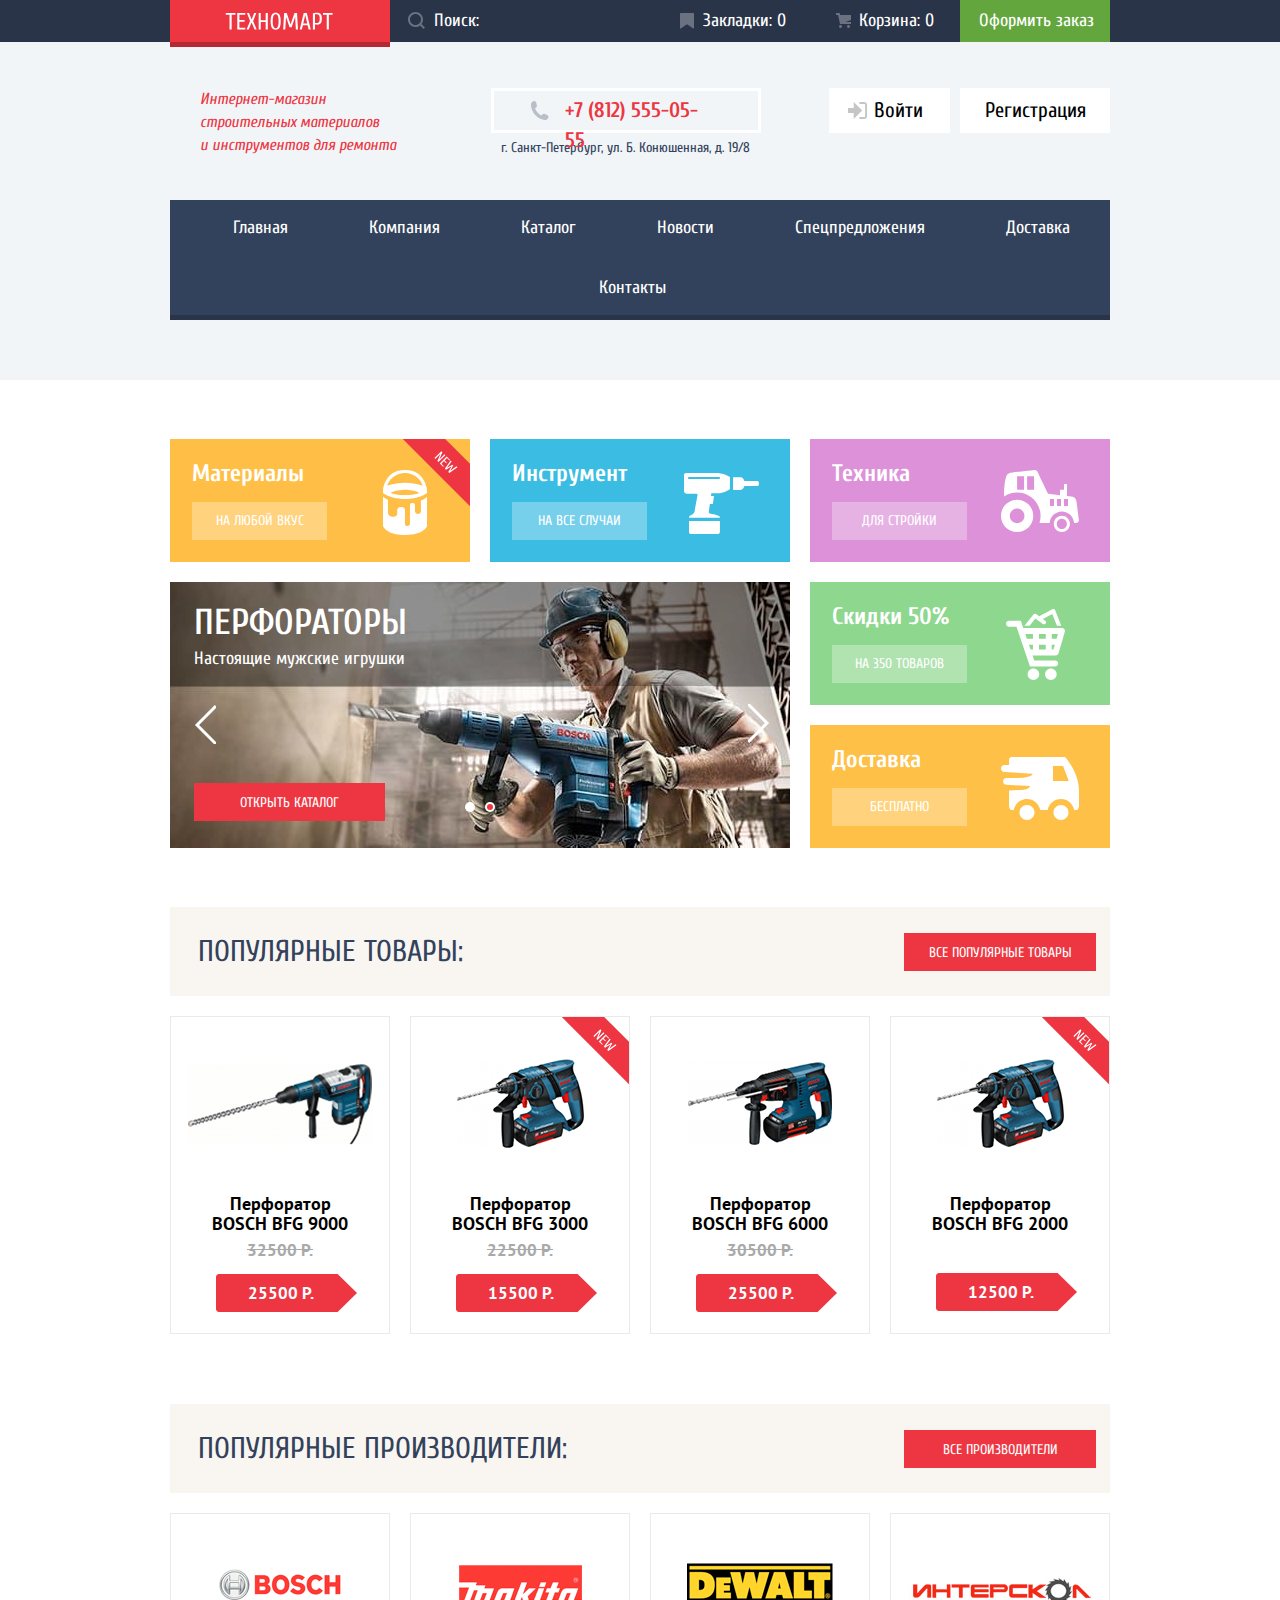
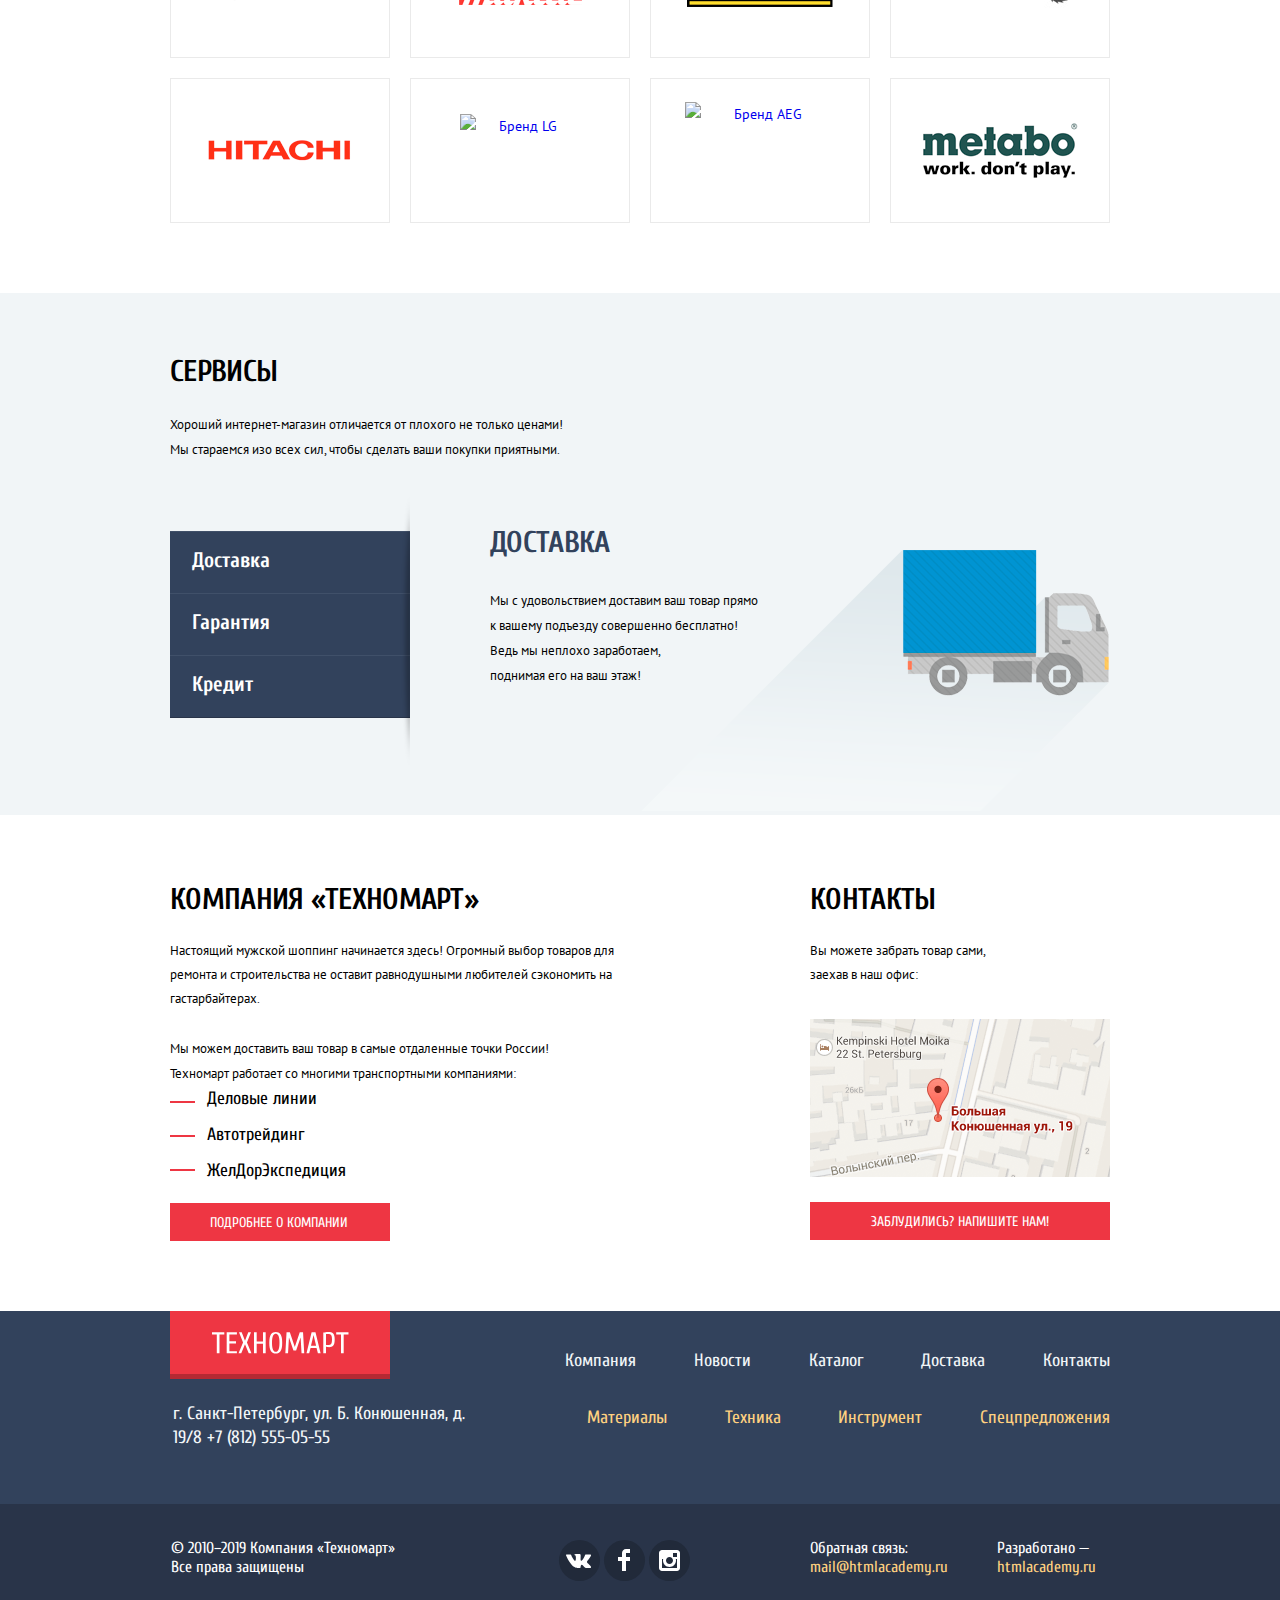
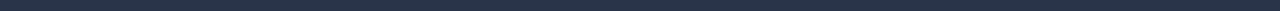
==== commit 70e8fbd9: "Защита" ====
--- a/index.html
+++ b/index.html
@@ -229,12 +229,12 @@
             </li>
             <li class="brand-item">
               <a href="#" title="LG">
-                <img src="img/LG.png" width="121" height="73" alt="Бренд LG">
+                <img src="img/lg.png" width="121" height="73" alt="Бренд LG">
               </a>
             </li>
             <li class="brand-item">
               <a href="#" title="AEG">
-                <img src="img/AEG.png" width="151" height="96" alt="Бренд AEG">
+                <img src="img/aeg.png" width="151" height="96" alt="Бренд AEG">
               </a>
             </li>
             <li class="brand-item">
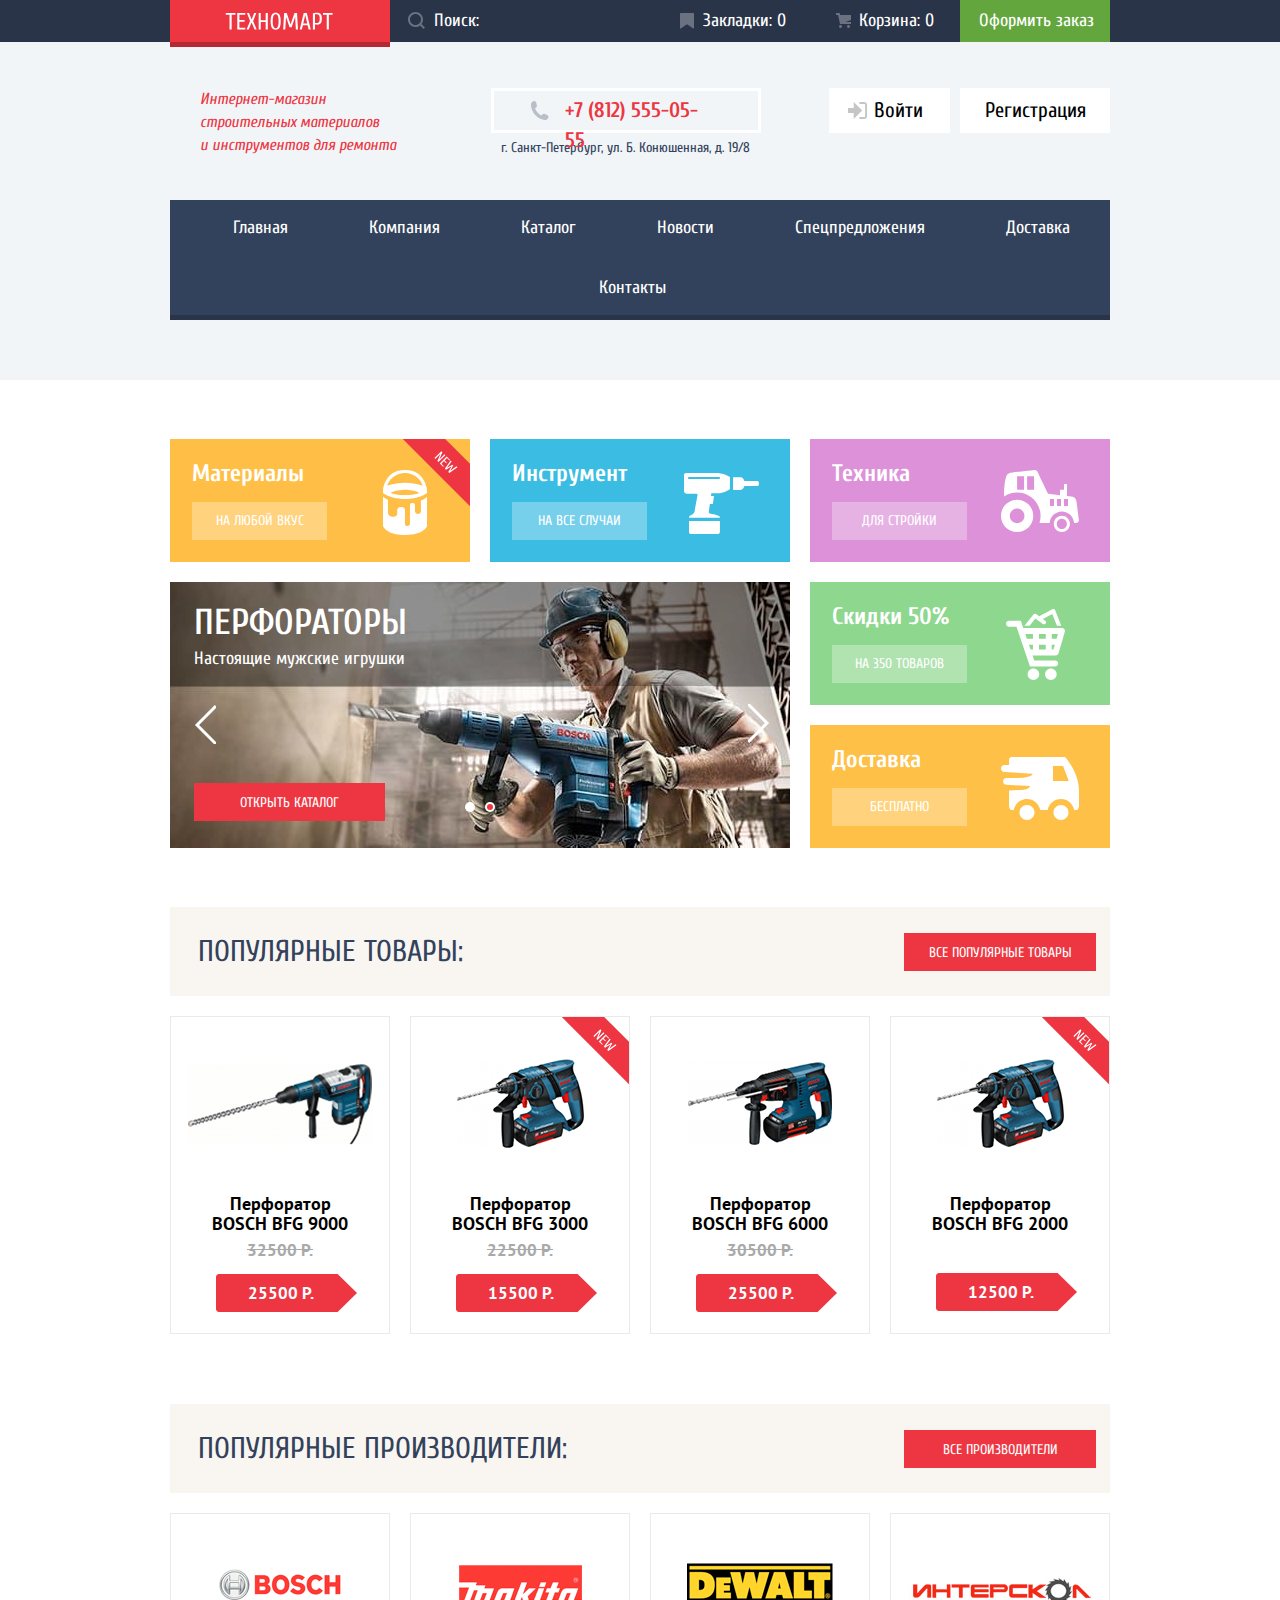
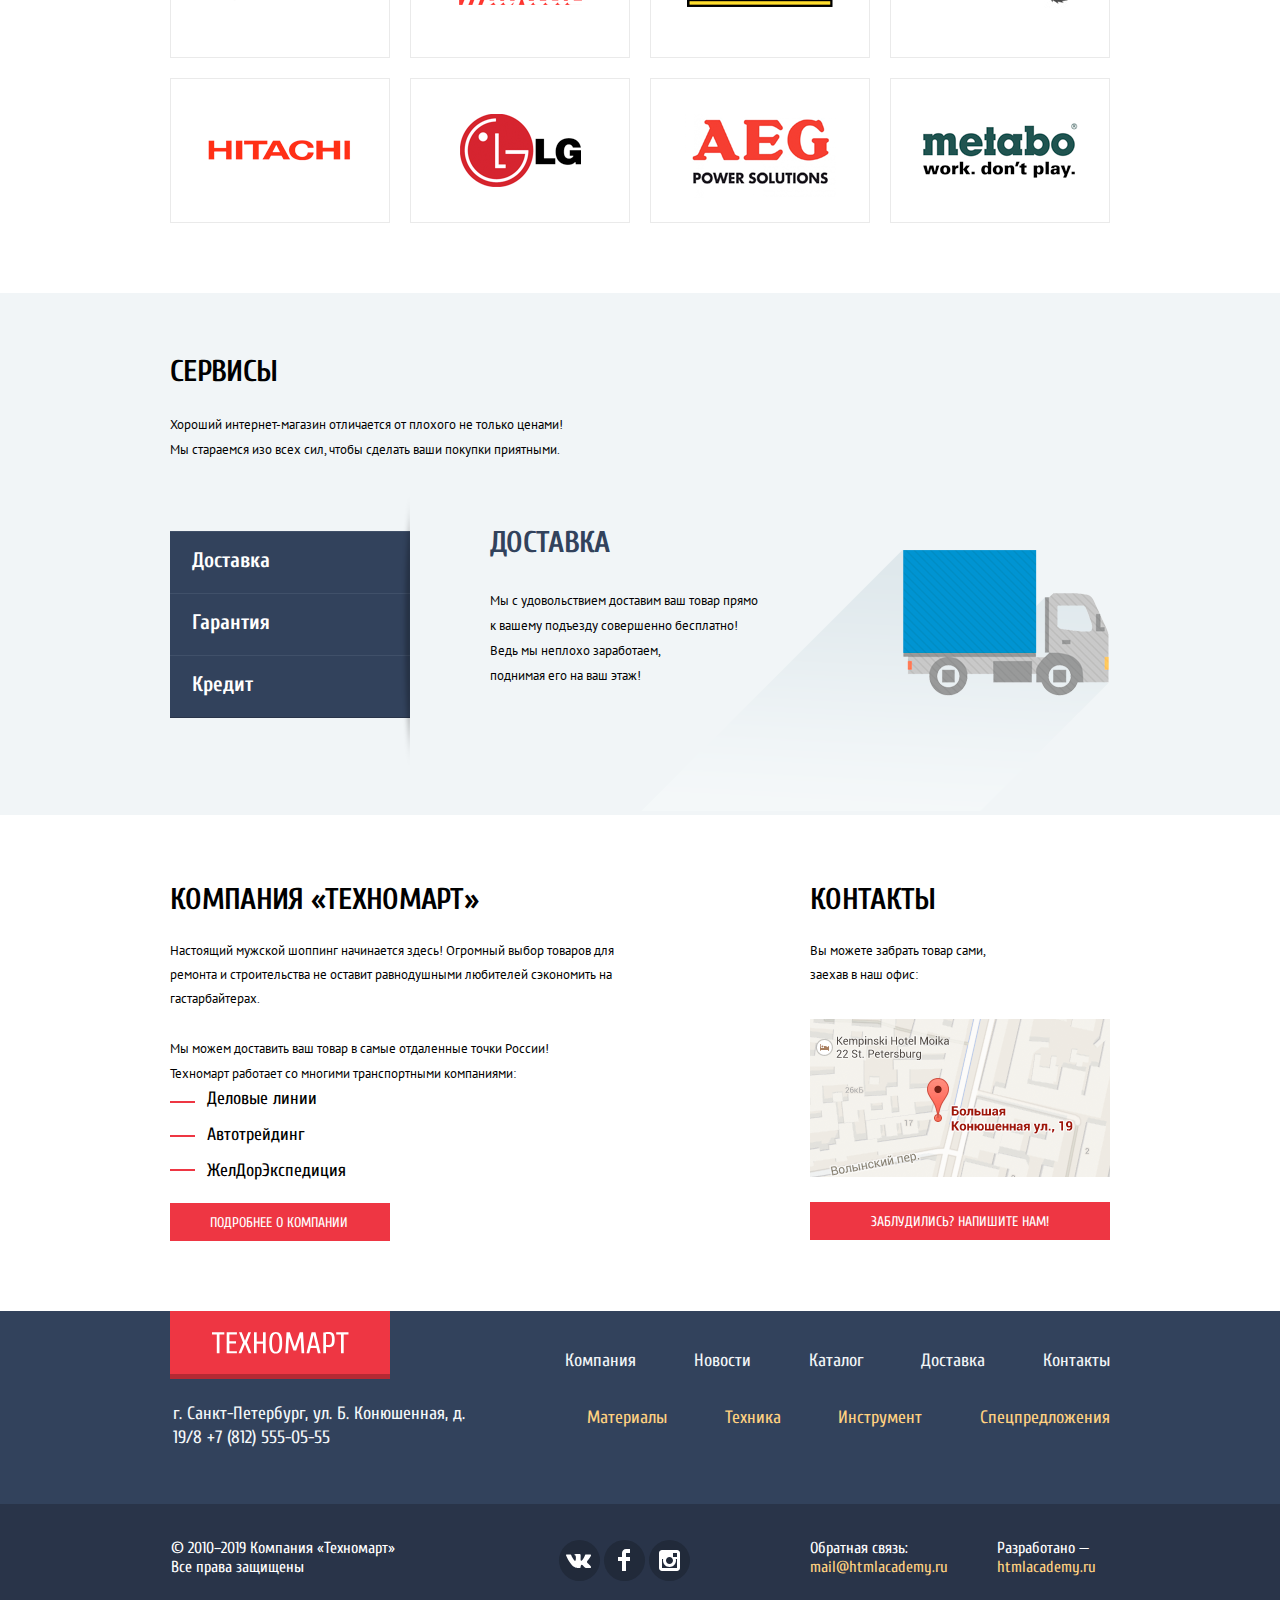
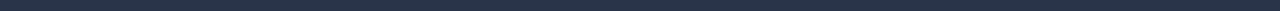
==== commit 7f8012fb: "Защита проекта" ====
--- a/index.html
+++ b/index.html
@@ -229,12 +229,12 @@
             </li>
             <li class="brand-item">
               <a href="#" title="LG">
-                <img src="img/lg.png" width="121" height="73" alt="Бренд LG">
+                <img src="img/brand-lg.png" width="121" height="73" alt="Бренд LG">
               </a>
             </li>
             <li class="brand-item">
               <a href="#" title="AEG">
-                <img src="img/aeg.png" width="151" height="96" alt="Бренд AEG">
+                <img src="img/brand-aeg.png" width="151" height="96" alt="Бренд AEG">
               </a>
             </li>
             <li class="brand-item">
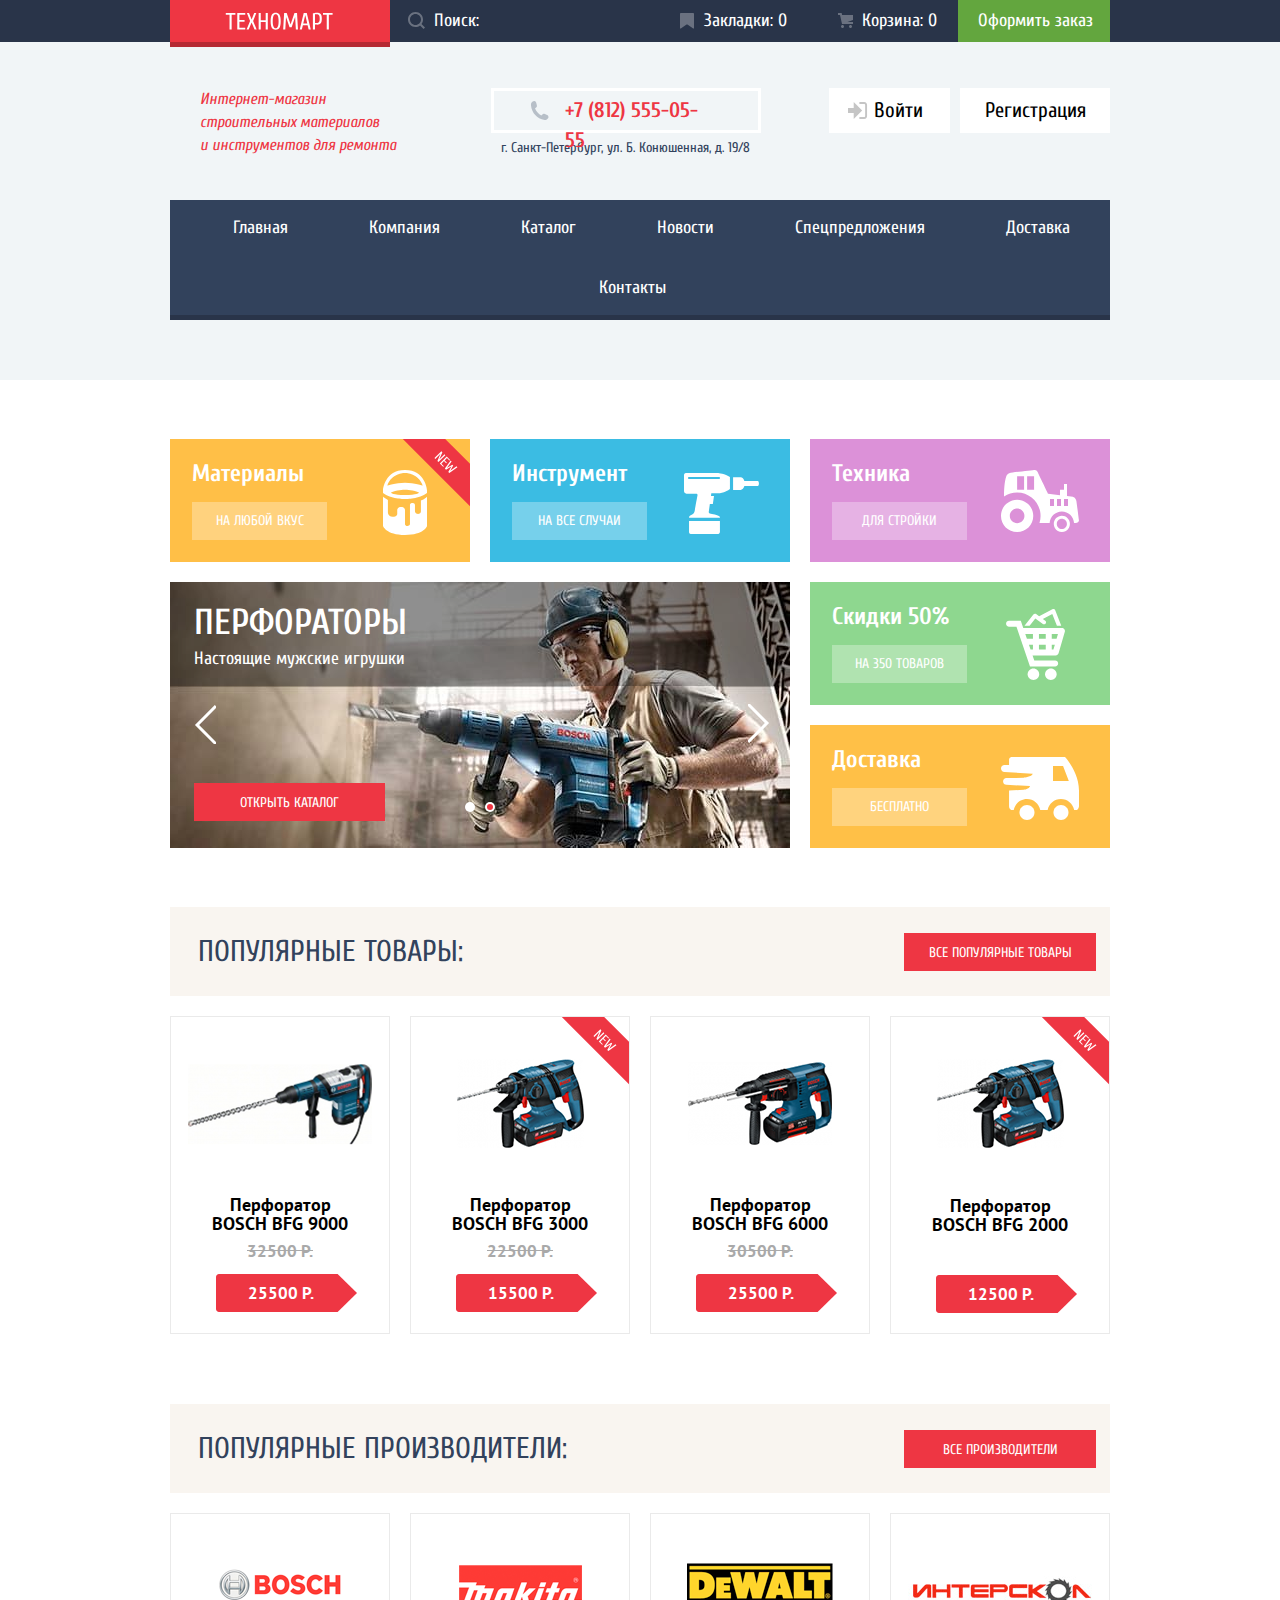
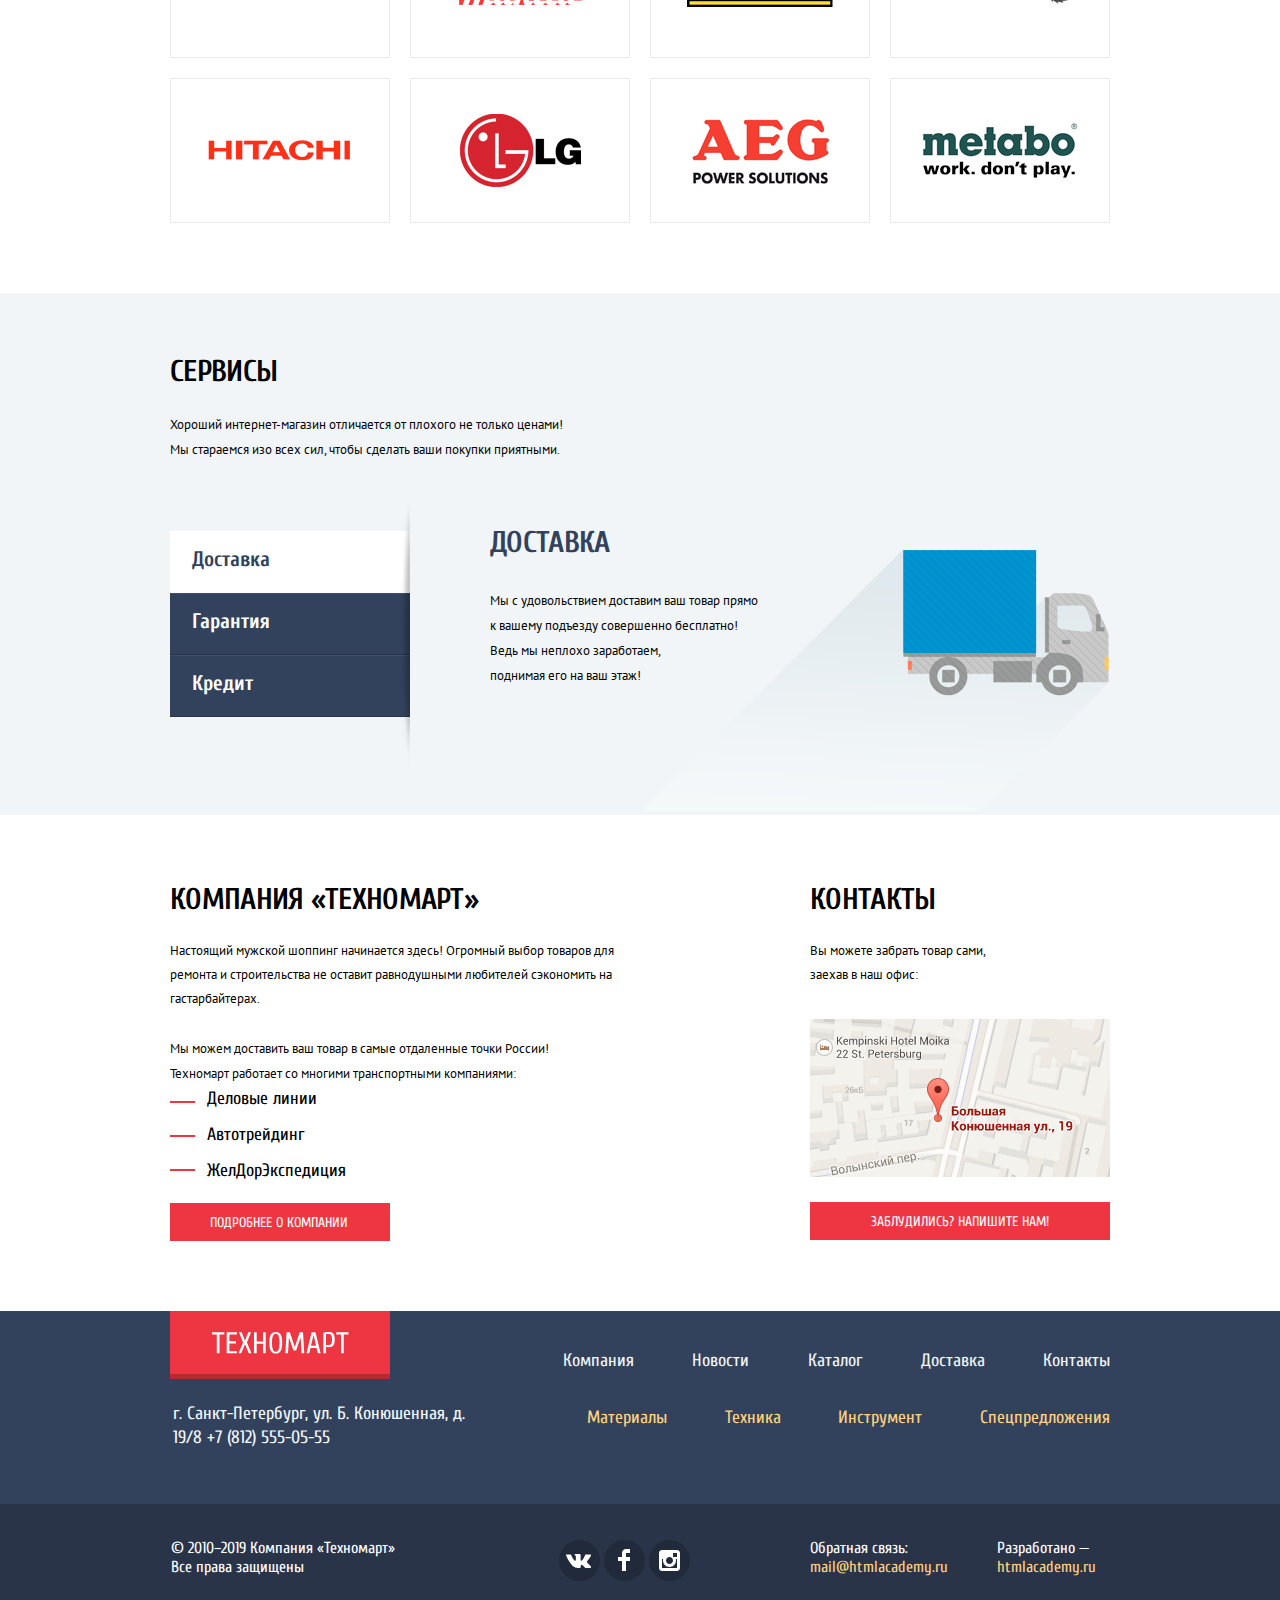
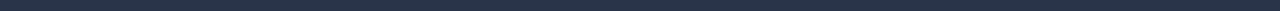
==== commit 4a1616db: "Сайт" ====
--- a/index.html
+++ b/index.html
@@ -35,15 +35,15 @@
       </div>
 
       <section class="container">
-          <div class="header-content">
-            <h1 class="caption">Интернет-магазин строительных материалов<br> и инструментов для ремонта</h1>
-
-            <div class="contacts">
+        <div class="header-content">
+          <h1 class="caption">Интернет-магазин строительных материалов<br> и инструментов для ремонта</h1>
+
+          <div class="contacts">
               <div class="phone-number">
                 <a href="tel:+78125550555">+7 (812) 555-05-55</a>
               </div>
               <p class="address">г. Санкт-Петербург, ул. Б. Конюшенная, д. 19/8</p>
-            </div>
+          </div>
 
           <div class="user-block">
             <ul class="user-navigation">
@@ -68,18 +68,18 @@
             </div>
           </div>
 
-            <nav class="main-navigation">
-              <ul class="site-navigation">
-                <li><a href="index.html">Главная</a></li>
-                <li><a href="#">Компания</a></li>
-                <li><a href="catalog.html">Каталог</a></li>
-                <li><a href="#">Новости</a></li>
-                <li><a href="#">Спецпредложения</a></li>
-                <li><a href="#">Доставка</a></li>
-                <li><a href="#">Контакты</a></li>
-              </ul>
-            </nav>
-          </div>
+          <nav class="main-navigation">
+            <ul class="site-navigation">
+              <li><a href="index.html">Главная</a></li>
+              <li><a href="#">Компания</a></li>
+              <li><a href="catalog.html">Каталог</a></li>
+              <li><a href="#">Новости</a></li>
+              <li><a href="#">Спецпредложения</a></li>
+              <li><a href="#">Доставка</a></li>
+              <li><a href="#">Контакты</a></li>
+            </ul>
+          </nav>
+        </div>
       </section>
     </header>
 
@@ -100,7 +100,7 @@
 
         <article class="features-list slider">
           <h2 class="visually-hidden">Промо-блок</h2>
-          <figure class="slider-item drill ">
+          <figure class="slider-item drill">
             <figcaption>Дрели</figcaption>
             <img src="img/drill.jpg" width="620" height="266" alt="Дрели">
             <p>Соседям на радость!</p>
@@ -255,7 +255,7 @@
           </div>
           <ul class="services-menu">
             <li>
-              <button class="services-btn" type="button" name="Доставка">Доставка</button>
+              <button class="services-btn current" type="button" name="Доставка">Доставка</button>
             </li>
             <li>
               <button class="services-btn" type="button" name="Гарантия">Гарантия</button>
@@ -330,21 +330,21 @@
           </a>
 
           <ul class="footer-site-nav">
-              <li>
-                <a href="#">Компания</a>
-              </li>
-              <li>
-                <a href="#">Новости</a>
-              </li>
-              <li>
-                <a href="catalog.html">Каталог</a>
-              </li>
-              <li>
-                <a href="#">Доставка</a>
-              </li>
-              <li>
-                <a href="#">Контакты</a>
-              </li>
+            <li>
+              <a href="#">Компания</a>
+            </li>
+            <li>
+              <a href="#">Новости</a>
+            </li>
+            <li>
+              <a href="catalog.html">Каталог</a>
+            </li>
+            <li>
+              <a href="#">Доставка</a>
+            </li>
+            <li>
+              <a href="#">Контакты</a>
+            </li>
           </ul>
 
           <p class="footer-contacts">
--- a/css/style.min.css
+++ b/css/style.min.css
@@ -1 +1 @@
-@keyframes bounce{0%{transform:translateY(-2000px)}70%{transform:translateY(30px)}90%{transform:translateY(-10px)}to{transform:translateY(0)}}@keyframes shake{0%,to{transform:translateX(0)}10%,30%,50%,70%,90%{transform:translateX(-10px)}20%,40%,60%,80%{transform:translateX(10px)}}:root{--basic-red: #EE3643;--basic-green: #63A63E;--basic-grey: #3D546F;--basic-darkgrey: #32425C;--basic-darksea: #293449;--basic-greylight: #C5C5C5;--basic-background: #F1F5F7;--basic-white: #FFFFFF;--basic-black: #000000;--white-base-active: rgba(255, 255, 255, 0.5);--features-background: rgba(255, 255, 255, 0.3);--features-hover: rgba(197, 197, 197, 0.3);--features-active: rgba(169, 169, 169, 0.3);--special-darkblue: #161D29;--special-yellow: #FFBF47;--special-blue: #3BBCE3;--special-lilac: #DC91D8;--special-greenlight: #8ED78F;--special-yellowlight: #FFD180;--special-success: #5FBB2D;--special-warning: #FFC047;--special-error: #BA2732;--special-darkred: #CA2C37;--special-lightgrey: #EAEAEA;--special-superlightgrey: #F3F7F9;--special-extralightgrey: #F2F6F8;--special-filter: #F7F3EC;--special-oldprice: #A9A9A9;--special-green: #367315;--special-darkgreen: #518534;--special-grey: #e5e5e5;--special-lightgreen: #8ED78F;--special-popular: #F9F5F0;--special-red: #FF5357;--special-popup: #F4F4F4;--special-font: #A9A9A9;--special-socials: #212A3A;--filter-scale: #D7DCDE;--filter-bar: #00CA74;--filter-toggle: #ABABAB;--filter-toggle-shadow: #E0DDD9;--filter-box: #B5B5B5}body{min-width:960px;margin:0;padding:0;font-family:Cuprum,Arial,sans-serif;font-size:14px;line-height:24px;font-weight:400;color:var(--basic-black)}a{text-decoration:none}img{max-width:100%;height:auto}.page{height:100%}.page-body{min-height:100%;display:grid;grid-template-rows:min-content 1fr min-content;align-content:start}.container{width:940px;margin:0 auto;padding:0 10px}.button{font-size:14px;line-height:18px;background-color:var(--basic-red);text-align:center;text-transform:uppercase;color:var(--basic-white)}.buttons{cursor:pointer}.btn-hover:hover{background-color:var(--special-darkred)}.button:active{background-color:var(--special-error)}.visually-hidden:not(:focus):not(:active),input[type=checkbox].visually-hidden,input[type=radio].visually-hidden{position:absolute;width:1px;height:1px;margin:-1px;border:0;padding:0;white-space:nowrap;clip-path:inset(100%);clip:rect(0 0 0 0);overflow:hidden}.header{background-color:var(--basic-background)}.header-order{width:100%;height:42px;font-size:18px;line-height:24px;background-color:var(--basic-darksea);margin-bottom:46px}.header-order .container{display:grid;grid-template-columns:220px 270px 1fr}.main-header-logo{height:18px;padding:12px 57px 17px 55px;background-color:var(--basic-red);box-shadow:inset 0 -5px 0 rgba(0,0,0,.24)}.search-form{display:flex;flex-direction:row-reverse;width:270px;height:42px}.search-form input{width:228px;font:inherit;background-color:transparent;border:0}.search-form label{position:relative;width:42px;height:42px}.search-form input::-moz-placeholder{opacity:1}.search-form input::placeholder{color:var(--basic-white)}.search-form input:focus,.search-form input:focus+label{outline:0;background-color:var(--basic-white);color:var(--basic-black)}.search-form label::before{content:"";position:absolute;width:17px;height:17px;background-image:url(../img/icon-search.svg);background-repeat:no-repeat;background-position:0 0;top:12px;left:18px;opacity:.3}.order-bookmarks:hover::before,.order-cart:hover::before,.search-form label:hover::before{opacity:1}.order-bookmarks:active::before,.order-cart:active::before,.search-form label:active::before{opacity:.3}.search-form input:focus+label::before{background-image:url(../img/icon-search-red.svg);opacity:1}.order-menu{display:grid;grid-template-columns:1fr 1fr 1fr;height:42px}.order-menu a{height:24px;padding-top:9px;padding-bottom:9px;color:var(--basic-white)}.order-menu a:active{color:var(--white-base-active);background-color:var(--special-darkblue)}.order-bookmarks,.order-cart{position:relative;padding-left:43px}.order-bookmarks::before{width:14px;height:16px;background-image:url(../img/icon-bookmark.svg);top:13px;left:20px;opacity:.3}.order-cart{padding-left:49px}.order-bookmarks::before,.order-cart::before,.phone-number a::before{content:"";position:absolute;background-repeat:no-repeat;background-position:0 0}.order-cart::before{width:15px;height:15px;background-image:url(../img/icon-cart.svg);top:13px;left:26px;opacity:.3}.order-button{width:115px;padding-right:16px;padding-left:19px}.order-button:hover{background-color:var(--special-success)}.order-button,.order-menu .order-button:active{background-color:var(--basic-green)}.product-in{background-color:var(--basic-red)}.order-bookmarks,.order-cart{display:flex}.order-menu span{margin-left:5px}.header-content{display:flex;flex-wrap:wrap;justify-content:space-between}.caption{width:197px;height:71px;font-size:16px;font-style:italic;font-weight:400;line-height:23px;color:var(--basic-red);padding:0;margin:0 0 40.5px 30px}.contacts,.phone-number{padding:0;margin:0 0 0 43px;box-sizing:border-box}.phone-number{width:270px;height:45px;border:3px solid var(--basic-white);margin:0}.phone-number a{position:relative;display:block;width:151px;font-weight:700;font-size:21px;line-height:30px;color:var(--basic-red);margin:0;padding:4px 42px 5px 71px}.phone-number a::before{width:19px;height:19px;background-image:url(../img/icon-phone.svg);top:10px;left:36px}.address{color:var(--basic-darkgrey);font-size:14px;text-align:center;margin:3px 0 0;padding:0}.user-block{position:relative;width:299px;display:flex;justify-content:flex-end}.user-navigation{display:flex;align-items:center;height:45px;margin:0;padding:0;list-style:none}.log-in{width:121px;margin-right:10px}.sign-up{width:150px}.log-in a{position:relative;padding:12px 27px 12px 45px}.log-in a::before{height:17px;top:14px;left:19px}.log-in a:hover::before{background-image:url(../img/icon-login-darkgrey.svg)}.log-in a::before,.log-in a:active::before{background-image:url(../img/icon-login.svg)}.sign-up a{padding:12px 24px}.user-navigation a{display:block;color:var(--basic-black);font-size:21px;line-height:21px;text-align:center;background-color:var(--basic-white)}.user-navigation a:hover{color:var(--basic-red)}.profile a:active,.user-navigation a:active{color:var(--basic-greylight)}.profile,.user-wrap a{display:flex;align-items:center}.profile{position:absolute;width:299px;height:70px;flex-direction:column;top:0;left:0}.user-wrap{width:299px;height:45px;display:flex;justify-content:space-between;background-color:var(--basic-white)}.user-wrap a{font-size:21px;line-height:21px;color:var(--basic-black);text-align:center}.log-out-pic,.user-pic{position:relative}.log-in a::before,.log-out-pic::before,.user-pic::before{content:"";position:absolute;width:20px;background-repeat:no-repeat;background-position:0 0}.user-pic::before{height:18px;top:13px;left:15px}.user-pic:hover::before{background-image:url(../img/icon-user-darkgrey.svg)}.user-pic::before,.user-pic:active::before{background-image:url(../img/icon-user.svg)}.log-out-pic::before{height:17px;top:14px;right:17px}.log-out-pic:hover::before{background-image:url(../img/icon-logout-darkgrey.svg)}.log-out-pic::before,.log-out-pic:active::before{background-image:url(../img/icon-logout.svg)}.user-link,.user-menu{padding:0;margin:0}.user-menu{list-style:none;display:flex;flex-wrap:wrap;align-items:flex-end}.user-menu a{font-size:16px;line-height:18px;text-align:center;vertical-align:bottom;color:var(--basic-darkgrey)}.user-menu a:hover{color:var(--basic-red)}.user-menu a:active{color:var(--basic-greylight)}.orders{position:relative;padding-right:29px}.orders::after,.site-navigation{background-color:var(--basic-darkgrey)}.orders::after{content:"";position:absolute;width:4px;height:4px;background-position:0 0;border-radius:50%;top:13px;left:87px}.orders:hover::after{background-color:var(--basic-red)}.orders:active::after{background-color:var(--basic-greylight)}.site-navigation{display:flex;flex-wrap:wrap;justify-content:space-around;align-content:stretch;width:940px;margin:0 0 60px;padding:0;min-height:60px;list-style:none;box-shadow:inset 0 -5px 0 var(--basic-darksea)}.site-navigation a{color:var(--basic-white);padding:16px 29px 20px;font-size:18px;display:block;align-items:center}.site-navigation li:first-of-type a{padding-left:52px}.site-navigation li:last-of-type a{padding-right:45px}.site-navigation a:hover{background-color:var(--basic-darksea)}.site-navigation a:active{color:var(--white-base-active)}.features{height:409px;margin-top:59px;margin-bottom:59px;display:grid;grid-template-columns:1fr 1fr 1fr;grid-template-rows:1fr 1fr 1fr;gap:20px}.features-item{display:flex;flex-direction:column;justify-content:space-between;padding-left:22px;padding-bottom:22px;padding-top:20px}.features-item h3{font-size:24px;line-height:30px;color:var(--basic-white);padding:0;margin:0}.features-item a,.slider figcaption{text-transform:uppercase;color:var(--basic-white)}.features-item a{width:135px;height:38px;font-size:14px;line-height:18px;background-color:var(--features-background);display:flex;justify-content:center;align-items:center}.features-item a:hover{background-color:var(--features-hover)}.features-item a:active{background-color:var(--features-active)}.materials{background-color:var(--special-yellow);position:relative}.features-delivery::after,.materials::after,.sale::after,.technics::after,.tools::after{content:"";position:absolute;width:44px;height:65px;background-image:url(../img/icon-can.svg);background-repeat:no-repeat;background-position:0 0;top:31px;left:213px}.sale,.technics,.tools{background-color:var(--special-blue);position:relative}.features-delivery::after,.sale::after,.technics::after,.tools::after{width:75px;height:61px;background-image:url(../img/icon-drill.svg);top:34px;left:194px}.sale,.technics{background-color:var(--special-lilac)}.features-delivery::after,.sale::after,.technics::after{width:78px;height:62px;background-image:url(../img/icon-agrimotor.svg);top:31px;left:191px}.sale{background-color:var(--special-lightgreen)}.features-delivery::after,.sale::after{width:59px;height:72px;background-image:url(../img/icon-cart2.svg);top:26px;left:196px}.features-delivery{background-color:var(--special-warning);position:relative}.features-delivery::after{width:78px;height:63px;background-image:url(../img/icon-truck.svg);top:32px;left:191px}.slider{position:relative;grid-column:1/3;grid-row:2/4;margin:0;padding:0}.slider-item{position:absolute;padding:0;margin:0;transition:.1s}.gallery-button{position:absolute;top:122px;width:22px;height:40px;background:0 0;border:0;cursor:pointer}.gallery-button-back,.gallery-button-next{left:24px;background-image:url(../img/icon-left.svg)}.gallery-button-next{left:578px;transform:rotate(180deg)}.slider figcaption{position:absolute;width:596px;height:81px;font-size:36px;font-weight:600;line-height:36px;padding-top:23px;padding-left:24px;background-color:rgba(0,0,0,.25)}.slider .button,.slider p{position:absolute;left:24px}.slider p{top:47px;font-size:18px;line-height:24px;color:var(--basic-white)}.slider .button{top:201px;padding:11px 46px 9px}.slider-indicators{position:absolute;display:flex;width:30px;justify-content:space-between;top:220px;left:295px;list-style:none;margin:0;padding:0}.indicator-item{position:relative;width:10px}.indicator-item::before,.slider-indicators .current::after{content:"";position:absolute;width:10px;height:10px;background-color:var(--basic-white);border-radius:50%}.slider-indicators .current::after{width:6px;height:6px;top:2px;left:2px;background-color:var(--basic-red)}.popular{margin-bottom:70px}.brand-list,.popular-products .catalog-list{display:grid;grid-template-columns:1fr 1fr 1fr 1fr;gap:20px}.popular-nav{position:relative;display:flex;justify-content:space-between;align-content:center;align-items:center;background-color:var(--special-popular);margin-bottom:20px;padding-top:30px;padding-bottom:29px;padding-left:28px}.popular-nav h2{font-weight:400;color:var(--basic-darkgrey);padding:0}.title{font-size:30px;line-height:30px;text-transform:uppercase;margin:0}.popular-nav a{position:absolute;width:144px;padding:11px 24px 9px;left:734px}.brand-item,.brand-item a{height:145px;display:flex;justify-content:center;align-items:center}.brand-item a{width:100%;height:100%}.brand-item:active{opacity:.5}.services{width:100%;height:522px;margin:0;padding:0;background-color:var(--basic-background)}.services .container{position:relative;padding-top:64px}.services .title{letter-spacing:-.7px}.services p{font-family:"PT Sans",Arial;font-size:13px;line-height:25px;color:var(--basic-black);padding:0;margin:0}.services-info p{margin-top:25px}.services-menu,.services-menu li{width:240px;display:flex;justify-content:flex-start}.services-menu{position:relative;list-style:none;flex-direction:column;margin-top:69px;padding:0}.services-menu::after{content:"";position:absolute;width:10px;height:279px;background-image:url(../img/line.png);background-repeat:no-repeat;background-position:0 0;top:-40px;left:230px}.services-menu li{align-content:center}.services-btn{width:240px;font-size:21px;line-height:30px;font-weight:700;color:var(--basic-white);background-color:var(--basic-darkgrey);box-shadow:0 1px 0 #293449,inset 0 1px 0 #405069;border:0;text-align:left;padding-left:22px;padding-top:14.5px;padding-bottom:17.5px}.services-btn:hover{background-color:var(--basic-darksea)}.services-btn:focus{color:var(--basic-darkgrey);background-color:var(--basic-white);box-shadow:0 1px 0 #fff,inset 0 1px 0 #fff;outline:0}.info li::before,.services-slide{position:absolute;width:628px;left:330px;top:235px}.services-slide .services-slide-caption{padding:0;color:var(--basic-darkgrey)}.delivery,.guarantee,.info li{position:relative}.delivery p{margin-top:30px}.delivery::after,.guarantee::after{content:"";position:absolute;width:468px;height:261px;background-image:url(../img/delivery.svg);background-repeat:no-repeat;background-position:0 0;top:22.5px;left:151px}.guarantee{top:0}.guarantee p{margin-top:24.5px}.guarantee::after{width:389px;height:283px;background-image:url(../img/guarantee.svg);top:0;left:238px}.credit,.credit::after{position:relative;top:0;height:285px}.credit::after{content:"";position:absolute;width:465px;background-image:url(../img/credit.svg);background-repeat:no-repeat;background-position:0 0;left:165px}.credit p{margin-top:28px}.credit a{display:block;width:195px;font-size:14px;line-height:18px;text-align:center;text-transform:uppercase;color:var(--basic-white);background-color:var(--special-red);padding-top:10px;padding-bottom:10px;border-radius:3px;margin-top:26.5px}.info{display:flex;justify-content:space-between;margin-bottom:70px;padding-top:70px}.info ul{padding:0;margin:1px 0 0;list-style:none;font-size:18px;line-height:24px}.info li{margin-bottom:12px;padding-left:37px}.info li::before{content:"";width:25px;border-bottom:2px solid var(--basic-red);left:0;top:10px}.info li:first-of-type::before{top:14px}.info li:nth-of-type(2)::before{top:12px}.info p{font-family:"PT Sans",Arial;font-size:13px;line-height:24px}.info .info-map{width:181px;height:49px;margin-bottom:31px}.info .title{letter-spacing:-.7px;color:var(--basic-black);margin-bottom:24px}.about-company{width:478px}.info .paragraph-1{margin:0 0 25px}.info .paragraph-2{margin:0;line-height:25px}.about-company .button,.map .button{display:flex;flex-wrap:wrap;justify-content:center;align-items:center}.about-company .button{width:142px;padding:11px 40px 9px 38px;margin-top:20px}.map{width:300px}.image-map{display:block;height:158px;margin-bottom:25px}.map .button{padding-top:11px;padding-bottom:9px}.footer{background-color:var(--basic-darkgrey)}.footer-nav{display:grid;grid-template-columns:min-content 1fr;grid-template-rows:95px 98px;margin:0}.footer-nav ul{list-style:none;font-size:18px}.footer-logo{height:23px;width:138px;padding:20px 41px 25px;margin:0;background-color:var(--basic-red);box-shadow:inset 0 -5px 0 rgba(0,0,0,.24)}.footer-logo:active{background-color:var(--special-error)}.footer-contacts,.footer-contacts a{color:var(--special-superlightgrey);padding:0}.footer-contacts{width:325px;font-size:18px;line-height:24px;vertical-align:middle;margin:-4px 0 0 3px}.footer-contacts a{margin:0}.footer-catalog-nav,.footer-site-nav{display:flex;flex-wrap:wrap;justify-content:space-between;align-content:center;margin:5px 0 0;padding:0 0 0 67px}.footer-site-nav a{color:var(--basic-background)}.footer-catalog-nav{align-content:flex-start;margin:0;padding:0 0 0 89px}.copy-right a,.footer-catalog-nav a{color:var(--special-yellowlight)}.footer-catalog-nav a:hover,.footer-site-nav a:hover{text-decoration:underline}.footer-catalog-nav a:active,.footer-site-nav a:active{opacity:.5;text-decoration:none}.footer-wrapper{width:100%;background-color:var(--basic-darksea)}.footer-info,.social-list{display:flex;flex-wrap:wrap;padding:0}.footer-info{height:107px;font-size:16px;line-height:18px;color:var(--basic-white);margin:0;justify-content:space-between;align-items:center}.footer-info>p{margin:1px 0 0 1px;line-height:19px}.social-list{min-width:134px;list-style:none;justify-content:center;align-content:center;margin:6px 0 0 61px}.copy-right,.social-btn{display:flex;align-items:center}.social-btn{position:relative;justify-content:center;width:41px;height:41px;color:inherit;background-color:var(--special-socials);border-radius:50%;margin-right:4px}.social-list .fb::after,.social-list .insta::after,.social-list .vk::after{content:"";position:absolute;width:26px;height:15px;background-image:url(../img/icon-vk.svg);background-repeat:no-repeat;background-position:0 0}.social-list .fb::after,.social-list .insta::after{width:12px;height:22px;background-image:url(../img/icon-fb.svg)}.social-list .insta::after{width:21px;height:21px;background-image:url(../img/icon-insta.svg)}.social-btn:active,.social-btn:hover{background-color:var(--basic-red)}.copy-right{width:286px;justify-content:space-between;margin:0;padding:0 14px}.copy-right a{text-align:center;vertical-align:middle;padding:0;margin:0}.copy-right a:hover{text-decoration:underline}.copy-right a:active{text-decoration:none;color:var(--basic-red)}.catalog{display:grid;grid-template-columns:220px 1fr;gap:20px;align-content:start;margin-top:21px;margin-bottom:59px}.bread-crumbs{grid-column:1/-1;width:357px;display:flex;justify-content:space-between;list-style:none;font-size:13px;line-height:18px;margin:0;padding:0}.bread-crumbs li{position:relative;padding:0 40px 0 0;margin:0}.to-home a{width:14px;height:12px;padding-right:15px;background-image:url(../img/icon-home.svg);background-repeat:no-repeat;background-position:0 3px}.bread-crumbs li:not(:last-of-type)::after{content:"";position:absolute;width:8px;height:12px;background-image:url(../img/icon-right-small.svg);background-repeat:no-repeat;background-position:0 -1px;right:15px;top:2px}.bread-crumbs a,.catalog h2{text-transform:uppercase;color:var(--basic-black)}.bread-crumbs a:hover{color:var(--basic-red)}.catalog h2{grid-column:1/-1;font-size:30px;line-height:30px;letter-spacing:-.7px;color:var(--basic-darkgrey);background-color:var(--special-extralightgrey);margin:0;padding-top:29px;padding-bottom:30px;padding-left:29px}.bread-crumbs a,.catalog-filter,.catalog-sort{font-family:"PT Sans",Arial}.catalog-filter{width:220px}.catalog-filter fieldset{padding:0;margin:0;border:0}.catalog-filter legend,.filter-caption{font-size:17px;line-height:30px;font-weight:700;text-transform:uppercase}.filter-caption{padding-top:10px;padding-bottom:10px;padding-left:18px;margin:0;font-size:13px;font-weight:400;line-height:18px;color:var(--basic-black)}.filter-background{background-color:var(--special-filter);border-radius:3px}.catalog-filter ul{margin:0;padding:0;list-style:none;line-height:19px}.catalog-filter li{height:19px}.filter-option label{font-size:15px;text-transform:uppercase;position:relative;display:block;cursor:pointer;user-select:none}.catalog-filter .filter-price{position:relative;margin-top:14px;margin-bottom:42px}.range-filter{width:220px;margin-top:10px}.range-controls{position:relative;height:41px;margin-bottom:9px;padding-top:39px;padding-right:20px;padding-left:20px;background-color:var(--special-filter);border-radius:3px}.range-controls .scale{height:2px;background:var(--filter-scale)}.range-controls .bar{width:80%;height:2px;background:var(--filter-bar)}.range-controls .toggle{position:absolute;top:29px;left:0;width:4px;height:4px;padding:0;border:8px solid var(--basic-white);background-color:var(--filter-toggle);border-radius:50%;box-shadow:0 2px 1px 0 var(--filter-toggle-shadow);cursor:pointer}.range-controls .toggle-min{left:18px}.range-controls .toggle-max{left:160px}.price-controls{display:flex;justify-content:space-between}.price-controls input{width:82px;padding:8px 0 8px 13px;text-align:center;vertical-align:middle;font-family:inherit;font-size:17px;line-height:22px;border:0;border-radius:3px;background:var(--special-filter)}.price-controls .dash{width:30px;font-size:16px;text-align:center}.catalog-filter .filter-price::after{content:"";position:absolute;bottom:-27px;width:220px;height:1px;background:rgba(0,0,0,.1);background-position:0 0}.brand legend{margin-bottom:17.5px}.filter-option{margin-bottom:20px;margin-left:35px}.filter-option:first-of-type{margin-bottom:20.5px}.filter-input-checkbox+label::before{content:"";position:absolute;left:-35px;top:-2px;width:19px;height:19px;border:2px solid var(--basic-greylight);border-radius:3px}.filter-input-checkbox:checked+label::after{content:"";position:absolute;top:-1px;left:-31px;width:21px;height:16px;background-image:url(../img/icon-tick.svg);background-repeat:no-repeat;background-position:0 0}.catalog-filter .brand{position:relative;margin-bottom:25px}.catalog-filter .brand::after{content:"";position:absolute;bottom:-9px;width:220px;height:1px;background:rgba(0,0,0,.1);background-position:0 0}.supply legend{margin-bottom:24px}.supply .filter-option:first-of-type{margin-bottom:23px}.filter-input-radio+label::before{content:"";position:absolute;left:-35px;top:-1px;width:17px;height:17px;border:4px solid var(--basic-greylight);border-radius:50%}.filter-input-radio:checked+label::after{content:"";position:absolute;top:7px;left:-27px;width:9px;height:9px;background-color:var(--basic-greylight);border-radius:50%}.filter-input-checkbox:hover+label::before,.filter-input-radio:hover+label::before{border-color:var(--filter-box)}.filter-input-radio:hover+label::after{background-color:var(--filter-box)}.filter-input-checkbox:focus+label::before,.filter-input-radio:focus+label::before{border-color:var(--filter-box)}.filter-input-checkbox:disabled+label,.filter-input-radio:disabled+label{opacity:.4}.filter-btn{width:220px;height:38px;text-align:center;vertical-align:middle;text-transform:uppercase;font-size:13px;line-height:18px;background:0 0;border:1px solid var(--special-grey);margin-top:18px;cursor:pointer}.filter-btn:hover{border-color:var(--basic-red)}.catalog-sort,.catalog-sort ul{display:flex;justify-content:space-between}.catalog-sort{position:relative;margin-bottom:28px;margin-left:1px}.catalog-sort ul{width:354px;list-style:none;font-size:13px;line-height:18px;text-transform:uppercase;align-items:center;padding:0;margin:0 106px 0 0}.catalog-sort a{color:rgba(0,0,0,.3);border-bottom:1px dotted var(--basic-red)}.catalog-sort a:hover{color:var(--basic-black);border-bottom:1px solid var(--basic-red)}.catalog-sort a:active{color:var(--basic-red);border-bottom:none}.btn-triangle{position:absolute;width:11px;height:10px;background:0 0;margin:0;padding:0;border:0}.btn-triangle-down{top:14px;left:672px;background-image:url(../img/icon-down-grey.svg)}.btn-triangle-up{top:14px;left:640px;background-image:url(../img/icon-up-grey.svg)}.btn-triangle-down:hover{background-image:url(../img/icon-down-black.svg)}.btn-triangle-up:hover{background-image:url(../img/icon-up-black.svg)}.btn-triangle-down:active,.btn-triangle-down:focus{background-image:url(../img/icon-down-red.svg)}.btn-triangle-up:active,.btn-triangle-up:focus{background-image:url(../img/icon-up-red.svg)}.brand-list,.catalog-list{padding:0;list-style:none}.brand-list{margin:0}.catalog-list{display:grid;grid-template-columns:1fr 1fr 1fr;column-gap:20px;row-gap:18px;margin:0 0 48px}.brand-item,.catalog-item{border:1px solid var(--special-lightgrey);font-family:"PT Sans",Arial;text-align:center;box-sizing:border-box}.catalog-item,.catalog-item p{display:flex;align-items:center}.catalog-item{position:relative;height:318px;flex-direction:column;padding:5px 0 20px;margin:0}.catalog-image{width:184px;height:164px;display:flex;justify-content:center;align-items:center;padding:0;margin:0}.catalog-item h3,.catalog-item>a,.price{font-size:18px;line-height:20px;padding:0}.catalog-item>a{width:157px;color:var(--basic-black);margin:8px 0 0}.catalog-item h3,.price{margin:0}.catalog-item span{margin-top:7px}.catalog-item p{width:141px;height:38px;margin-left:44.5px;margin-top:15px;padding:0 0 0 32px;color:var(--basic-white);background-image:url(../img/price-red-button.svg);background-repeat:no-repeat}.price{font-size:17px;line-height:18px;text-transform:uppercase;font-weight:700}.old-price{color:var(--special-oldprice);text-decoration-line:line-through}.catalog-item .common-price{margin-top:39px}.hover{display:none;height:318px;font-family:Cuprum,Arial;position:absolute;top:38px;left:41px}.hover .buy-btn{position:relative;width:135px;font-size:14px;color:var(--basic-white);background-color:var(--basic-green);box-shadow:inset 0 -3px 0 var(--special-green);border-radius:3px;margin-bottom:10px}.hover .buy-btn::before,.new::before{content:"";position:absolute;background-repeat:no-repeat;background-position:0 0}.hover .buy-btn::before{width:15px;height:15px;background-image:url(../img/icon-cart.svg);top:10px;left:18px;opacity:.3}.hover .buy-btn:hover{background-color:var(--special-success)}.hover .buy-btn:active{background-color:var(--special-darkgreen)}.btn-in-bookmarks,.hover .buy-btn,.pagination-item a{height:38px;line-height:18px;text-transform:uppercase;display:flex;justify-content:center;align-items:center}.btn-in-bookmarks{width:135px;font-size:14px;color:var(--basic-darkgrey);background:0 0;border:3px solid var(--basic-green);border-radius:3px;cursor:pointer}.btn-in-bookmarks:hover{border-color:var(--basic-darkgrey)}.btn-in-bookmarks:active{opacity:.5}.brand-item:hover,.catalog-item:hover{box-shadow:0 4px 20px rgba(0,0,0,.15)}.catalog-item:hover img{display:none}.catalog-item:hover .hover{display:block}.new{position:relative}.new::before{width:70px;height:70px;background-image:url(../img/new-product.svg);top:0;right:0}.pagination{list-style:none;display:flex;flex-wrap:wrap;justify-content:flex-start;padding:0;margin:0}.pagination-item a{width:38px;font-family:"PT Sans",Arial;font-size:13px;color:var(--basic-black);margin-right:10px;border:1px solid var(--special-grey);border-radius:2px;box-sizing:border-box}.pagination-item:last-of-type a{width:140px}.pagination-item a:hover{border-color:var(--basic-greylight)}.pagination-item a:active{border-color:var(--basic-red)}.current-page a{color:var(--basic-white);background-color:var(--basic-red);border:0}.about-products{width:100%;margin:0;padding:64px 0 68px;background-color:var(--basic-background)}.about-products h2{font-size:30px;line-height:30px;letter-spacing:-.7px;text-transform:uppercase;padding:0;margin:0 0 25px}.about-products p{margin:0;padding:0;font-family:"PT Sans",Arial;font-size:13px;line-height:25px}.pop-up{position:fixed;display:none;top:0;right:0;bottom:0;left:0;margin:auto;background-color:var(--basic-white);box-shadow:0 4px 20px rgba(0,0,0,.15);border-top:7px solid var(--basic-red)}.pop-up-write{width:620px;height:430px;box-sizing:border-box}.pop-up-write label{font-size:18px;line-height:24px;font-weight:700}.write-us-form{position:relative;display:flex;flex-wrap:wrap;justify-content:space-between;padding:40px 80px 37px}.write-us-form::after{content:"";position:absolute;width:620px;height:112px;background:var(--special-popup);top:311px;left:0}.write-us-field{margin:0}.write-us-field:not(:last-of-type){display:flex;flex-wrap:wrap;justify-content:space-between;width:220px}.write-us-form input[type=email],.write-us-form input[type=text]{box-sizing:border-box;width:220px;height:38px}.write-us-field input[type=email],.write-us-field input[type=text],.write-us-field textarea{font-family:"PT Sans",Arial;font-size:13px;line-height:24px;border:2px solid var(--basic-greylight);border-radius:2px;margin-top:10px;padding-left:10px}.write-us-field input::placeholder,.write-us-field textarea::placeholder{color:var(--special-font)}.write-us-field textarea{width:460px;height:114px;box-sizing:border-box;padding-top:4.5px}.write-us-field:last-of-type{margin-top:13px}.btn-wrap,.pop-up-write .btn-order-placement{width:100%;display:flex;justify-content:center;align-items:center}.btn-wrap{padding:0;margin:66px 0 0;z-index:1}.pop-up-write .btn-order-placement{height:38px}.buttons{font-size:14px;line-height:18px;text-align:center;text-transform:uppercase;color:var(--basic-white);background-color:var(--basic-red);border:0}.btn-order-placement:active{background-color:var(--special-error)}.pop-up-close{position:absolute;top:14px;right:10px;width:21px;height:21px;background-color:transparent;border:0;cursor:pointer}.pop-up-close::after,.pop-up-close::before{content:"";position:absolute;top:8.5px;left:-3px;width:27px;height:4px;background-color:var(--basic-red);border-radius:2px}.pop-up-close::before{transform:rotate(45deg)}.pop-up-close::after{transform:rotate(-45deg)}.pop-up-cart,.pop-up-map{width:943px;height:449px;box-sizing:border-box}.pop-up-map img{height:449px}.pop-up-map p{position:absolute;top:0;left:0;z-index:1;margin:0}.pop-up-map iframe{position:relative;z-index:2;border:0}.pop-up-map .pop-up-close{top:10px;z-index:3}.pop-up-cart{width:620px;height:281.5px}.pop-up-cart p{position:relative;font-size:24px;line-height:30px;font-weight:700;text-align:center;padding:0;margin:67px 0 0}.pop-up-cart p::before{content:"";position:absolute;width:66px;height:66px;background-image:url(../img/icon-mark.svg);background-repeat:no-repeat;background-position:0 0;top:-19.5px;left:81px}.pop-up-cart .btn-wrap{width:620px;height:112px;margin:66px 0 0;background:var(--special-popup)}.pop-up-cart .buttons{display:flex;justify-content:center;width:192px;padding-top:11px;padding-bottom:9px}.pop-up-cart .btn-order-placement{margin-right:5px;margin-left:114px}.pop-up-cart .btn-continue-shopping{background-color:var(--basic-white);color:var(--basic-black);margin-right:112px;margin-left:5px}.pop-up-cart .pop-up-close{top:11px;right:11px}.pop-up-show{display:block;animation:bounce .6s}.pop-up-error{animation:shake .6s}+@keyframes bounce{0%{transform:translateY(-2000px)}70%{transform:translateY(30px)}90%{transform:translateY(-10px)}to{transform:translateY(0)}}@keyframes shake{0%,to{transform:translateX(0)}10%,30%,50%,70%,90%{transform:translateX(-10px)}20%,40%,60%,80%{transform:translateX(10px)}}:root{--basic-red: #EE3643;--basic-green: #63A63E;--basic-grey: #3D546F;--basic-darkgrey: #32425C;--basic-darksea: #293449;--basic-greylight: #C5C5C5;--basic-background: #F1F5F7;--basic-white: #FFFFFF;--basic-black: #000000;--white-base-active: rgba(255, 255, 255, 0.5);--features-background: rgba(255, 255, 255, 0.3);--features-hover: rgba(197, 197, 197, 0.3);--features-active: rgba(169, 169, 169, 0.3);--special-darkblue: #161D29;--special-yellow: #FFBF47;--special-blue: #3BBCE3;--special-lilac: #DC91D8;--special-greenlight: #8ED78F;--special-yellowlight: #FFD180;--special-success: #5FBB2D;--special-warning: #FFC047;--special-error: #BA2732;--special-darkred: #CA2C37;--special-lightgrey: #EAEAEA;--special-superlightgrey: #F3F7F9;--special-extralightgrey: #F2F6F8;--special-filter: #F7F3EC;--special-oldprice: #A9A9A9;--special-green: #367315;--special-darkgreen: #518534;--special-grey: #e5e5e5;--special-lightgreen: #8ED78F;--special-popular: #F9F5F0;--special-red: #FF5357;--special-popup: #F4F4F4;--special-font: #A9A9A9;--special-socials: #212A3A;--filter-scale: #D7DCDE;--filter-bar: #00CA74;--filter-toggle: #ABABAB;--filter-toggle-shadow: #E0DDD9;--filter-box: #B5B5B5;--special-slider-background: #9C8A74}body{min-width:960px;margin:0;padding:0;font-family:Cuprum,Arial,sans-serif;font-size:14px;line-height:24px;font-weight:400;color:var(--basic-black)}a{text-decoration:none}img{max-width:100%;height:auto}.page{height:100%}.page-body{min-height:100%;display:grid;grid-template-rows:min-content 1fr min-content;align-content:start}.container{width:940px;margin:0 auto;padding:0 10px}.button{font-size:14px;line-height:18px;background-color:var(--basic-red);text-align:center;text-transform:uppercase;color:var(--basic-white)}.buttons{cursor:pointer}.btn-hover:hover{background-color:var(--special-darkred)}.button:active{background-color:var(--special-error)}.visually-hidden:not(:focus):not(:active),input[type=checkbox].visually-hidden,input[type=radio].visually-hidden{position:absolute;width:1px;height:1px;margin:-1px;border:0;padding:0;white-space:nowrap;clip-path:inset(100%);clip:rect(0 0 0 0);overflow:hidden}.header{background-color:var(--basic-background)}.header-order{width:100%;height:42px;font-size:18px;line-height:24px;background-color:var(--basic-darksea);margin-bottom:46px}.header-order .container{display:grid;grid-template-columns:220px 270px 1fr}.main-header-logo{height:18px;padding:12px 57px 17px 55px;background-color:var(--basic-red);box-shadow:inset 0 -5px 0 rgba(0,0,0,.24)}.search-form{display:flex;flex-direction:row-reverse;width:270px;height:42px}.search-form input{width:228px;font:inherit;background-color:transparent;border:0}.search-form label{position:relative;width:42px;height:42px}.search-form input::-moz-placeholder{opacity:1}.search-form input::placeholder{color:var(--basic-white)}.search-form input:focus,.search-form input:focus+label{outline:0;background-color:var(--basic-white);color:var(--basic-black)}.search-form label::before{content:"";position:absolute;width:17px;height:17px;background-image:url(../img/icon-search.svg);background-repeat:no-repeat;background-position:0 0;top:12px;left:18px;opacity:.3}.order-bookmarks:hover::before,.order-cart:hover::before,.search-form label:hover::before{opacity:1}.order-bookmarks:active::before,.order-cart:active::before,.search-form label:active::before{opacity:.3}.search-form input:focus+label::before{background-image:url(../img/icon-search-red.svg);opacity:1}.order-menu{width:450px;display:flex}.order-menu a{display:flex;justify-content:center;flex-grow:1;height:24px;padding-top:9px;padding-bottom:9px;color:var(--basic-white)}.order-menu a:active{color:var(--white-base-active);background-color:var(--special-darkblue)}.order-bookmarks,.order-cart{position:relative;padding-right:38px;padding-left:43px}.order-bookmarks::before{width:14px;height:16px;background-image:url(../img/icon-bookmark.svg);top:13px;left:20px;opacity:.3}.order-cart{padding-right:21px;padding-left:35px}.order-bookmarks::before,.order-cart::before,.phone-number a::before{content:"";position:absolute;background-repeat:no-repeat;background-position:0 0}.order-cart::before{width:15px;height:15px;background-image:url(../img/icon-cart.svg);top:13px;left:12px;opacity:.3}.order-button{display:flex;justify-content:center;padding-right:16px;padding-left:19px}.order-button:hover{background-color:var(--special-success)}.order-button,.order-menu .order-button:active{background-color:var(--basic-green)}.product-in{background-color:var(--basic-red)}.order-menu span{margin-left:5px}.header-content{display:flex;flex-wrap:wrap;justify-content:space-between}.caption{width:197px;height:71px;font-size:16px;font-style:italic;font-weight:400;line-height:23px;color:var(--basic-red);padding:0;margin:0 0 40.5px 30px}.contacts,.phone-number{width:270px;box-sizing:border-box;padding:0}.contacts{display:flex;flex-direction:column;align-items:center;margin:0 0 0 43px}.phone-number{height:45px;border:3px solid var(--basic-white);margin:0}.phone-number a{position:relative;display:block;width:151px;font-weight:700;font-size:21px;line-height:30px;color:var(--basic-red);margin:0;padding:4px 42px 5px 71px}.phone-number a::before{width:19px;height:19px;background-image:url(../img/icon-phone.svg);top:10px;left:36px}.address{color:var(--basic-darkgrey);font-size:14px;text-align:center;margin:3px 0;padding:0}.user-block{position:relative;width:299px;display:flex;justify-content:flex-end}.user-navigation{display:flex;align-items:center;height:45px;margin:0;padding:0;list-style:none}.log-in{width:121px;margin-right:10px}.sign-up{width:150px}.log-in a{position:relative;padding:12px 27px 12px 45px}.log-in a::before{height:17px;top:14px;left:19px}.log-in a:hover::before{background-image:url(../img/icon-login-darkgrey.svg)}.log-in a::before,.log-in a:active::before{background-image:url(../img/icon-login.svg)}.sign-up a{padding:12px 24px}.user-navigation a{display:block;color:var(--basic-black);font-size:21px;line-height:21px;text-align:center;background-color:var(--basic-white)}.user-navigation a:hover{color:var(--basic-red)}.profile a:active,.user-navigation a:active{color:var(--basic-greylight)}.profile,.user-wrap a{display:flex;align-items:center}.profile{position:absolute;width:299px;min-height:70px;flex-direction:column;top:0;left:0}.user-wrap{width:299px;min-height:33px;padding-top:6px;padding-bottom:6px;display:flex;flex-wrap:wrap;justify-content:space-between;background-color:var(--basic-white)}.user-wrap a{font-size:21px;line-height:21px;color:var(--basic-black);text-align:center}.log-out-pic,.user-pic{position:relative}.log-in a::before,.log-out-pic::before,.user-pic::before{content:"";position:absolute;width:20px;background-repeat:no-repeat;background-position:0 0}.user-pic::before{height:18px;top:7px;left:15px}.user-pic:hover::before{background-image:url(../img/icon-user-darkgrey.svg)}.user-pic::before,.user-pic:active::before{background-image:url(../img/icon-user.svg)}.log-out-pic::before{height:17px;top:8px;right:17px}.log-out-pic:hover::before{background-image:url(../img/icon-logout-darkgrey.svg)}.log-out-pic::before,.log-out-pic:active::before{background-image:url(../img/icon-logout.svg)}.user-link{width:186px;padding:0;margin:0}.user-menu{display:flex;flex-wrap:wrap;justify-content:center;list-style:none;padding:0;margin:0}.user-menu a{font-size:16px;line-height:18px;text-align:center;vertical-align:bottom;color:var(--basic-darkgrey)}.user-menu a:hover{color:var(--basic-red)}.user-menu a:active{color:var(--basic-greylight)}.orders{position:relative;padding-right:29px}.orders::after,.site-navigation{background-color:var(--basic-darkgrey)}.orders::after{content:"";position:absolute;width:4px;height:4px;background-position:0 0;border-radius:50%;top:13px;left:87px}.orders:hover::after{background-color:var(--basic-red)}.orders:active::after{background-color:var(--basic-greylight)}.site-navigation{display:flex;flex-wrap:wrap;justify-content:space-around;align-content:stretch;width:940px;margin:0 0 60px;padding:0;min-height:60px;list-style:none;box-shadow:inset 0 -5px 0 var(--basic-darksea)}.site-navigation a{color:var(--basic-white);padding:16px 29px 20px;font-size:18px;display:block;align-items:center}.site-navigation li:first-of-type a{padding-left:52px}.site-navigation li:last-of-type a{padding-right:45px}.site-navigation a:hover{background-color:var(--basic-darksea)}.site-navigation a:active{color:var(--white-base-active)}.features{height:409px;margin-top:59px;margin-bottom:59px;display:grid;grid-template-columns:1fr 1fr 1fr;grid-template-rows:1fr 1fr 1fr;gap:20px}.features-item{display:flex;flex-direction:column;justify-content:space-between;padding-left:22px;padding-bottom:22px;padding-top:20px}.features-item h3{font-size:24px;line-height:30px;color:var(--basic-white);padding:0;margin:0}.features-item a,.slider figcaption{text-transform:uppercase;color:var(--basic-white)}.features-item a{width:135px;height:38px;font-size:14px;line-height:18px;background-color:var(--features-background);display:flex;justify-content:center;align-items:center}.features-item a:hover{background-color:var(--features-hover)}.features-item a:active{background-color:var(--features-active)}.materials{background-color:var(--special-yellow);position:relative}.features-delivery::after,.materials::after,.sale::after,.technics::after,.tools::after{content:"";position:absolute;width:44px;height:65px;background-image:url(../img/icon-can.svg);background-repeat:no-repeat;background-position:0 0;top:31px;left:213px}.sale,.technics,.tools{background-color:var(--special-blue);position:relative}.features-delivery::after,.sale::after,.technics::after,.tools::after{width:75px;height:61px;background-image:url(../img/icon-drill.svg);top:34px;left:194px}.sale,.technics{background-color:var(--special-lilac)}.features-delivery::after,.sale::after,.technics::after{width:78px;height:62px;background-image:url(../img/icon-agrimotor.svg);top:31px;left:191px}.sale{background-color:var(--special-lightgreen)}.features-delivery::after,.sale::after{width:59px;height:72px;background-image:url(../img/icon-cart2.svg);top:26px;left:196px}.features-delivery,.slider{background-color:var(--special-warning);position:relative}.features-delivery::after{width:78px;height:63px;background-image:url(../img/icon-truck.svg);top:32px;left:191px}.slider{grid-column:1/3;grid-row:2/4;margin:0;padding:0;background-color:var(--special-slider-background)}.slider-item{position:absolute;padding:0;margin:0;transition:.1s}.gallery-button{position:absolute;top:122px;width:22px;height:40px;background:0 0;border:0;cursor:pointer}.gallery-button-back,.gallery-button-next{left:24px;background-image:url(../img/icon-left.svg)}.gallery-button-next{left:578px;transform:rotate(180deg)}.slider figcaption{position:absolute;width:596px;height:81px;font-size:36px;font-weight:600;line-height:36px;padding-top:23px;padding-left:24px;background-color:rgba(0,0,0,.25)}.slider .button,.slider p{position:absolute;left:24px}.slider p{top:47px;font-size:18px;line-height:24px;color:var(--basic-white)}.slider .button{top:201px;padding:11px 46px 9px}.slider-indicators{position:absolute;display:flex;width:30px;justify-content:space-between;top:220px;left:295px;list-style:none;margin:0;padding:0}.indicator-item{position:relative;width:10px}.indicator-item::before,.slider-indicators .current::after{content:"";position:absolute;width:10px;height:10px;background-color:var(--basic-white);border-radius:50%}.slider-indicators .current::after{width:6px;height:6px;top:2px;left:2px;background-color:var(--basic-red)}.popular{margin-bottom:70px}.brand-list,.popular-products .catalog-list{display:grid;grid-template-columns:1fr 1fr 1fr 1fr;gap:20px}.popular-nav{position:relative;display:flex;justify-content:space-between;align-content:center;align-items:center;background-color:var(--special-popular);margin-bottom:20px;padding-top:30px;padding-bottom:29px;padding-left:28px}.popular-nav h2{font-weight:400;color:var(--basic-darkgrey);padding:0}.title{font-size:30px;line-height:30px;text-transform:uppercase;margin:0}.popular-nav a{position:absolute;width:144px;padding:11px 24px 9px;left:734px}.brand-item,.brand-item a{height:145px;display:flex;justify-content:center;align-items:center}.brand-item a{width:100%;height:100%}.brand-item:active{opacity:.5}.services{width:100%;height:522px;margin:0;padding:0;background-color:var(--basic-background)}.services .container{position:relative;padding-top:64px}.services .title{letter-spacing:-.7px}.services p{font-family:"PT Sans",Arial;font-size:13px;line-height:25px;color:var(--basic-black);padding:0;margin:0}.services-info p{margin-top:25px}.info ul,.services-menu{padding:0;list-style:none}.services-menu,.services-menu li{width:240px;display:flex;justify-content:flex-start}.services-menu{position:relative;flex-direction:column;margin-top:69px}.delivery::after,.guarantee::after,.services-menu::after{content:"";position:absolute;width:10px;height:279px;background-image:url(../img/line.png);background-repeat:no-repeat;background-position:0 0;top:-40px;left:230px}.services-menu li{align-content:center}.services-btn{width:240px;font-size:21px;line-height:30px;font-weight:700;color:var(--basic-white);background-color:var(--basic-darkgrey);box-shadow:0 1px 0 #293449,inset 0 1px 0 #405069;border:0;text-align:left;padding-left:22px;padding-top:13.5px;padding-bottom:17.5px;margin-bottom:1px}.services-btn:hover{background-color:var(--basic-darksea)}.services-menu .current{color:var(--basic-darkgrey);background-color:var(--basic-white);box-shadow:0 1px 0 #fff,inset 0 1px 0 #fff;outline:0}.info li::before,.services-slide{position:absolute;width:628px;left:330px;top:235px}.services-slide .services-slide-caption{padding:0;color:var(--basic-darkgrey)}.delivery,.guarantee,.info li{position:relative}.delivery p{margin-top:30px}.delivery::after,.guarantee::after{width:468px;height:261px;background-image:url(../img/delivery.svg);top:22.5px;left:151px}.guarantee{top:0}.guarantee p{margin-top:24.5px}.guarantee::after{width:389px;height:283px;background-image:url(../img/guarantee.svg);top:0;left:238px}.credit,.credit::after{position:relative;top:0;height:285px}.credit::after{content:"";position:absolute;width:465px;background-image:url(../img/credit.svg);background-repeat:no-repeat;background-position:0 0;left:165px}.credit p{margin-top:28px}.credit a{display:block;width:195px;font-size:14px;line-height:18px;text-align:center;text-transform:uppercase;color:var(--basic-white);background-color:var(--special-red);padding-top:10px;padding-bottom:10px;border-radius:3px;margin-top:26.5px}.info{display:flex;justify-content:space-between;margin-bottom:70px;padding-top:70px}.info ul{margin:1px 0 0;font-size:18px;line-height:24px}.info li{margin-bottom:12px;padding-left:37px}.info li::before{content:"";width:25px;border-bottom:2px solid var(--basic-red);left:0;top:10px}.info li:first-of-type::before{top:14px}.info li:nth-of-type(2)::before{top:12px}.info p{font-family:"PT Sans",Arial;font-size:13px;line-height:24px}.info .info-map{width:181px;height:49px;margin-bottom:31px}.info .title{letter-spacing:-.7px;color:var(--basic-black);margin-bottom:24px}.about-company{width:478px}.info .paragraph-1{margin:0 0 25px}.info .paragraph-2{margin:0;line-height:25px}.about-company .button,.map .button{display:flex;flex-wrap:wrap;justify-content:center;align-items:center}.about-company .button{width:142px;padding:11px 40px 9px 38px;margin-top:20px}.map{width:300px}.image-map{display:block;height:158px;margin-bottom:25px}.map .button{padding-top:11px;padding-bottom:9px}.footer{background-color:var(--basic-darkgrey)}.footer-nav{display:grid;grid-template-columns:min-content 1fr;grid-template-rows:95px 98px;margin:0}.footer-nav ul{display:flex;flex-wrap:wrap;justify-content:space-between;list-style:none;font-size:18px}.footer-nav li{margin-left:30px}.footer-logo{height:23px;width:138px;padding:20px 41px 25px;margin:0;background-color:var(--basic-red);box-shadow:inset 0 -5px 0 rgba(0,0,0,.24)}.footer-logo:active{background-color:var(--special-error)}.footer-contacts,.footer-contacts a{color:var(--special-superlightgrey);padding:0}.footer-contacts{width:325px;font-size:18px;line-height:24px;vertical-align:middle;margin:-4px 0 0 3px}.footer-contacts a{margin:0}.footer-site-nav{align-content:center;padding:0 0 0 35px;margin:5px 0 0}.footer-site-nav a{color:var(--basic-background)}.footer-catalog-nav{align-content:flex-start;padding:0 0 0 59px;margin:0}.copy-right a,.footer-catalog-nav a{color:var(--special-yellowlight)}.footer-catalog-nav a:hover,.footer-site-nav a:hover{text-decoration:underline}.footer-catalog-nav a:active,.footer-site-nav a:active{opacity:.5;text-decoration:none}.footer-wrapper{width:100%;background-color:var(--basic-darksea)}.footer-info,.social-list{display:flex;flex-wrap:wrap;padding:0}.footer-info{height:107px;font-size:16px;line-height:18px;color:var(--basic-white);margin:0;justify-content:space-between;align-items:center}.footer-info>p{margin:1px 0 0 1px;line-height:19px}.social-list{min-width:134px;list-style:none;justify-content:center;align-content:center;margin:6px 0 0 61px}.copy-right,.social-btn{display:flex;align-items:center}.social-btn{position:relative;justify-content:center;width:41px;height:41px;color:inherit;background-color:var(--special-socials);border-radius:50%;margin-right:4px}.social-list .fb::after,.social-list .insta::after,.social-list .vk::after{content:"";position:absolute;width:26px;height:15px;background-image:url(../img/icon-vk.svg);background-repeat:no-repeat;background-position:0 0}.social-list .fb::after,.social-list .insta::after{width:12px;height:22px;background-image:url(../img/icon-fb.svg)}.social-list .insta::after{width:21px;height:21px;background-image:url(../img/icon-insta.svg)}.social-btn:active,.social-btn:hover{background-color:var(--basic-red)}.copy-right{width:286px;justify-content:space-between;margin:0;padding:0 14px}.copy-right a{text-align:center;vertical-align:middle;padding:0;margin:0}.copy-right a:hover{text-decoration:underline}.copy-right a:active{text-decoration:none;color:var(--basic-red)}.catalog{display:grid;grid-template-columns:220px 1fr;gap:20px;align-content:start;margin-top:21px;margin-bottom:59px}.bread-crumbs{grid-column:1/-1;width:357px;display:flex;justify-content:space-between;list-style:none;font-size:13px;line-height:18px;margin:0;padding:0}.bread-crumbs li{position:relative;padding:0 40px 0 0;margin:0}.to-home a{width:14px;height:12px;padding-right:15px;background-image:url(../img/icon-home.svg);background-repeat:no-repeat;background-position:0 3px}.bread-crumbs li:not(:last-of-type)::after{content:"";position:absolute;width:8px;height:12px;background-image:url(../img/icon-right-small.svg);background-repeat:no-repeat;background-position:0 -1px;right:15px;top:2px}.bread-crumbs a,.catalog h2{text-transform:uppercase;color:var(--basic-black)}.bread-crumbs a:hover{color:var(--basic-red)}.catalog h2{grid-column:1/-1;font-size:30px;line-height:30px;letter-spacing:-.7px;color:var(--basic-darkgrey);background-color:var(--special-extralightgrey);margin:0;padding-top:29px;padding-bottom:30px;padding-left:29px}.bread-crumbs a,.catalog-filter,.catalog-sort{font-family:"PT Sans",Arial}.catalog-filter{width:220px;min-height:720px}.catalog-filter fieldset{padding:0;margin:0;border:0}.catalog-filter legend,.filter-caption{font-size:17px;line-height:30px;font-weight:700;text-transform:uppercase}.filter-caption{padding-top:10px;padding-bottom:10px;padding-left:18px;margin:0;font-size:13px;font-weight:400;line-height:18px;color:var(--basic-black)}.filter-background{background-color:var(--special-filter);border-radius:3px}.catalog-filter ul{margin:0;padding:0;list-style:none;line-height:19px}.catalog-filter li{min-height:19px;margin-bottom:20px;margin-left:35px}.filter-option label{position:relative;display:block;font-size:15px;text-transform:uppercase;cursor:pointer;user-select:none}.catalog-filter .filter-price{position:relative;margin-top:14px;margin-bottom:42px}.range-filter{width:220px;margin-top:10px}.range-controls{position:relative;height:41px;margin-bottom:9px;padding-top:39px;padding-right:20px;padding-left:20px;background-color:var(--special-filter);border-radius:3px}.range-controls .scale{height:2px;background:var(--filter-scale)}.range-controls .bar{width:80%;height:2px;background:var(--filter-bar)}.range-controls .toggle{position:absolute;top:29px;left:0;width:4px;height:4px;padding:0;border:8px solid var(--basic-white);background-color:var(--filter-toggle);border-radius:50%;box-shadow:0 2px 1px 0 var(--filter-toggle-shadow);cursor:pointer}.range-controls .toggle-min{left:18px}.range-controls .toggle-max{left:160px}.price-controls{display:flex;justify-content:space-between}.price-controls input{width:82px;padding:8px 0 8px 13px;text-align:center;vertical-align:middle;font-family:inherit;font-size:17px;line-height:22px;border:0;border-radius:3px;background:var(--special-filter)}.price-controls .dash{width:30px;font-size:16px;text-align:center}.catalog-filter .filter-price::after{content:"";position:absolute;bottom:-27px;width:220px;height:1px;background:rgba(0,0,0,.1);background-position:0 0}.brand legend{margin-bottom:17.5px}.filter-option:first-of-type{margin-bottom:20.5px}.filter-input-checkbox+label::before{content:"";position:absolute;left:-35px;top:-2px;width:19px;height:19px;border:2px solid var(--basic-greylight);border-radius:3px}.filter-input-checkbox:checked+label::after{content:"";position:absolute;top:-1px;left:-31px;width:21px;height:16px;background-image:url(../img/icon-tick.svg);background-repeat:no-repeat;background-position:0 0}.catalog-filter .brand{position:relative;margin-bottom:25px}.catalog-filter .brand::after{content:"";position:absolute;bottom:-9px;width:220px;height:1px;background:rgba(0,0,0,.1);background-position:0 0}.supply legend{margin-bottom:24px}.supply .filter-option:first-of-type{margin-bottom:23px}.filter-input-radio+label::before{content:"";position:absolute;left:-35px;top:-2px;width:17px;height:17px;border:4px solid var(--basic-greylight);border-radius:50%}.filter-input-radio:checked+label::after{content:"";position:absolute;top:6px;left:-27px;width:9px;height:9px;background-color:var(--basic-greylight);border-radius:50%}.filter-input-checkbox:hover+label::before,.filter-input-radio:hover+label::before{border-color:var(--filter-box)}.filter-input-radio:hover+label::after{background-color:var(--filter-box)}.filter-input-checkbox:focus+label::before,.filter-input-radio:focus+label::before{border-color:var(--filter-box)}.filter-input-checkbox:disabled+label,.filter-input-radio:disabled+label{opacity:.4}.filter-btn{width:220px;height:38px;text-align:center;vertical-align:middle;text-transform:uppercase;font-size:13px;line-height:18px;background:0 0;border:1px solid var(--special-grey);margin-top:18px;cursor:pointer}.filter-btn:hover{border-color:var(--basic-red)}.catalog-sort,.catalog-sort ul{display:flex;justify-content:space-between}.catalog-sort{position:relative;margin-bottom:28px;margin-left:1px}.catalog-sort ul{width:354px;list-style:none;font-size:13px;line-height:18px;text-transform:uppercase;align-items:center;padding:0;margin:0 106px 0 0}.catalog-sort a{color:rgba(0,0,0,.3);border-bottom:1px dotted var(--basic-red)}.catalog-sort a:hover{color:var(--basic-black);border-bottom:1px solid var(--basic-red)}.catalog-sort a:active{color:var(--basic-red);border-bottom:none}.btn-triangle{position:absolute;width:11px;height:10px;background:0 0;margin:0;padding:0;border:0}.btn-triangle-down{top:14px;left:672px;background-image:url(../img/icon-down-grey.svg)}.btn-triangle-up{top:14px;left:640px;background-image:url(../img/icon-up-grey.svg)}.btn-triangle-down:hover{background-image:url(../img/icon-down-black.svg)}.btn-triangle-up:hover{background-image:url(../img/icon-up-black.svg)}.btn-triangle-down:active,.btn-triangle-down:focus{background-image:url(../img/icon-down-red.svg)}.btn-triangle-up:active,.btn-triangle-up:focus{background-image:url(../img/icon-up-red.svg)}.brand-list,.catalog-list{padding:0;list-style:none}.brand-list{margin:0}.catalog-list{display:grid;grid-template-columns:1fr 1fr 1fr;column-gap:20px;row-gap:18px;margin:0 0 48px}.brand-item,.catalog-item{border:1px solid var(--special-lightgrey);font-family:"PT Sans",Arial;text-align:center;box-sizing:border-box}.catalog-item,.catalog-item p{display:flex;align-items:center}.catalog-item{position:relative;min-height:318px;flex-direction:column;justify-content:space-between;padding:5px 0 20px;margin:0}.catalog-image{width:184px;height:164px;display:flex;justify-content:center;align-items:center;padding:0;margin:0}.catalog-item>a{width:157px;font-size:18px;line-height:20px;color:var(--basic-black);padding:0;margin:8px 0 0}.catalog-item h3,.price{font-size:18px;line-height:19px;padding:0;margin:0}.catalog-item span{margin-top:7px}.catalog-item p{width:141px;height:38px;margin-left:44.5px;margin-top:13px;padding:0 0 0 32px;color:var(--basic-white);background-image:url(../img/price-red-button.svg);background-repeat:no-repeat;background-position:0 0}.price{font-size:17px;line-height:18px;text-transform:uppercase;font-weight:700}.old-price{color:var(--special-oldprice);text-decoration-line:line-through}.catalog-item .common-price{margin-top:39px}.hover{display:none;height:318px;font-family:Cuprum,Arial;position:absolute;top:38px;left:41px}.hover .buy-btn{position:relative;width:135px;height:38px;font-size:14px;color:var(--basic-white);background-color:var(--basic-green);box-shadow:inset 0 -3px 0 var(--special-green);border-radius:3px;margin-bottom:10px}.hover .buy-btn::before,.new::before{content:"";position:absolute;background-repeat:no-repeat;background-position:0 0}.hover .buy-btn::before{width:15px;height:15px;background-image:url(../img/icon-cart.svg);top:10px;left:18px;opacity:.3}.hover .buy-btn:hover{background-color:var(--special-success)}.hover .buy-btn:active{background-color:var(--special-darkgreen)}.btn-in-bookmarks,.hover .buy-btn,.pagination-item a{line-height:18px;text-transform:uppercase;display:flex;justify-content:center;align-items:center}.btn-in-bookmarks{width:135px;height:38px;font-size:14px;color:var(--basic-darkgrey);background:0 0;border:3px solid var(--basic-green);border-radius:3px;cursor:pointer}.btn-in-bookmarks:hover{border-color:var(--basic-darkgrey)}.btn-in-bookmarks:active{opacity:.5}.brand-item:hover,.catalog-item:hover{box-shadow:0 4px 20px rgba(0,0,0,.15)}.catalog-item:hover img{display:none}.catalog-item:hover .hover{display:block}.new{position:relative}.new::before{width:70px;height:70px;background-image:url(../img/new-product.svg);top:0;right:0}.pagination{list-style:none;display:flex;flex-wrap:wrap;justify-content:flex-start;padding:0;margin:0}.pagination-item a{min-width:38px;min-height:38px;font-family:"PT Sans",Arial;font-size:13px;color:var(--basic-black);padding-right:10px;padding-left:10px;margin-right:10px;border:1px solid var(--special-grey);border-radius:2px;box-sizing:border-box}.pagination-item:last-of-type a{min-width:140px}.pagination-item a:hover{border-color:var(--basic-greylight)}.pagination-item a:active{border-color:var(--basic-red)}.current-page a{color:var(--basic-white);background-color:var(--basic-red);border:0}.about-products{width:100%;margin:0;padding:64px 0 68px;background-color:var(--basic-background)}.about-products h2{font-size:30px;line-height:30px;letter-spacing:-.7px;text-transform:uppercase;padding:0;margin:0 0 25px}.about-products p{margin:0;padding:0;font-family:"PT Sans",Arial;font-size:13px;line-height:25px}.pop-up{position:fixed;display:none;top:0;right:0;bottom:0;left:0;margin:auto;background-color:var(--basic-white);box-shadow:0 4px 20px rgba(0,0,0,.15);border-top:7px solid var(--basic-red)}.pop-up-write{width:620px;height:430px;box-sizing:border-box}.pop-up-write label{font-size:18px;line-height:24px;font-weight:700}.write-us-form{position:relative;display:flex;flex-wrap:wrap;justify-content:space-between;padding:40px 80px 37px}.write-us-form::after{content:"";position:absolute;width:620px;height:112px;background:var(--special-popup);top:311px;left:0}.write-us-field{margin:0}.write-us-field:not(:last-of-type){display:flex;flex-wrap:wrap;justify-content:space-between;width:220px}.write-us-form input[type=email],.write-us-form input[type=text]{box-sizing:border-box;width:220px;height:38px}.write-us-field input[type=email],.write-us-field input[type=text],.write-us-field textarea{font-family:"PT Sans",Arial;font-size:13px;line-height:24px;border:2px solid var(--basic-greylight);border-radius:2px;margin-top:10px;padding-left:10px}.write-us-field input::placeholder,.write-us-field textarea::placeholder{color:var(--special-font)}.write-us-field textarea{width:460px;height:114px;box-sizing:border-box;padding-top:4.5px}.write-us-field:last-of-type{margin-top:13px}.btn-wrap,.pop-up-write .btn-order-placement{width:100%;display:flex;justify-content:center;align-items:center}.btn-wrap{padding:0;margin:66px 0 0;z-index:1}.pop-up-write .btn-order-placement{height:38px}.buttons{font-size:14px;line-height:18px;text-align:center;text-transform:uppercase;color:var(--basic-white);background-color:var(--basic-red);border:0}.btn-order-placement:active{background-color:var(--special-error)}.pop-up-close{position:absolute;top:14px;right:10px;width:21px;height:21px;background-color:transparent;border:0;cursor:pointer}.pop-up-close::after,.pop-up-close::before{content:"";position:absolute;top:8.5px;left:-3px;width:27px;height:4px;background-color:var(--basic-red);border-radius:2px}.pop-up-close::before{transform:rotate(45deg)}.pop-up-close::after{transform:rotate(-45deg)}.pop-up-cart,.pop-up-map{width:943px;height:449px;box-sizing:border-box}.pop-up-map img{height:449px}.pop-up-map p{position:absolute;top:0;left:0;z-index:1;margin:0}.pop-up-map iframe{position:relative;z-index:2;border:0}.pop-up-map .pop-up-close{top:10px;z-index:3}.pop-up-cart{width:620px;height:281.5px}.pop-up-cart p{position:relative;font-size:24px;line-height:30px;font-weight:700;text-align:center;padding:0;margin:67px 0 0}.pop-up-cart p::before{content:"";position:absolute;width:66px;height:66px;background-image:url(../img/icon-mark.svg);background-repeat:no-repeat;background-position:0 0;top:-19.5px;left:81px}.pop-up-cart .btn-wrap{width:620px;height:112px;margin:66px 0 0;background:var(--special-popup)}.pop-up-cart .buttons{display:flex;justify-content:center;width:192px;padding-top:11px;padding-bottom:9px}.pop-up-cart .btn-order-placement{margin-right:5px;margin-left:114px}.pop-up-cart .btn-continue-shopping{background-color:var(--basic-white);color:var(--basic-black);margin-right:112px;margin-left:5px}.pop-up-cart .pop-up-close{top:11px;right:11px}.pop-up-show{display:block;animation:bounce .6s}.pop-up-error{animation:shake .6s}